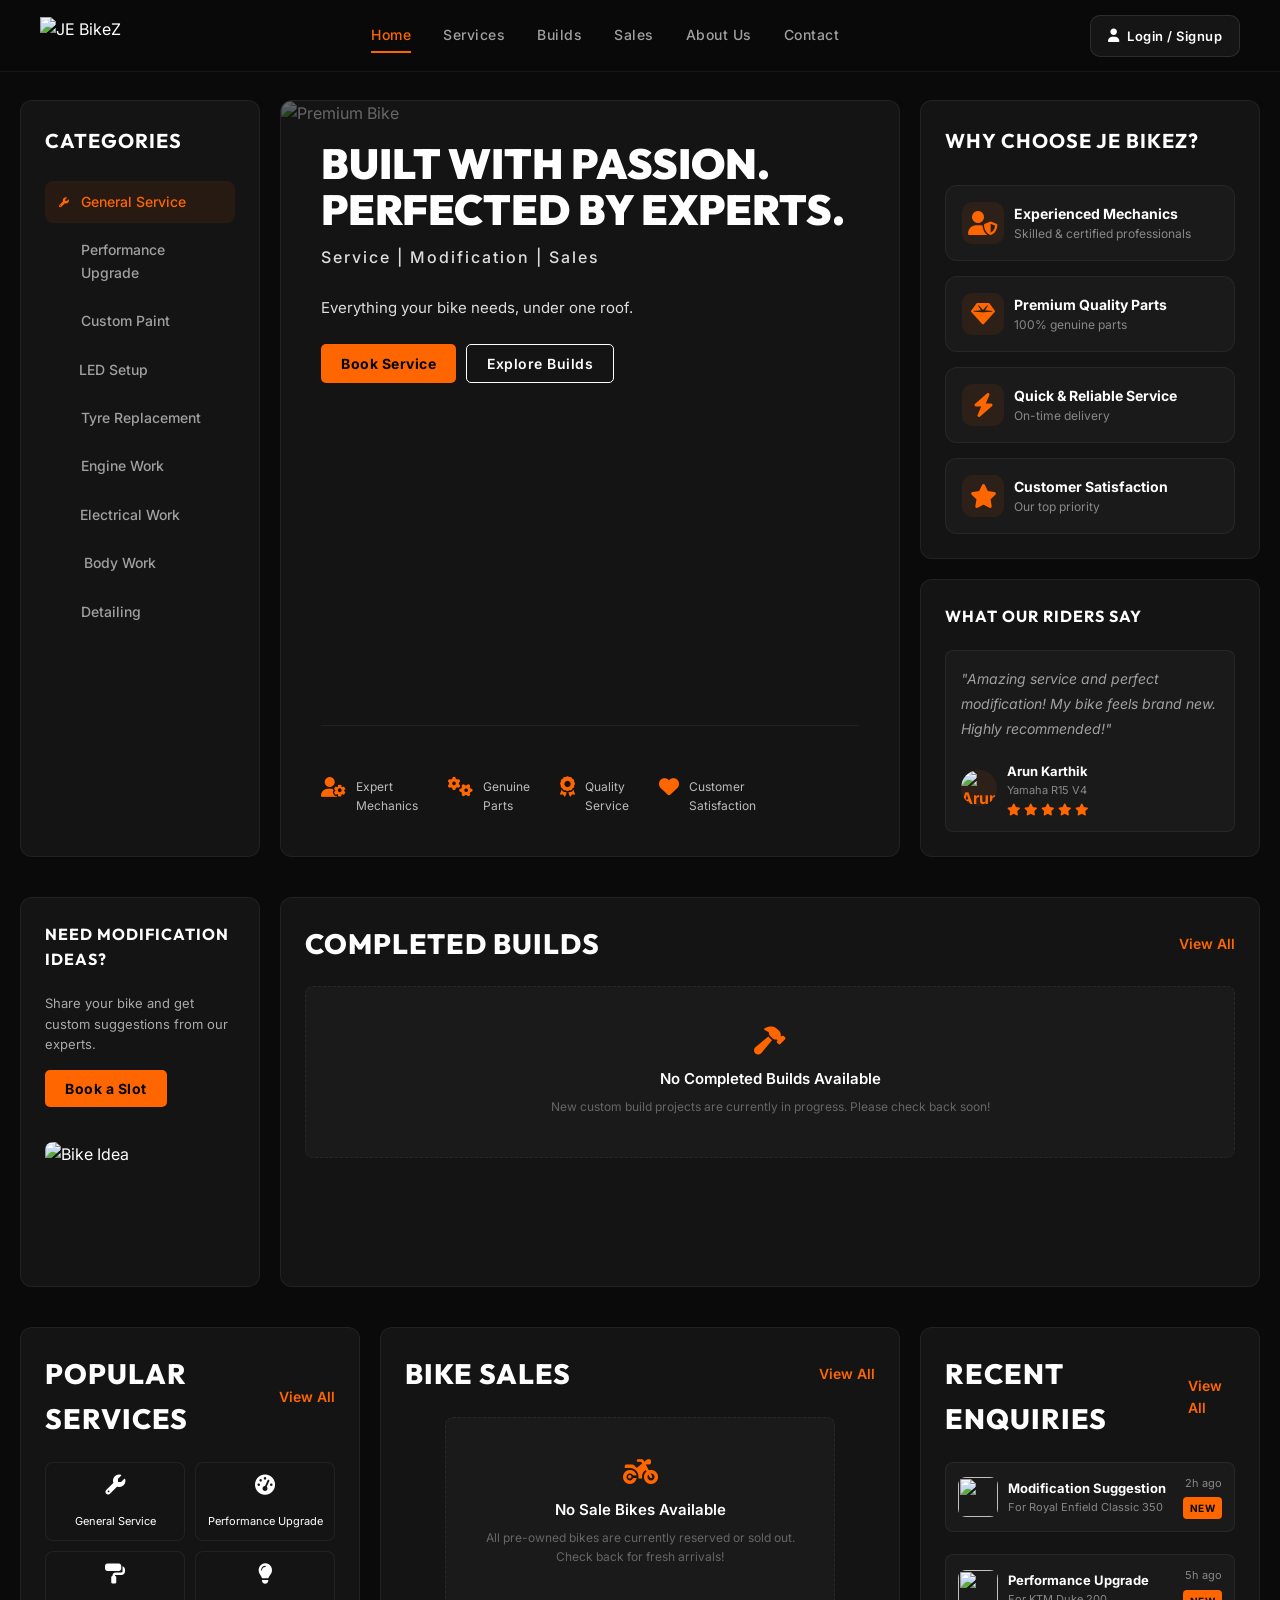
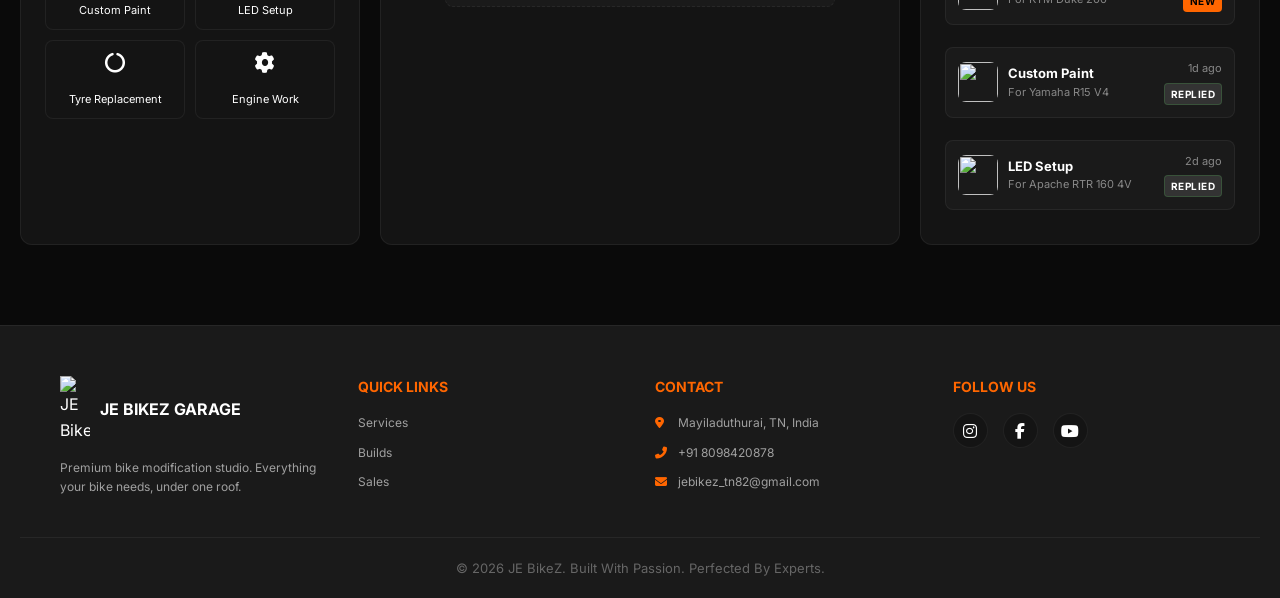
==== frontend/index.html @ 67dbbbb9 "Landing page fixes" ====
<!DOCTYPE html>
<html lang="en">

<head>
    <meta charset="UTF-8">
    <meta name="viewport" content="width=device-width, initial-scale=1.0">
    <meta name="description"
        content="JE BikeZ - Premium bike modification studio offering services, custom builds, LED upgrades, performance tuning, and bike sales.">

    <title>JE BikeZ | Built With Passion. Perfected By Experts.</title>

    <!-- ANTI-FLICKER: apply auth & theme state immediately before first paint -->
    <script>
        (function () {
            var loggedIn = localStorage.getItem('isLoggedIn') === 'true';
            document.documentElement.classList.add(loggedIn ? 'auth-logged-in' : 'auth-logged-out');
            var savedTheme = localStorage.getItem('theme');
            if (savedTheme === 'light') {
                document.documentElement.classList.add('light-mode');
            } else if (savedTheme === 'dark') {
                document.documentElement.classList.remove('light-mode');
            }
            var style = document.createElement('style');
            style.id = 'auth-anti-flicker';
            if (loggedIn) {
                style.textContent = '#loginSignupBtn{display:none!important;}#profileContainer{display:flex!important;}';
            } else {
                style.textContent = '#loginSignupBtn{display:inline-flex!important;}#profileContainer{display:none!important;}';
            }
            document.head.appendChild(style);
        })();
    </script>

    <link rel="icon" type="image/png"
        href="https://res.cloudinary.com/dzyrruoda/image/upload/v1773771899/fav-icon_korsio.png">

    <link rel="stylesheet" href="https://cdnjs.cloudflare.com/ajax/libs/font-awesome/6.4.0/css/all.min.css">
    <link rel="preload" href="./style.css" as="style">
    <link rel="stylesheet" href="./style.css">
    <link rel="stylesheet" href="./bike-service.css">
</head>

<body>
    <!-- ═══════════════════════════════════════════════════════════
     NAVBAR
    ═══════════════════════════════════════════════════════════ -->
    <header class="navbar" id="mainNav">
        <div class="navbar-container">
            <!-- LOGO -->
            <a href="index.html" class="logo">
                <img src="https://res.cloudinary.com/dzyrruoda/image/upload/v1773771899/fav-icon_korsio.png"
                    alt="JE BikeZ">
            </a>

            <!-- NAVIGATION -->
            <nav class="nav-links" id="navLinks">
                <a href="index.html" class="active">Home</a>
                <a href="service.html">Services</a>
                <a href="builds.html">Builds</a>
                <a href="sales.html">Sales</a>
                <a href="about.html">About Us</a>
                <a href="contact.html">Contact</a>
            </nav>

            <!-- AUTH / PROFILE CONTAINER -->
            <div id="profileMenuContainer" class="profile-menu-container">
                <button id="loginSignupBtn" type="button" class="nav-login-btn navbar-auth-btn"
                    aria-label="Login or Signup">
                    <i class="fas fa-user" aria-hidden="true"></i>
                    <span>Login / Signup</span>
                </button>
                <div id="profileContainer" class="profile-container">
                    <button id="profileAvatarBtn" type="button" class="profile-avatar-btn"
                        aria-label="Open profile menu" aria-expanded="false" aria-haspopup="true">
                        <div id="navProfileAvatar" class="nav-profile-avatar"><i class="fas fa-user"
                                aria-hidden="true"></i></div>
                        <i class="fas fa-chevron-down profile-chevron" aria-hidden="true"></i>
                    </button>
                    <div id="profileDropdown" class="profile-dropdown" role="menu" aria-hidden="true">
                        <div class="profile-dropdown-header">
                            <div id="dropdownProfileAvatar" class="dropdown-profile-avatar"><i class="fas fa-user"
                                    aria-hidden="true"></i></div>
                            <div class="profile-dropdown-user">
                                <strong id="dropdownProfileName">Account</strong>
                                <span id="dropdownProfileEmail">Manage your profile</span>
                            </div>
                        </div>
                        <div class="profile-dropdown-divider"></div>
                        <button id="editProfileBtn" type="button" class="profile-dropdown-btn" role="menuitem">
                            <span class="profile-menu-icon"><i class="fas fa-user-edit" aria-hidden="true"></i></span>
                            <span class="profile-menu-text">Edit Profile</span>
                            <i class="fas fa-chevron-right profile-menu-arrow" aria-hidden="true"></i>
                        </button>
                        <button id="logoutBtn" type="button" class="profile-dropdown-btn logout-dropdown-btn"
                            role="menuitem">
                            <span class="profile-menu-icon"><i class="fas fa-sign-out-alt"
                                    aria-hidden="true"></i></span>
                            <span class="profile-menu-text">Logout</span>
                            <i class="fas fa-chevron-right profile-menu-arrow" aria-hidden="true"></i>
                        </button>
                    </div>
                </div>
            </div>
        </div>
    </header>


    <!-- ═══════════════════════════════════════════════════════════
     LOGOUT CONFIRMATION DIALOG
═══════════════════════════════════════════════════════════ -->
    <div id="logoutConfirmDialog" class="dialog logout-dialog" aria-hidden="true" style="display: none;">
        <div class="dialog-box logout-confirm-box" role="dialog" aria-modal="true" aria-labelledby="logoutDialogTitle"
            aria-describedby="logoutDialogDescription">
            <!-- CLOSE -->
            <button id="cancelLogoutTop" type="button" class="logout-close-btn" aria-label="Close logout dialog"
                title="Close">
                <i class="fas fa-times" aria-hidden="true"></i>
            </button>

            <!-- DECORATIVE GLOW -->
            <div class="logout-glow" aria-hidden="true"></div>

            <!-- LOGOUT ICON -->
            <div class="logout-icon" aria-hidden="true">
                <i class="fas fa-sign-out-alt"></i>
            </div>

            <!-- CONTENT -->
            <div class="logout-content">
                <span class="logout-label">ACCOUNT ACTION</span>
                <h2 id="logoutDialogTitle">Sign Out?</h2>
                <p id="logoutDialogDescription">
                    Are you sure you want to log out from your account? Your active session will be ended safely.
                </p>
            </div>

            <!-- ACTIONS -->
            <div class="logout-actions">
                <button id="cancelLogoutBtn" type="button" class="cancel-btn">
                    <i class="fas fa-arrow-left" aria-hidden="true"></i>
                    <span>Stay Logged In</span>
                </button>
                <button id="confirmLogoutBtn" type="button" class="logout-confirm-btn">
                    <span>Yes, Log Out</span>
                    <i class="fas fa-sign-out-alt" aria-hidden="true"></i>
                </button>
            </div>

            <!-- SECURITY NOTE -->
            <div class="logout-note">
                <i class="fas fa-shield-alt" aria-hidden="true"></i>
                <span>You can sign back in anytime to access your bookings.</span>
            </div>
        </div>
    </div>

    <main class="main-content">

        <!-- ═══════════ ROW 1 ═══════════ -->
        <section class="section top-section pt-100">
            <div class="container-fluid">
                <div class="top-row-grid">

                    <!-- Left: Categories -->
                    <div class="panel-box categories-panel">
                        <h3 class="panel-title">CATEGORIES</h3>
                        <ul class="category-list">
                            <li class="active"><i class="fas fa-wrench"></i> General Service</li>
                            <li><i class="fas fa-tachometer-alt"></i> Performance Upgrade</li>
                            <li><i class="fas fa-paint-roller"></i> Custom Paint</li>
                            <li><i class="fas fa-lightbulb"></i> LED Setup</li>
                            <li><i class="fas fa-circle-notch"></i> Tyre Replacement</li>
                            <li><i class="fas fa-cog"></i> Engine Work</li>
                            <li><i class="fas fa-bolt"></i> Electrical Work</li>
                            <li><i class="fas fa-car-crash"></i> Body Work</li>
                            <li><i class="fas fa-spray-can"></i> Detailing</li>
                        </ul>
                    </div>

                    <!-- Center: Hero -->
                    <div class="panel-box hero-panel" style="color: white;">
                        <img src="https://res.cloudinary.com/dzyrruoda/image/upload/v1779903176/IMG_5389_gcrjn8.jpg"
                            alt="Premium Bike" class="hero-bg-img">
                        <div class="hero-content-inner"
                            style="display: flex; flex-direction: column; justify-content: space-between; height: 100%;">
                            <div class="hero-top-content">
                                <h2>BUILT WITH PASSION.<br><span class="highlight">PERFECTED BY EXPERTS.</span></h2>
                                <p class="hero-subtitle">Service | Modification | Sales</p>
                                <p class="hero-desc">Everything your bike needs, under one roof.</p>
                                <div class="hero-btns" style="display: flex; gap: 10px; margin-bottom: 20px;">
                                    <button class="btn-primary" id="bookServiceBtnHero"
                                        style="padding: 10px 20px; background: var(--accent); color: black; font-weight: bold; border-radius: 5px;">Book
                                        Service</button>
                                    <button class="btn-outline"
                                        style="padding: 10px 20px; background: transparent; border: 1px solid white; color: white; border-radius: 5px;">Explore
                                        Builds</button>
                                </div>
                            </div>
                            <div class="hero-stats">
                                <div class="hero-stat"><i class="fas fa-user-gear"></i><br>Expert<br>Mechanics</div>
                                <div class="hero-stat"><i class="fas fa-cogs"></i><br>Genuine<br>Parts</div>
                                <div class="hero-stat"><i class="fas fa-award"></i><br>Quality<br>Service</div>
                                <div class="hero-stat"><i class="fas fa-heart"></i><br>Customer<br>Satisfaction</div>
                            </div>
                        </div>
                    </div>

                    <!-- Right: Why Choose & Testimonial -->
                    <div class="right-col-wrap">
                        <div class="panel-box why-choose-panel">
                            <h3 class="panel-title">WHY CHOOSE JE BIKEZ?</h3>
                            <div class="why-choose-list" style="display: flex; flex-direction: column; gap: 15px;">
                                <div class="why-choose-item" style="display: flex; gap: 10px; align-items: center;">
                                    <div class="why-choose-icon" style="color: var(--accent); font-size: 24px;"><i
                                            class="fas fa-user-shield"></i></div>
                                    <div class="why-choose-text">
                                        <h4 style="margin:0; font-size: 14px;">Experienced Mechanics</h4>
                                        <p style="margin:0; font-size: 12px; color: #888;">Skilled & certified
                                            professionals</p>
                                    </div>
                                </div>
                                <div class="why-choose-item" style="display: flex; gap: 10px; align-items: center;">
                                    <div class="why-choose-icon" style="color: var(--accent); font-size: 24px;"><i
                                            class="fas fa-gem"></i></div>
                                    <div class="why-choose-text">
                                        <h4 style="margin:0; font-size: 14px;">Premium Quality Parts</h4>
                                        <p style="margin:0; font-size: 12px; color: #888;">100% genuine parts</p>
                                    </div>
                                </div>
                                <div class="why-choose-item" style="display: flex; gap: 10px; align-items: center;">
                                    <div class="why-choose-icon" style="color: var(--accent); font-size: 24px;"><i
                                            class="fas fa-bolt"></i></div>
                                    <div class="why-choose-text">
                                        <h4 style="margin:0; font-size: 14px;">Quick & Reliable Service</h4>
                                        <p style="margin:0; font-size: 12px; color: #888;">On-time delivery</p>
                                    </div>
                                </div>
                                <div class="why-choose-item" style="display: flex; gap: 10px; align-items: center;">
                                    <div class="why-choose-icon" style="color: var(--accent); font-size: 24px;"><i
                                            class="fas fa-star"></i></div>
                                    <div class="why-choose-text">
                                        <h4 style="margin:0; font-size: 14px;">Customer Satisfaction</h4>
                                        <p style="margin:0; font-size: 12px; color: #888;">Our top priority</p>
                                    </div>
                                </div>
                            </div>
                        </div>

                        <div class="panel-box testimonial-panel mt-3">
                            <h3 class="panel-title">WHAT OUR RIDERS SAY</h3>
                            <div class="testimonial-card">
                                <p class="testimonial-text">"Amazing service and perfect modification! My bike feels
                                    brand new. Highly recommended!"</p>
                                <div class="testimonial-author">
                                    <img src="https://res.cloudinary.com/dzyrruoda/image/upload/v1773771899/fav-icon_korsio.png"
                                        alt="Arun Karthik" class="testimonial-avatar">
                                    <div class="testimonial-info">
                                        <h5 style="margin:0;">Arun Karthik</h5>
                                        <p style="margin:0; color:#888;">Yamaha R15 V4</p>
                                        <div class="testimonial-stars" style="color: var(--accent); font-size: 12px;">
                                            <i class="fas fa-star"></i><i class="fas fa-star"></i><i
                                                class="fas fa-star"></i><i class="fas fa-star"></i><i
                                                class="fas fa-star"></i>
                                        </div>
                                    </div>
                                </div>
                            </div>
                        </div>
                    </div>

                </div>
            </div>
        </section>

        <!-- ═══════════ ROW 2 ═══════════ -->
        <section class="section middle-section pt-0">
            <div class="container-fluid">
                <div class="middle-row-grid">

                    <!-- Left: Ideas -->
                    <div class="panel-box ideas-panel">
                        <h3 class="panel-title">NEED MODIFICATION<br>IDEAS?</h3>
                        <p>Share your bike and get custom suggestions from our experts.</p>
                        <button class="btn-primary mb-3" onclick="openBookSlotDialog()"
                            style="padding: 10px 20px; background: var(--accent); color: black; font-weight: bold; border-radius: 5px; width: fit-content;">
                            Book a Slot</button>
                        <img src="https://res.cloudinary.com/dzyrruoda/image/upload/v1779903176/IMG_5388_i4fqri.jpg"
                            alt="Bike Idea">
                    </div>

                    <!-- Right: Completed Builds -->
                    <div class="panel-box builds-panel">
                        <div class="section-header"
                            style="display: flex; justify-content: space-between; margin-bottom: 20px;">
                            <h2 class="section-title" style="margin:0;">COMPLETED BUILDS</h2>
                            <a href="builds.html" class="view-all-btn" style="color: var(--accent);">View All</a>
                        </div>
                        <div class="builds-grid" id="landingBuildsGrid">
                            <!-- HARDCODED BUILDS (COMMENTED OUT - LOADED DYNAMICALLY VIA GET /build OR /api/builds)
                            <div class="build-card"
                                style="background: var(--bg-tertiary); border-radius: 8px; overflow: hidden;">
                                <div class="build-images" style="display:flex; height: 120px;">
                                    <div class="build-before" style="flex:1; position:relative;">
                                        <img src="https://res.cloudinary.com/dzyrruoda/image/upload/v1779904142/IMG_5393_z5ifnq.jpg"
                                            alt="Before" style="width:100%; height:100%; object-fit:cover;">
                                        <span class="build-label"
                                            style="position:absolute; top:5px; left:5px; background: rgba(0,0,0,0.5); font-size:10px; padding: 2px 5px;">Before</span>
                                    </div>
                                    <div class="build-after" style="flex:1; position:relative;">
                                        <img src="https://res.cloudinary.com/dzyrruoda/image/upload/v1779903176/IMG_5384_md6ioo.jpg"
                                            alt="After" style="width:100%; height:100%; object-fit:cover;">
                                        <span class="build-label"
                                            style="position:absolute; top:5px; right:5px; background: var(--accent); color: black; font-size:10px; padding: 2px 5px;">After</span>
                                    </div>
                                </div>
                                <div class="build-info" style="padding: 10px;">
                                    <h4 style="margin: 0 0 5px; font-size: 14px;">Royal Enfield Classic 350</h4>
                                    <p style="margin: 0 0 10px; font-size: 12px; color: #888;">Stage 2 Touring Build</p>
                                    <div class="build-meta"
                                        style="display: flex; justify-content: space-between; font-size: 12px;">
                                        <span class="build-price" style="color: var(--accent);">₹18,000</span>
                                        <span class="build-stats"><i class="fas fa-heart" style="color: #666;"></i>
                                            123</span>
                                    </div>
                                </div>
                            </div>
                            <div class="build-card"
                                style="background: var(--bg-tertiary); border-radius: 8px; overflow: hidden;">
                                <div class="build-images" style="display:flex; height: 120px;">
                                    <div class="build-before" style="flex:1; position:relative;">
                                        <img src="https://res.cloudinary.com/dzyrruoda/image/upload/v1779904142/IMG_5390_dj2edp.jpg"
                                            alt="Before" style="width:100%; height:100%; object-fit:cover;">
                                        <span class="build-label"
                                            style="position:absolute; top:5px; left:5px; background: rgba(0,0,0,0.5); font-size:10px; padding: 2px 5px;">Before</span>
                                    </div>
                                    <div class="build-after" style="flex:1; position:relative;">
                                        <img src="https://res.cloudinary.com/dzyrruoda/image/upload/v1779903176/IMG_5385_b8ttli.jpg"
                                            alt="After" style="width:100%; height:100%; object-fit:cover;">
                                        <span class="build-label"
                                            style="position:absolute; top:5px; right:5px; background: var(--accent); color: black; font-size:10px; padding: 2px 5px;">After</span>
                                    </div>
                                </div>
                                <div class="build-info" style="padding: 10px;">
                                    <h4 style="margin: 0 0 5px; font-size: 14px;">Yamaha FZ V3</h4>
                                    <p style="margin: 0 0 10px; font-size: 12px; color: #888;">Streetfighter Build</p>
                                    <div class="build-meta"
                                        style="display: flex; justify-content: space-between; font-size: 12px;">
                                        <span class="build-price" style="color: var(--accent);">₹15,500</span>
                                        <span class="build-stats"><i class="fas fa-heart" style="color: #666;"></i>
                                            96</span>
                                    </div>
                                </div>
                            </div>
                            <div class="build-card"
                                style="background: var(--bg-tertiary); border-radius: 8px; overflow: hidden;">
                                <div class="build-images" style="display:flex; height: 120px;">
                                    <div class="build-before" style="flex:1; position:relative;">
                                        <img src="https://res.cloudinary.com/dzyrruoda/image/upload/v1779904142/IMG_5391_rk4ebp.jpg"
                                            alt="Before" style="width:100%; height:100%; object-fit:cover;">
                                        <span class="build-label"
                                            style="position:absolute; top:5px; left:5px; background: rgba(0,0,0,0.5); font-size:10px; padding: 2px 5px;">Before</span>
                                    </div>
                                    <div class="build-after" style="flex:1; position:relative;">
                                        <img src="https://res.cloudinary.com/dzyrruoda/image/upload/v1779903176/IMG_5387_cyd0nf.jpg"
                                            alt="After" style="width:100%; height:100%; object-fit:cover;">
                                        <span class="build-label"
                                            style="position:absolute; top:5px; right:5px; background: var(--accent); color: black; font-size:10px; padding: 2px 5px;">After</span>
                                    </div>
                                </div>
                                <div class="build-info" style="padding: 10px;">
                                    <h4 style="margin: 0 0 5px; font-size: 14px;">KTM Duke 390</h4>
                                    <p style="margin: 0 0 10px; font-size: 12px; color: #888;">Track Build</p>
                                    <div class="build-meta"
                                        style="display: flex; justify-content: space-between; font-size: 12px;">
                                        <span class="build-price" style="color: var(--accent);">₹25,000</span>
                                        <span class="build-stats"><i class="fas fa-heart" style="color: #666;"></i>
                                            156</span>
                                    </div>
                                </div>
                            </div>
                            <div class="build-card"
                                style="background: var(--bg-tertiary); border-radius: 8px; overflow: hidden;">
                                <div class="build-images" style="display:flex; height: 120px;">
                                    <div class="build-before" style="flex:1; position:relative;">
                                        <img src="https://res.cloudinary.com/dzyrruoda/image/upload/v1779904141/IMG_5395_zex3rs.jpg"
                                            alt="Before" style="width:100%; height:100%; object-fit:cover;">
                                        <span class="build-label"
                                            style="position:absolute; top:5px; left:5px; background: rgba(0,0,0,0.5); font-size:10px; padding: 2px 5px;">Before</span>
                                    </div>
                                    <div class="build-after" style="flex:1; position:relative;">
                                        <img src="https://res.cloudinary.com/dzyrruoda/image/upload/v1779903176/IMG_5388_i4fqri.jpg"
                                            alt="After" style="width:100%; height:100%; object-fit:cover;">
                                        <span class="build-label"
                                            style="position:absolute; top:5px; right:5px; background: var(--accent); color: black; font-size:10px; padding: 2px 5px;">After</span>
                                    </div>
                                </div>
                                <div class="build-info" style="padding: 10px;">
                                    <h4 style="margin: 0 0 5px; font-size: 14px;">Bullet 350 ES</h4>
                                    <p style="margin: 0 0 10px; font-size: 12px; color: #888;">Bobber Build</p>
                                    <div class="build-meta"
                                        style="display: flex; justify-content: space-between; font-size: 12px;">
                                        <span class="build-price" style="color: var(--accent);">₹20,000</span>
                                        <span class="build-stats"><i class="fas fa-heart" style="color: #666;"></i>
                                            89</span>
                                    </div>
                                </div>
                            </div>
                            -->
                        </div>
                    </div>

                </div>
            </div>
        </section>

        <!-- ═══════════ ROW 3 ═══════════ -->
        <section class="section bottom-section pt-0">
            <div class="container-fluid">
                <div class="bottom-row-grid">

                    <!-- Popular Services -->
                    <div class="panel-box services-panel">
                        <div class="section-header"
                            style="display: flex; justify-content: space-between; align-items: center; margin-bottom: 20px;">
                            <h2 class="section-title"
                                style="margin:0; flex-grow: 1; min-width: 0; word-wrap: break-word;">POPULAR SERVICES
                            </h2>
                            <a href="#" class="view-all-btn"
                                style="color: var(--accent); white-space: nowrap; flex-shrink: 0; margin-left: 10px;">View
                                All</a>
                        </div>
                        <div class="popular-services-grid"
                            style="display: grid; grid-template-columns: repeat(2, 1fr); gap: 10px; overflow: hidden;">
                            <div class="service-card"
                                style="padding: 12px 10px; display: flex; flex-direction: column; justify-content: center; align-items: center; text-align: center; gap: 8px;">
                                <i class="fas fa-wrench" style="margin:0; font-size: 20px;"></i><span
                                    style="font-size: 11px; line-height: 1.2;">General Service</span>
                            </div>
                            <div class="service-card"
                                style="padding: 12px 10px; display: flex; flex-direction: column; justify-content: center; align-items: center; text-align: center; gap: 8px;">
                                <i class="fas fa-tachometer-alt" style="margin:0; font-size: 20px;"></i><span
                                    style="font-size: 11px; line-height: 1.2;">Performance Upgrade</span>
                            </div>
                            <div class="service-card"
                                style="padding: 12px 10px; display: flex; flex-direction: column; justify-content: center; align-items: center; text-align: center; gap: 8px;">
                                <i class="fas fa-paint-roller" style="margin:0; font-size: 20px;"></i><span
                                    style="font-size: 11px; line-height: 1.2;">Custom Paint</span>
                            </div>
                            <div class="service-card"
                                style="padding: 12px 10px; display: flex; flex-direction: column; justify-content: center; align-items: center; text-align: center; gap: 8px;">
                                <i class="fas fa-lightbulb" style="margin:0; font-size: 20px;"></i><span
                                    style="font-size: 11px; line-height: 1.2;">LED Setup</span>
                            </div>
                            <div class="service-card"
                                style="padding: 12px 10px; display: flex; flex-direction: column; justify-content: center; align-items: center; text-align: center; gap: 8px;">
                                <i class="fas fa-circle-notch" style="margin:0; font-size: 20px;"></i><span
                                    style="font-size: 11px; line-height: 1.2;">Tyre Replacement</span>
                            </div>
                            <div class="service-card"
                                style="padding: 12px 10px; display: flex; flex-direction: column; justify-content: center; align-items: center; text-align: center; gap: 8px;">
                                <i class="fas fa-cog" style="margin:0; font-size: 20px;"></i><span
                                    style="font-size: 11px; line-height: 1.2;">Engine Work</span>
                            </div>
                        </div>
                    </div>

                    <!-- Bike Sales -->
                    <div class="panel-box sales-panel">
                        <div class="section-header"
                            style="display: flex; justify-content: space-between; margin-bottom: 20px;">
                            <h2 class="section-title" style="margin:0;">BIKE SALES</h2>
                            <a href="sales.html" class="view-all-btn" style="color: var(--accent);">View All</a>
                        </div>
                        <div class="sales-grid" id="landingSalesGrid">
                            <!-- HARDCODED SALES (COMMENTED OUT - LOADED DYNAMICALLY VIA GET /sales OR /api/sales)
                            <div class="bike-sale-card"
                                style="background: var(--bg-tertiary); border-radius: 8px; overflow: hidden;">
                                <div class="bike-sale-image" style="height: 120px; position:relative;">
                                    <img src="https://res.cloudinary.com/dzyrruoda/image/upload/v1779731553/adv_n8l3dc.jpg"
                                        alt="Bike" style="width:100%; height:100%; object-fit:cover;">
                                    <i class="far fa-heart"
                                        style="position:absolute; top:10px; right:10px; color: white;"></i>
                                </div>
                                <div class="bike-sale-info" style="padding: 10px;">
                                    <h4 class="bike-sale-name" style="margin: 0 0 5px; font-size: 14px;">Apache RTR 200
                                        4V</h4>
                                    <div class="bike-sale-specs"
                                        style="font-size: 11px; color: #888; display: flex; gap: 10px; margin-bottom: 10px;">
                                        <span>2023</span><span>12,000 KM</span>
                                    </div>
                                    <div class="bike-sale-footer">
                                        <span class="bike-sale-price"
                                            style="color: var(--accent); font-weight: bold; font-size: 14px;">₹1,15,000</span>
                                    </div>
                                </div>
                            </div>
                            <div class="bike-sale-card"
                                style="background: var(--bg-tertiary); border-radius: 8px; overflow: hidden;">
                                <div class="bike-sale-image" style="height: 120px; position:relative;">
                                    <img src="https://res.cloudinary.com/dzyrruoda/image/upload/v1779731554/naked_a5hden.jpg"
                                        alt="Bike" style="width:100%; height:100%; object-fit:cover;">
                                    <i class="far fa-heart"
                                        style="position:absolute; top:10px; right:10px; color: white;"></i>
                                </div>
                                <div class="bike-sale-info" style="padding: 10px;">
                                    <h4 class="bike-sale-name" style="margin: 0 0 5px; font-size: 14px;">KTM Duke 250
                                    </h4>
                                    <div class="bike-sale-specs"
                                        style="font-size: 11px; color: #888; display: flex; gap: 10px; margin-bottom: 10px;">
                                        <span>2022</span><span>8,500 KM</span>
                                    </div>
                                    <div class="bike-sale-footer">
                                        <span class="bike-sale-price"
                                            style="color: var(--accent); font-weight: bold; font-size: 14px;">₹2,10,000</span>
                                    </div>
                                </div>
                            </div>
                            <div class="bike-sale-card"
                                style="background: var(--bg-tertiary); border-radius: 8px; overflow: hidden;">
                                <div class="bike-sale-image" style="height: 120px; position:relative;">
                                    <img src="https://res.cloudinary.com/dzyrruoda/image/upload/v1779731554/sports_zt8uwz.jpg"
                                        alt="Bike" style="width:100%; height:100%; object-fit:cover;">
                                    <i class="far fa-heart"
                                        style="position:absolute; top:10px; right:10px; color: white;"></i>
                                </div>
                                <div class="bike-sale-info" style="padding: 10px;">
                                    <h4 class="bike-sale-name" style="margin: 0 0 5px; font-size: 14px;">Yamaha R15 V4
                                    </h4>
                                    <div class="bike-sale-specs"
                                        style="font-size: 11px; color: #888; display: flex; gap: 10px; margin-bottom: 10px;">
                                        <span>2023</span><span>6,200 KM</span>
                                    </div>
                                    <div class="bike-sale-footer">
                                        <span class="bike-sale-price"
                                            style="color: var(--accent); font-weight: bold; font-size: 14px;">₹1,65,000</span>
                                    </div>
                                </div>
                            </div>
                            -->
                        </div>
                    </div>

                    <!-- Recent Enquiries -->
                    <div class="panel-box enquiries-panel">
                        <div class="section-header"
                            style="display: flex; justify-content: space-between; margin-bottom: 20px;">
                            <h2 class="section-title" style="margin:0;">RECENT ENQUIRIES</h2>
                            <a href="#" class="view-all-btn" style="color: var(--accent);">View All</a>
                        </div>
                        <div class="enquiries-list">
                            <div class="enquiry-item"
                                style="display: flex; justify-content: space-between; background: var(--bg-tertiary); margin-bottom: 10px; border-radius: 8px;">
                                <div class="enquiry-left" style="display: flex; gap: 10px; align-items: center;">
                                    <img src="https://res.cloudinary.com/dzyrruoda/image/upload/v1779904142/IMG_5393_z5ifnq.jpg"
                                        class="enquiry-img">
                                    <div class="enquiry-info">
                                        <h5 style="margin:0; font-size: 13px;">Modification Suggestion</h5>
                                        <p style="margin:0; font-size: 11px; color: #888;">For Royal Enfield Classic 350
                                        </p>
                                    </div>
                                </div>
                                <div class="enquiry-right"
                                    style="display: flex; flex-direction: column; align-items: flex-end; gap: 5px;">
                                    <span class="enquiry-time" style="font-size: 11px; color: #888;">2h ago</span>
                                    <span class="enquiry-badge new"
                                        style="background: var(--accent); color: black; font-size: 10px; padding: 2px 6px; border-radius: 4px;">New</span>
                                </div>
                            </div>
                            <div class="enquiry-item"
                                style="display: flex; justify-content: space-between; background: var(--bg-tertiary); margin-bottom: 10px; border-radius: 8px;">
                                <div class="enquiry-left" style="display: flex; gap: 10px; align-items: center;">
                                    <img src="https://res.cloudinary.com/dzyrruoda/image/upload/v1779904142/IMG_5391_rk4ebp.jpg"
                                        class="enquiry-img">
                                    <div class="enquiry-info">
                                        <h5 style="margin:0; font-size: 13px;">Performance Upgrade</h5>
                                        <p style="margin:0; font-size: 11px; color: #888;">For KTM Duke 200</p>
                                    </div>
                                </div>
                                <div class="enquiry-right"
                                    style="display: flex; flex-direction: column; align-items: flex-end; gap: 5px;">
                                    <span class="enquiry-time" style="font-size: 11px; color: #888;">5h ago</span>
                                    <span class="enquiry-badge new"
                                        style="background: var(--accent); color: black; font-size: 10px; padding: 2px 6px; border-radius: 4px;">New</span>
                                </div>
                            </div>
                            <div class="enquiry-item"
                                style="display: flex; justify-content: space-between; background: var(--bg-tertiary); margin-bottom: 10px; border-radius: 8px;">
                                <div class="enquiry-left" style="display: flex; gap: 10px; align-items: center;">
                                    <img src="https://res.cloudinary.com/dzyrruoda/image/upload/v1779731554/sports_zt8uwz.jpg"
                                        class="enquiry-img">
                                    <div class="enquiry-info">
                                        <h5 style="margin:0; font-size: 13px;">Custom Paint</h5>
                                        <p style="margin:0; font-size: 11px; color: #888;">For Yamaha R15 V4</p>
                                    </div>
                                </div>
                                <div class="enquiry-right"
                                    style="display: flex; flex-direction: column; align-items: flex-end; gap: 5px;">
                                    <span class="enquiry-time" style="font-size: 11px; color: #888;">1d ago</span>
                                    <span class="enquiry-badge replied"
                                        style="background: #333; color: white; font-size: 10px; padding: 2px 6px; border-radius: 4px;">Replied</span>
                                </div>
                            </div>
                            <div class="enquiry-item"
                                style="display: flex; justify-content: space-between; background: var(--bg-tertiary); margin-bottom: 10px; border-radius: 8px;">
                                <div class="enquiry-left" style="display: flex; gap: 10px; align-items: center;">
                                    <img src="https://res.cloudinary.com/dzyrruoda/image/upload/v1779731553/adv_n8l3dc.jpg"
                                        class="enquiry-img">
                                    <div class="enquiry-info">
                                        <h5 style="margin:0; font-size: 13px;">LED Setup</h5>
                                        <p style="margin:0; font-size: 11px; color: #888;">For Apache RTR 160 4V</p>
                                    </div>
                                </div>
                                <div class="enquiry-right"
                                    style="display: flex; flex-direction: column; align-items: flex-end; gap: 5px;">
                                    <span class="enquiry-time" style="font-size: 11px; color: #888;">2d ago</span>
                                    <span class="enquiry-badge replied"
                                        style="background: #333; color: white; font-size: 10px; padding: 2px 6px; border-radius: 4px;">Replied</span>
                                </div>
                            </div>
                        </div>
                    </div>
                </div>
            </div>
        </section>

        <!-- ═══════════ MODALS ═══════════ -->
        <div id="loginDialog" class="dialog">
            <div class="dialog-box"
                style="position: relative; margin: auto; width: 400px; background: #080808; border: 1px solid #222; border-radius: 12px; padding: 30px; animation: dialogPopup 0.4s var(--ease-out) forwards;">
                <button id="closeLoginDialog" type="button"
                    style="position: absolute; top: 15px; right: 15px; background: none; border: none; color: #666; font-size: 20px; cursor: pointer; line-height: 1; padding: 5px; transition: color 0.2s;"
                    onmouseover="this.style.color='white'" onmouseout="this.style.color='#666'">&times;</button>
                <h4 style="color: var(--accent); font-size: 14px; margin-bottom: 5px; text-transform: uppercase;">LOGIN
                </h4>
                <p style="font-size: 20px; color: white; margin-bottom: 25px;">Welcome Back!</p>

                <div id="loginAlert"
                    style="display: none; padding: 10px; border-radius: 5px; margin-bottom: 15px; font-size: 12px; text-align: center;">
                </div>

                <div style="margin-bottom: 15px;">
                    <label style="display: block; font-size: 12px; color: #888; margin-bottom: 8px;">Email
                        Address</label>
                    <input type="text" id="loginEmail" placeholder="johndoe@gmail.com"
                        style="width: 100%; background: #111; border: 1px solid #222; padding: 12px 15px; border-radius: 8px; color: white; font-size: 14px;">
                </div>

                <div style="margin-bottom: 10px;">
                    <label style="display: block; font-size: 12px; color: #888; margin-bottom: 8px;">Password</label>
                    <div style="position: relative;">
                        <input type="password" id="loginPwd" placeholder="••••••••"
                            style="width: 100%; background: #111; border: 1px solid #222; padding: 12px 15px; border-radius: 8px; color: white; font-size: 14px;">
                        <i class="far fa-eye" id="loginEye"
                            style="position: absolute; right: 15px; top: 15px; color: #666; cursor: pointer;"></i>
                    </div>
                </div>

                <a href="#" class="forgot-link"
                    style="display: block; text-align: right; color: var(--accent); font-size: 12px; margin-bottom: 25px; text-decoration: none;">Forgot
                    Password?</a>

                <button id="loginBtnAction"
                    style="width: 100%; background: var(--accent); color: black; border-radius: 8px; padding: 12px; font-weight: bold; border: none; cursor: pointer; font-size: 14px; margin-bottom: 20px;">Login</button>

                <!-- <div class="divider"
                    style="text-align: center; margin: 20px 0; position: relative; color: #666; font-size: 11px;">
                    <span style="background: #080808; padding: 0 10px; position: relative; z-index: 1;">or continue
                        with</span>
                    <div
                        style="position: absolute; top: 50%; left: 0; right: 0; height: 1px; background: #222; z-index: 0;">
                    </div>
                </div> -->

                <!-- <button
                    style="width: 100%; background: transparent; border: 1px solid #333; color: white; padding: 12px; border-radius: 8px; font-size: 14px; cursor: pointer; display: flex; align-items: center; justify-content: center; gap: 10px;">
                    <img src="https://res.cloudinary.com/dzyrruoda/image/upload/v1780843067/google-icon_vekdcw.svg"
                        alt="Google" style="width: 18px;"> Continue
                    with
                    Google
                </button> -->

                <p style="text-align: center; margin-top: 25px; font-size: 12px; color: #888;">Don't have an account? <a
                        href="#" id="goToSignup"
                        style="color: var(--accent); text-decoration: none; font-weight: bold;">Sign Up</a></p>
            </div>
        </div>

        <div id="signupDialog" class="dialog">
            <div class="dialog-box"
                style="position: relative; margin: auto; width: 400px; background: #080808; border: 1px solid #222; border-radius: 12px; padding: 30px; animation: dialogPopup 0.4s var(--ease-out) forwards;">
                <button id="closeSignupDialog" type="button"
                    style="position: absolute; top: 15px; right: 15px; background: none; border: none; color: #666; font-size: 20px; cursor: pointer; line-height: 1; padding: 5px; transition: color 0.2s;"
                    onmouseover="this.style.color='white'" onmouseout="this.style.color='#666'">&times;</button>
                <h4 style="color: var(--accent); font-size: 14px; margin-bottom: 5px; text-transform: uppercase;">SIGN
                    UP</h4>
                <p style="font-size: 20px; color: white; margin-bottom: 25px;">Create Account</p>

                <div id="signupAlert"
                    style="display: none; padding: 10px; border-radius: 5px; margin-bottom: 15px; font-size: 12px; text-align: center;">
                </div>

                <div style="margin-bottom: 15px;">
                    <label style="display: block; font-size: 12px; color: #888; margin-bottom: 8px;">Full Name</label>
                    <input type="text" id="signupName" placeholder="Enter your name"
                        style="width: 100%; background: #111; border: 1px solid #222; padding: 12px 15px; border-radius: 8px; color: white; font-size: 14px;">
                </div>

                <div style="margin-bottom: 15px;">
                    <label style="display: block; font-size: 12px; color: #888; margin-bottom: 8px;">Mobile
                        Number</label>
                    <input type="text" id="signupPhone" placeholder="+91 98765 43210"
                        style="width: 100%; background: #111; border: 1px solid #222; padding: 12px 15px; border-radius: 8px; color: white; font-size: 14px;">
                </div>

                <div style="margin-bottom: 15px;">
                    <label style="display: block; font-size: 12px; color: #888; margin-bottom: 8px;">Email
                        Address</label>
                    <input type="email" id="signupEmail" placeholder="Enter your email"
                        style="width: 100%; background: #111; border: 1px solid #222; padding: 12px 15px; border-radius: 8px; color: white; font-size: 14px;">
                </div>

                <div style="margin-bottom: 25px;">
                    <label style="display: block; font-size: 12px; color: #888; margin-bottom: 8px;">Password</label>
                    <div style="position: relative;">
                        <input type="password" id="signupPwd" placeholder="Enter password"
                            style="width: 100%; background: #111; border: 1px solid #222; padding: 12px 15px; border-radius: 8px; color: white; font-size: 14px;">
                        <i class="far fa-eye" id="signupEye"
                            style="position: absolute; right: 15px; top: 15px; color: #666; cursor: pointer;"></i>
                    </div>
                </div>

                <button id="signupBtnAction"
                    style="width: 100%; background: var(--accent); color: black; border-radius: 8px; padding: 12px; font-weight: bold; border: none; cursor: pointer; font-size: 14px; margin-bottom: 20px;">Sign
                    Up</button>

                <!-- <div class="divider"
                    style="text-align: center; margin: 20px 0; position: relative; color: #666; font-size: 11px;">
                    <span style="background: #080808; padding: 0 10px; position: relative; z-index: 1;">or continue
                        with</span>
                    <div
                        style="position: absolute; top: 50%; left: 0; right: 0; height: 1px; background: #222; z-index: 0;">
                    </div>
                </div>

                <button
                    style="width: 100%; background: transparent; border: 1px solid #333; color: white; padding: 12px; border-radius: 8px; font-size: 14px; cursor: pointer; display: flex; align-items: center; justify-content: center; gap: 10px;">
                    <img src="https://res.cloudinary.com/dzyrruoda/image/upload/v1780843067/google-icon_vekdcw.svg"
                        alt="Google" style="width: 18px;"> Continue
                    with
                    Google
                </button> -->

                <p style="text-align: center; margin-top: 25px; font-size: 12px; color: #888;">Already have an account?
                    <a href="#" id="goToLogin"
                        style="color: var(--accent); text-decoration: none; font-weight: bold;">Login</a>
                </p>
            </div>
        </div>

        <div id="profileDialog" class="dialog">
            <div class="dialog-box"
                style="position: relative; margin: auto; width: 400px; background: #080808; border: 1px solid #222; border-radius: 12px; padding: 30px; animation: dialogPopup 0.4s var(--ease-out) forwards;">
                <button id="closeProfileDialog" type="button"
                    style="position: absolute; top: 15px; right: 15px; background: none; border: none; color: #666; font-size: 20px; cursor: pointer; line-height: 1; padding: 5px; transition: color 0.2s;"
                    onmouseover="this.style.color='white'" onmouseout="this.style.color='#666'">&times;</button>
                <h4 style="color: var(--accent); font-size: 14px; margin-bottom: 5px; text-transform: uppercase;">
                    PROFILE SETTINGS</h4>

                <div id="profileAlert"
                    style="display: none; padding: 10px; border-radius: 5px; margin-bottom: 15px; font-size: 12px; text-align: center;">
                </div>
                <div style="text-align: center; margin-bottom: 20px;">
                    <div style="position: relative; display: inline-block;">
                        <div id="profileImagePreview"
                            style="width: 80px; height: 80px; border-radius: 50%; background: var(--avatar-bg); color: var(--avatar-color); display: flex; align-items: center; justify-content: center; border: 2px solid var(--accent); font-size: 32px;">
                            <i class="fas fa-user"></i>
                        </div>

                        <label for="profileImageInput"
                            style="position: absolute; bottom: 0; right: 0; background: var(--accent); color: black; border-radius: 50%; width: 24px; height: 24px; display: flex; align-items: center; justify-content: center; cursor: pointer; font-size: 12px;">
                            <i class="fas fa-camera"></i>
                        </label>

                        <input type="file" id="profileImageInput" accept="image/*" style="display: none;">
                    </div>
                </div>

                <!-- <div style="text-align: center; margin-bottom: 20px;">
                    <div style="position: relative; display: inline-block;">
                        <img id="profileImagePreview"
                            src="https://res.cloudinary.com/dzyrruoda/image/upload/v1773771899/fav-icon_korsio.png"
                            alt="Profile"
                            style="width: 80px; height: 80px; border-radius: 50%; object-fit: cover; border: 2px solid var(--accent);">
                        <label for="profileImageInput"
                            style="position: absolute; bottom: 0; right: 0; background: var(--accent); color: black; border-radius: 50%; width: 24px; height: 24px; display: flex; align-items: center; justify-content: center; cursor: pointer; font-size: 12px;">
                            <i class="fas fa-camera"></i>
                        </label>
                        <input type="file" id="profileImageInput" accept="image/*" style="display: none;">
                    </div>
                </div> -->

                <div style="margin-bottom: 15px;">
                    <label style="display: block; font-size: 12px; color: #888; margin-bottom: 8px;">Full Name</label>
                    <input type="text" id="profileName" placeholder="Enter your name"
                        style="width: 100%; background: #111; border: 1px solid #222; padding: 12px 15px; border-radius: 8px; color: white; font-size: 14px;">
                </div>

                <div style="margin-bottom: 25px;">
                    <label style="display: block; font-size: 12px; color: #888; margin-bottom: 8px;">Email
                        Address</label>
                    <input type="email" id="profileEmail" readonly
                        style="width: 100%; background: #111; border: 1px solid #222; padding: 12px 15px; border-radius: 8px; color: #666; font-size: 14px; cursor: not-allowed;">
                </div>

                <button id="saveProfileBtn"
                    style="width: 100%; background: var(--accent); color: black; border-radius: 8px; padding: 12px; font-weight: bold; border: none; cursor: pointer; font-size: 14px; margin-bottom: 15px;">Save
                    Changes</button>

                <button id="deleteAccountBtn"
                    style="width: 100%; background: transparent; color: #ff4444; border: 1px solid #ff4444; border-radius: 8px; padding: 12px; font-weight: bold; cursor: pointer; font-size: 14px;">Delete
                    Account</button>
            </div>
        </div>

        <div id="deleteConfirmDialog" class="dialog">
            <div class="dialog-box"
                style="position: relative; margin: auto; width: 350px; background: #080808; border: 1px solid #222; border-radius: 12px; padding: 30px; text-align: center; animation: dialogPopup 0.4s var(--ease-out) forwards;">
                <i class="fas fa-exclamation-triangle"
                    style="font-size: 40px; color: #ff4444; margin-bottom: 15px;"></i>
                <h4 style="color: white; font-size: 18px; margin-bottom: 10px;">Delete Account?</h4>
                <p style="font-size: 13px; color: #888; margin-bottom: 25px;">Are you sure you want to delete your
                    account? This action cannot be undone.</p>
                <div style="display: flex; gap: 10px;">
                    <button id="cancelDeleteBtn"
                        style="flex: 1; background: #222; color: white; border-radius: 8px; padding: 10px; font-weight: bold; border: none; cursor: pointer; font-size: 13px;">Cancel</button>
                    <button id="confirmDeleteBtn"
                        style="flex: 1; background: #ff4444; color: white; border-radius: 8px; padding: 10px; font-weight: bold; border: none; cursor: pointer; font-size: 13px;">Yes,
                        Delete</button>
                </div>
            </div>
        </div>
        <div id="addBikeDialog" class="dialog" aria-hidden="true">
            <div class="dialog-box"
                style="position:relative;margin:auto;width:400px;max-width:90%;max-height:85vh;overflow-y:auto;scrollbar-width:none;-ms-overflow-style:none;background:#080808;border:1px solid #222;border-radius:12px;padding:30px;">

                <button id="closeAddBikeDialog" type="button"
                    style="position:absolute;top:15px;right:15px;background:none;border:none;color:#666;font-size:20px;cursor:pointer;">
                    &times;
                </button>

                <h4 style="color:var(--accent);font-size:14px;margin-bottom:5px;text-transform:uppercase;">
                    BOOK SERVICE
                </h4>

                <p style="font-size:13px;color:#777;margin:0 0 25px;">
                    Add your bike details
                </p>

                <!-- Manufacturer -->
                <div class="bike-field">
                    <select id="manufacturer">
                        <option value="">Select Manufacturer</option>
                        <option>BMW</option>
                        <option>Yamaha</option>
                        <option>Kawasaki</option>
                        <option>KTM</option>
                        <option>Honda</option>
                        <option>Royal Enfield</option>
                        <option>TVS</option>
                        <option>Bajaj</option>
                        <option>Suzuki</option>
                    </select>
                </div>

                <!-- Model -->
                <div class="bike-field">
                    <select id="model">
                        <option value="">Select Model</option>
                    </select>
                </div>

                <!-- Variant -->
                <div class="bike-field">
                    <select id="variant">
                        <option value="">Select Variant</option>
                    </select>
                </div>

                <!-- Year + CC -->
                <div class="bike-row">

                    <div class="bike-field">
                        <select id="year">
                            <option value="">Select Year</option>
                            <option>2026</option>
                            <option>2025</option>
                            <option>2024</option>
                            <option>2023</option>
                            <option>2022</option>
                            <option>2021</option>
                            <option>2020</option>
                            <option>2019</option>
                        </select>
                    </div>

                    <div class="bike-field">
                        <select id="cc">
                            <option value="">Select CC</option>
                            <option>125 CC</option>
                            <option>150 CC</option>
                            <option>160 CC</option>
                            <option>200 CC</option>
                            <option>250 CC</option>
                            <option>300 CC</option>
                            <option>400 CC</option>
                            <option>500 CC</option>
                            <option>650 CC</option>
                            <option>1000 CC</option>
                            <option>1200 CC</option>
                        </select>
                    </div>

                </div>

                <!-- Service Type -->
                <div class="bike-field">
                    <select id="serviceType">
                        <option value="">Select Service Type</option>
                        <option>General Service</option>
                        <option>Oil Change</option>
                        <option>Engine Service</option>
                        <option>Brake Service</option>
                        <option>Chain & Sprocket</option>
                        <option>Tyre Service</option>
                        <option>Electrical Service</option>
                        <option>Custom Modification</option>
                        <option>Other</option>
                    </select>
                </div>

                <!-- Additional Notes -->
                <div style="margin-bottom:20px;">
                    <textarea id="additionalNotes" placeholder="Additional Notes" rows="4" maxlength="500"></textarea>

                    <small>
                        Describe the issue or custom requests (e.g., squeaky front brakes, chain noise above 60 km/h,
                        oil change)...
                    </small>
                </div>

                <!-- Bike Photo -->
                <div class="bike-upload">
                    <p>Upload Bike Photo</p>
                    <small>JPG, PNG, up to 5MB</small>
                </div>

                <button id="confirmBookingBtn" type="button" class="bike-submit">
                    Save & Continue
                </button>

                <a href="#" id="cancelAddBike" class="bike-cancel">
                    Skip for now
                </a>

            </div>
        </div>

        <link rel="stylesheet" href="bike-service.css">
        <script src="bike-service.js"></script>

        <!-- BOOK SLOT DIALOG -->
        <div id="bookSlotDialog" class="dialog">
            <div class="dialog-box"
                style="position: relative; margin: auto; width: 450px; background: #080808; border: 1px solid #222; border-radius: 12px; padding: 30px; animation: dialogPopup 0.4s var(--ease-out) forwards;">
                <button id="closeBookSlotDialog" type="button"
                    style="position: absolute; top: 15px; right: 15px; background: none; border: none; color: #666; font-size: 20px; cursor: pointer; line-height: 1; padding: 5px; transition: color 0.2s;"
                    onmouseover="this.style.color='white'" onmouseout="this.style.color='#666'">&times;</button>
                <h4 style="color: var(--accent); font-size: 14px; margin-bottom: 5px; text-transform: uppercase;">BOOK A
                    SLOT</h4>
                <p style="font-size: 14px; color: #aaa; margin-bottom: 25px;">Fill in the details below to book a
                    modification slot.</p>
                <form id="bookSlotForm">
                    <div style="margin-bottom: 15px;">
                        <label for="slotName"
                            style="display: block; font-size: 12px; color: #888; margin-bottom: 8px;">Full Name
                            *</label>
                        <input type="text" id="slotName" name="slotName" placeholder="e.g., Alex Morgan"
                            style="width: 100%; background: #111; border: 1px solid #222; padding: 12px 15px; border-radius: 8px; color: white; font-size: 14px; font-family: inherit; box-sizing: border-box;"
                            required>
                    </div>
                    <div style="margin-bottom: 15px;">
                        <label for="slotPhone"
                            style="display: block; font-size: 12px; color: #888; margin-bottom: 8px;">Phone Number /
                            WhatsApp</label>
                        <input type="tel" id="slotPhone" name="slotPhone" placeholder="e.g., +91 98765 43210"
                            style="width: 100%; background: #111; border: 1px solid #222; padding: 12px 15px; border-radius: 8px; color: white; font-size: 14px; font-family: inherit; box-sizing: border-box;">
                    </div>
                    <div style="margin-bottom: 15px;">
                        <label for="slotEmail"
                            style="display: block; font-size: 12px; color: #888; margin-bottom: 8px;">Email
                            Address</label>
                        <input type="email" id="slotEmail" name="slotEmail" placeholder="e.g., alex.morgan@gmail.com"
                            style="width: 100%; background: #111; border: 1px solid #222; padding: 12px 15px; border-radius: 8px; color: white; font-size: 14px; font-family: inherit; box-sizing: border-box;">
                    </div>
                    <p id="slotContactError"
                        style="color: #f44336; font-size: 12px; display: none; margin-top: -10px; margin-bottom: 10px;">
                        Please provide either a Phone Number or an Email Address.</p>
                    <div style="margin-bottom: 15px;">
                        <label for="slotBike"
                            style="display: block; font-size: 12px; color: #888; margin-bottom: 8px;">Bike Details &
                            Modification Description *</label>
                        <textarea id="slotBike" name="slotBike"
                            placeholder="e.g., Royal Enfield Classic 350 - Looking for a custom exhaust upgrade, alloy wheels, and matte black handlebar installation."
                            rows="4"
                            style="width: 100%; background: #111; border: 1px solid #222; padding: 12px 15px; border-radius: 8px; color: white; font-size: 14px; font-family: inherit; box-sizing: border-box; resize: none; word-wrap: break-word;"
                            required></textarea>
                    </div>
                    <button type="submit" class="btn-primary" id="slotSubmitBtn"
                        style="width: 100%; justify-content: center; margin-top: 15px; padding: 12px; font-weight: bold; border-radius: 8px; font-family: inherit;">
                        Submit Request
                    </button>
                </form>
            </div>
        </div>

        <!-- MODIFICATION SUCCESS DIALOG -->
        <div id="modificationSuccessDialog" class="dialog">
            <div class="dialog-box"
                style="margin: auto; width: 400px; background: #080808; border: 1px solid #222; border-radius: 12px; padding: 30px; animation: dialogPopup 0.4s var(--ease-out) forwards;">
                <h4
                    style="text-align: center; color: white; font-size: 15px; margin-bottom: 25px; font-weight: normal;">
                    BOOKING CONFIRMED</h4>
                <div
                    style="width: 64px; height: 64px; background: #4caf50; border-radius: 50%; display: flex; align-items: center; justify-content: center; font-size: 28px; color: white; margin: 0 auto 20px auto; box-shadow: 0 0 20px rgba(76, 175, 80, 0.2);">
                    <i class="fas fa-check"></i>
                </div>
                <p style="text-align: center; color: #aaa; font-size: 14px; line-height: 1.5;">Your modification request
                    has been received.<br>Our consultant will contact you shortly.</p>
            </div>
        </div>

        <div id="statusDialog" class="dialog">
            <div class="dialog-box"
                style="margin: auto; width: 400px; background: #080808; border: 1px solid #222; border-radius: 12px; padding: 30px; animation: dialogPopup 0.4s var(--ease-out) forwards;">
                <h4
                    style="text-align: center; color: white; font-size: 15px; margin-bottom: 25px; font-weight: normal;">
                    BOOKING CONFIRMED</h4>

                <div
                    style="width: 64px; height: 64px; background: #4caf50; border-radius: 50%; display: flex; align-items: center; justify-content: center; font-size: 28px; color: white; margin: 0 auto 20px auto; box-shadow: 0 0 20px rgba(76, 175, 80, 0.2);">
                    <i class="fas fa-check"></i>
                </div>

                <p style="text-align: center; color: #aaa; font-size: 14px; margin-bottom: 30px; line-height: 1.5;">Your
                    service has been<br>booked successfully!</p>

                <div style="margin-bottom: 30px;">
                    <div
                        style="display: flex; justify-content: space-between; padding: 12px 0; border-bottom: 1px solid #222; font-size: 13px;">
                        <span style="color: #888;">Service</span><span style="color: white;">General Service</span>
                    </div>
                    <div
                        style="display: flex; justify-content: space-between; padding: 12px 0; border-bottom: 1px solid #222; font-size: 13px;">
                        <span style="color: #888;">Date</span><span style="color: white;" id="bookedDateSpan">25 May
                            2024</span>
                    </div>
                    <div
                        style="display: flex; justify-content: space-between; padding: 12px 0; border-bottom: 1px solid #222; font-size: 13px;">
                        <span style="color: #888;">Time</span><span style="color: white;">10:00 AM - 11:00 AM</span>
                    </div>
                    <div style="display: flex; justify-content: space-between; padding: 12px 0; font-size: 13px;">
                        <span style="color: #888;">Total Amount</span><span style="color: white;">₹1,200</span>
                    </div>
                </div>

                <button id="closeStatusDialogBtn"
                    style="width: 100%; background: var(--accent); color: black; border-radius: 8px; padding: 12px; font-weight: bold; border: none; cursor: pointer; font-size: 14px; margin-bottom: 15px;">View
                    Booking</button>
                <a href="#"
                    style="display: block; text-align: center; color: #888; font-size: 12px; text-decoration: none;">Go
                    to Home</a>
            </div>
        </div>

        <div id="trackingDialog" class="dialog">
            <div class="dialog-box"
                style="position: relative; margin: auto; width: 400px; background: #080808; border: 1px solid #222; border-radius: 12px; padding: 30px; animation: dialogPopup 0.4s var(--ease-out) forwards;">
                <button id="closeTrackingDialog" type="button"
                    style="position: absolute; top: 15px; right: 15px; background: none; border: none; color: #666; font-size: 20px; cursor: pointer; line-height: 1; padding: 5px; transition: color 0.2s;"
                    onmouseover="this.style.color='white'" onmouseout="this.style.color='#666'">&times;</button>
                <h4 style="color: var(--accent); font-size: 14px; margin-bottom: 5px; text-transform: uppercase;">
                    BOOKING TRACKING</h4>
                <p style="font-size: 16px; color: white; margin-bottom: 30px;">Track Your Service</p>

                <div style="position: relative; margin-left: 10px;">
                    <div
                        style="position: absolute; left: 11px; top: 10px; bottom: 20px; width: 2px; background: #222; z-index: 0;">
                    </div>

                    <div style="display: flex; gap: 20px; margin-bottom: 25px; position: relative; z-index: 1;">
                        <div
                            style="width: 24px; height: 24px; border-radius: 50%; background: #4caf50; display: flex; align-items: center; justify-content: center; color: white; font-size: 10px; flex-shrink: 0;">
                            <i class="fas fa-check"></i>
                        </div>
                        <div>
                            <h5 style="color: white; margin: 0 0 5px 0; font-size: 14px; font-weight: normal;">Booking
                                Confirmed</h5>
                            <p style="color: #888; margin: 0; font-size: 11px;">25 May 2024 - 09:30 AM</p>
                        </div>
                    </div>

                    <div style="display: flex; gap: 20px; margin-bottom: 25px; position: relative; z-index: 1;">
                        <div
                            style="width: 24px; height: 24px; border-radius: 50%; background: #4caf50; display: flex; align-items: center; justify-content: center; color: white; font-size: 10px; flex-shrink: 0;">
                            <i class="fas fa-check"></i>
                        </div>
                        <div>
                            <h5 style="color: white; margin: 0 0 5px 0; font-size: 14px; font-weight: normal;">Bike
                                Received</h5>
                            <p style="color: #888; margin: 0; font-size: 11px;">25 May 2024 - 10:00 AM</p>
                        </div>
                    </div>

                    <div style="display: flex; gap: 20px; margin-bottom: 25px; position: relative; z-index: 1;">
                        <div
                            style="width: 24px; height: 24px; border-radius: 50%; background: #4caf50; display: flex; align-items: center; justify-content: center; color: white; font-size: 10px; flex-shrink: 0;">
                            <i class="fas fa-check"></i>
                        </div>
                        <div>
                            <h5 style="color: white; margin: 0 0 5px 0; font-size: 14px; font-weight: normal;">Service
                                Started</h5>
                            <p style="color: #888; margin: 0; font-size: 11px;">25 May 2024 - 10:30 AM</p>
                        </div>
                    </div>

                    <div style="display: flex; gap: 20px; margin-bottom: 25px; position: relative; z-index: 1;">
                        <div
                            style="width: 24px; height: 24px; border-radius: 50%; background: transparent; border: 2px solid var(--accent); display: flex; align-items: center; justify-content: center; flex-shrink: 0;">
                        </div>
                        <div>
                            <h5 style="color: white; margin: 0 0 5px 0; font-size: 14px; font-weight: normal;">Quality
                                Check</h5>
                            <p style="color: var(--accent); margin: 0; font-size: 11px;">In Progress</p>
                        </div>
                    </div>

                    <div style="display: flex; gap: 20px; position: relative; z-index: 1;">
                        <div
                            style="width: 24px; height: 24px; border-radius: 50%; background: transparent; border: 2px solid #555; display: flex; align-items: center; justify-content: center; flex-shrink: 0;">
                        </div>
                        <div>
                            <h5 style="color: #888; margin: 0 0 5px 0; font-size: 14px; font-weight: normal;">Ready for
                                Pickup</h5>
                            <p style="color: #666; margin: 0; font-size: 11px;">Pending</p>
                        </div>
                    </div>
                </div>
            </div>
        </div>

    </main>

    <!-- ═══════════ FOOTER ═══════════ -->
    <footer
        style="background: var(--bg-tertiary); border-top: 1px solid var(--border); padding: 50px 20px 20px; margin-top: 40px;">
        <div class="container-fluid"
            style="max-width: 1200px; margin: 0 auto; display: grid; grid-template-columns: repeat(auto-fit, minmax(200px, 1fr)); gap: 30px; margin-bottom: 40px;">
            <div>
                <div style="display: flex; align-items: center; gap: 10px; margin-bottom: 15px;">
                    <img src="https://res.cloudinary.com/dzyrruoda/image/upload/v1773771899/fav-icon_korsio.png"
                        alt="JE BikeZ" style="width: 30px;">
                    <h4 style="color: var(--text-primary); margin: 0; font-size: 16px;">JE BIKEZ GARAGE</h4>
                </div>
                <p style="color: var(--text-secondary); font-size: 12px; line-height: 1.6; margin: 0;">Premium bike
                    modification studio.
                    Everything your bike needs, under one roof.</p>
            </div>
            <div>
                <h4 style="color: var(--accent); font-size: 14px; margin-bottom: 15px; text-transform: uppercase;">Quick
                    Links</h4>
                <div style="display: flex; flex-direction: column; gap: 10px;">
                    <a href="service.html"
                        style="color: var(--text-secondary); text-decoration: none; font-size: 12px; transition: color 0.2s;"
                        onmouseover="this.style.color='var(--text-primary)'"
                        onmouseout="this.style.color='var(--text-secondary)'">Services</a>
                    <a href="builds.html"
                        style="color: var(--text-secondary); text-decoration: none; font-size: 12px; transition: color 0.2s;"
                        onmouseover="this.style.color='var(--text-primary)'"
                        onmouseout="this.style.color='var(--text-secondary)'">Builds</a>
                    <a href="sales.html"
                        style="color: var(--text-secondary); text-decoration: none; font-size: 12px; transition: color 0.2s;"
                        onmouseover="this.style.color='var(--text-primary)'"
                        onmouseout="this.style.color='var(--text-secondary)'">Sales</a>
                </div>
            </div>
            <div>
                <h4 style="color: var(--accent); font-size: 14px; margin-bottom: 15px; text-transform: uppercase;">
                    Contact</h4>
                <div
                    style="display: flex; flex-direction: column; gap: 10px; color: var(--text-secondary); font-size: 12px;">
                    <span><i class="fas fa-map-marker-alt" style="width: 20px; color: var(--accent);"></i>
                        Mayiladuthurai, TN, India</span>
                    <span><i class="fas fa-phone-alt" style="width: 20px; color: var(--accent);"></i> +91
                        8098420878</span>
                    <span><i class="fas fa-envelope" style="width: 20px; color: var(--accent);"></i>
                        jebikez_tn82@gmail.com</span>
                </div>
            </div>
            <div>
                <h4 style="color: var(--accent); font-size: 14px; margin-bottom: 15px; text-transform: uppercase;">
                    Follow Us</h4>
                <div style="display: flex; gap: 15px;">
                    <a href="https://www.instagram.com/jebikez?utm_source=ig_web_button_share_sheet&stkn=ZDNlZDc0MzIxNw=="
                        target="_blank" rel="noopener noreferrer"
                        style="width: 35px; height: 35px; border-radius: 50%; background: var(--bg-card); border: 1px solid var(--border); display: flex; align-items: center; justify-content: center; color: var(--text-primary); transition: all 0.3s;"
                        onmouseover="this.style.background='var(--accent)'; this.style.color='black';"
                        onmouseout="this.style.background='var(--bg-card)'; this.style.color='var(--text-primary)';">
                        <i class="fab fa-instagram"></i>
                    </a>
                    <a href="https://www.instagram.com/jebikez?utm_source=ig_web_button_share_sheet&stkn=ZDNlZDc0MzIxNw=="
                        target="_blank" rel="noopener noreferrer"
                        style="width: 35px; height: 35px; border-radius: 50%; background: var(--bg-card); border: 1px solid var(--border); display: flex; align-items: center; justify-content: center; color: var(--text-primary); transition: all 0.3s;"
                        onmouseover="this.style.background='var(--accent)'; this.style.color='black';"
                        onmouseout="this.style.background='var(--bg-card)'; this.style.color='var(--text-primary)';"><i
                            class="fab fa-facebook-f"></i></a>
                    <a href="https://www.instagram.com/jebikez?utm_source=ig_web_button_share_sheet&stkn=ZDNlZDc0MzIxNw=="
                        target="_blank" rel="noopener noreferrer"
                        style="width: 35px; height: 35px; border-radius: 50%; background: var(--bg-card); border: 1px solid var(--border); display: flex; align-items: center; justify-content: center; color: var(--text-primary); transition: all 0.3s;"
                        onmouseover="this.style.background='var(--accent)'; this.style.color='black';"
                        onmouseout="this.style.background='var(--bg-card)'; this.style.color='var(--text-primary)';"><i
                            class="fab fa-youtube"></i></a>
                </div>
            </div>
        </div>
        <div
            style="border-top: 1px solid var(--border); padding-top: 20px; text-align: center; color: var(--text-muted); font-size: 13px;">
            &copy; 2026 JE BikeZ. Built With Passion. Perfected By Experts.
        </div>
    </footer>

    <!-- ═══════════ BOTTOM NAV (MOBILE ONLY) ═══════════ -->
    <nav class="bottom-nav">
        <a href="index.html" class="bottom-nav-item active"><i class="fas fa-home"></i><span>Home</span></a>
        <a href="service.html" class="bottom-nav-item"><i class="fas fa-tools"></i><span>Services</span></a>
        <a href="builds.html" class="bottom-nav-item"><i class="fas fa-motorcycle"></i><span>Builds</span></a>
        <a href="sales.html" class="bottom-nav-item"><i class="fas fa-tags"></i><span>Sales</span></a>
        <a href="about.html" class="bottom-nav-item"><i class="fas fa-info-circle"></i><span>About</span></a>
        <a href="contact.html" class="bottom-nav-item"><i class="fas fa-envelope"></i><span>Contact</span></a>
    </nav>

    <script src="script.js"></script>
</body>

</html>
---- frontend/style.css ----
@import url('https://fonts.googleapis.com/css2?family=Inter:wght@300;400;500;600;700;800;900&family=Outfit:wght@300;400;500;600;700;800;900&display=swap');

/* ═══════════════════════════════════════════
   DESIGN SYSTEM — JE BIKEZ (Dark + Orange)
   ═══════════════════════════════════════════ */

:root {
    /* Core Colors */
    --bg-primary: #0a0a0a;
    --bg-secondary: #111111;
    --bg-tertiary: #1a1a1a;
    --bg-card: #141414;
    --bg-card-hover: #1c1c1c;
    --bg-navbar: rgba(10, 10, 10, 0.92);
    --bg-input: rgba(255, 255, 255, 0.05);

    /* Accent */
    --accent: #FF6600;
    --accent-hover: #FF8533;
    --accent-dark: #CC5200;
    --accent-glow: rgba(255, 102, 0, 0.3);
    --accent-subtle: rgba(255, 102, 0, 0.08);

    /* Text */
    --text-primary: #FFFFFF;
    --text-secondary: #A0A0A0;
    --text-muted: #666666;
    --text-dim: #444444;

    /* Borders */
    --border: rgba(255, 255, 255, 0.06);
    --border-light: rgba(255, 255, 255, 0.1);
    --border-accent: rgba(255, 102, 0, 0.3);

    /* Shadows */
    --shadow-sm: 0 2px 8px rgba(0, 0, 0, 0.3);
    --shadow-md: 0 8px 24px rgba(0, 0, 0, 0.4);
    --shadow-lg: 0 16px 48px rgba(0, 0, 0, 0.5);
    --shadow-accent: 0 4px 20px rgba(255, 102, 0, 0.25);

    /* Spacing */
    --section-padding: 80px 0;
    --container-width: 1280px;
    --container-padding: 0 40px;

    /* Transitions */
    --ease-out: cubic-bezier(0.16, 1, 0.3, 1);
    --ease-bounce: cubic-bezier(0.175, 0.885, 0.32, 1.275);
    --transition: 0.3s ease;
}

/* Light Mode Overrides */
:root.light-mode {
    --bg-primary: #f0f0f4;
    --bg-secondary: #ffffff;
    --bg-tertiary: #e9e9ed;
    --bg-card: #ffffff;
    --bg-card-hover: #f5f5f5;
    --bg-navbar: rgba(255, 255, 255, 0.95);
    --bg-input: rgba(0, 0, 0, 0.05);

    --text-primary: #111111;
    --text-secondary: #555555;
    --text-muted: #777777;
    --text-dim: #999999;

    --border: rgba(0, 0, 0, 0.1);
    --border-light: rgba(0, 0, 0, 0.15);

    --shadow-sm: 0 2px 8px rgba(0, 0, 0, 0.05);
    --shadow-md: 0 8px 24px rgba(0, 0, 0, 0.1);
    --shadow-lg: 0 16px 48px rgba(0, 0, 0, 0.15);
}

/* ═══════════════════════════════════════════
   RESET & BASE
   ═══════════════════════════════════════════ */

*,
*::before,
*::after {
    margin: 0;
    padding: 0;
    box-sizing: border-box;
}

* {
    scrollbar-width: thin;
    scrollbar-color: var(--accent) transparent;
}

::-webkit-scrollbar {
    width: 6px;
    height: 6px;
}

::-webkit-scrollbar-track {
    background: transparent;
}

::-webkit-scrollbar-thumb {
    background: var(--accent);
    border-radius: 3px;
}

html {
    scroll-behavior: smooth;
    font-size: 16px;
}

body {
    font-family: 'Inter', -apple-system, BlinkMacSystemFont, sans-serif;
    background: var(--bg-primary);
    color: var(--text-primary);
    overflow-x: hidden;
    line-height: 1.6;
    -webkit-font-smoothing: antialiased;
    -moz-osx-font-smoothing: grayscale;
}

html.no-scroll,
body.no-scroll {
    overflow: hidden !important;
}

a {
    text-decoration: none;
    color: inherit;
}

button {
    font-family: inherit;
    cursor: pointer;
    border: none;
    background: none;
    color: inherit;
}

img {
    max-width: 100%;
    display: block;
}

/* Container */
.container {
    max-width: var(--container-width);
    margin: 0 auto;
    padding: var(--container-padding);
}

/* ═══════════════════════════════════════════
   PRELOADER
   ═══════════════════════════════════════════ */

.premium-loader {
    position: fixed;
    inset: 0;
    z-index: 99999;
    display: flex;
    justify-content: center;
    align-items: center;
    pointer-events: none;
}

.loader-curtain {
    position: absolute;
    left: 0;
    width: 100%;
    height: 50vh;
    background: #050505;
    z-index: 1;
    transition: transform 0.8s var(--ease-out);
}

.loader-curtain-top {
    top: 0;
}

.loader-curtain-bottom {
    bottom: 0;
}

.loader-center {
    position: relative;
    z-index: 2;
    display: flex;
    flex-direction: column;
    align-items: center;
    transition: opacity 0.4s ease, transform 0.4s ease;
}

.loader-logo {
    height: 70px;
    margin-bottom: 30px;
    filter: drop-shadow(0 0 20px var(--accent-glow));
    animation: engineThrob 0.5s infinite alternate;
}

.loader-line-track {
    width: 200px;
    height: 2px;
    background: rgba(255, 255, 255, 0.08);
    border-radius: 2px;
    overflow: hidden;
    margin-bottom: 12px;
}

.loader-line-fill {
    height: 100%;
    width: 0%;
    background: var(--accent);
    box-shadow: 0 0 10px var(--accent);
    animation: speedLoad 1.5s ease-out forwards;
}

.loader-text {
    font-family: 'Outfit', sans-serif;
    font-size: 11px;
    font-weight: 700;
    letter-spacing: 4px;
    color: var(--accent);
    text-transform: uppercase;
    animation: textFlicker 2s infinite;
}

@keyframes engineThrob {
    0% {
        transform: scale(0.98);
        filter: drop-shadow(0 0 15px rgba(255, 102, 0, 0.4));
    }

    100% {
        transform: scale(1.02);
        filter: drop-shadow(0 0 30px rgba(255, 102, 0, 0.8));
    }
}

@keyframes speedLoad {
    0% {
        width: 0%;
    }

    40% {
        width: 60%;
    }

    80% {
        width: 85%;
    }

    100% {
        width: 100%;
    }
}

@keyframes textFlicker {

    0%,
    100% {
        opacity: 1;
    }

    50% {
        opacity: 0.5;
    }
}

.premium-loader.loaded .loader-center {
    opacity: 0;
    transform: scale(1.2);
}

.premium-loader.loaded .loader-curtain-top {
    transform: translateY(-100%);
}

.premium-loader.loaded .loader-curtain-bottom {
    transform: translateY(100%);
}

/* ═══════════════════════════════════════════
   AUTH ANTI-FLICKER CORE STYLES
   ═══════════════════════════════════════════ */
html.auth-logged-in #loginSignupBtn {
    display: none !important;
}

html.auth-logged-in #profileContainer {
    display: flex !important;
}

html.auth-logged-out #loginSignupBtn {
    display: inline-flex !important;
}

html.auth-logged-out #profileContainer {
    display: none !important;
}

/* ═══════════════════════════════════════════
   NAVBAR
   ═══════════════════════════════════════════ */

.navbar {
    position: fixed;
    top: 0;
    left: 0;
    width: 100%;
    background: var(--bg-navbar);
    backdrop-filter: blur(20px);
    -webkit-backdrop-filter: blur(20px);
    height: 72px;
    z-index: 10000;
    border-bottom: 1px solid var(--border);
    padding: 0;
}

.navbar-container {
    width: 100%;
    max-width: 100%;
    height: 100%;
    margin: 0 auto;
    padding: 0 40px;
    display: flex;
    align-items: center;
    justify-content: space-between;
}

.nav-left {
    display: flex;
    align-items: center;
    gap: 50px;
}

.logo {
    display: flex;
    align-items: center;
    gap: 10px;
    flex-shrink: 0;
}

.logo a {
    display: flex;
    align-items: center;
    gap: 10px;
}

.logo img {
    height: 38px;
    width: auto;
    object-fit: contain;
}

.logo-text {
    font-family: 'Outfit', sans-serif;
    font-weight: 800;
    font-size: 22px;
    color: var(--text-primary);
    letter-spacing: 1px;
}

.logo-text span {
    color: var(--accent);
}

.nav-links {
    display: flex;
    align-items: center;
    gap: 32px;
}

.nav-links a {
    font-size: 14px;
    font-weight: 500;
    color: var(--text-secondary);
    letter-spacing: 0.5px;
    transition: color var(--transition);
    position: relative;
    padding: 4px 0;
}

.nav-links a::after {
    content: '';
    position: absolute;
    bottom: -2px;
    left: 0;
    width: 0;
    height: 2px;
    background: var(--accent);
    transition: width var(--transition);
}

.nav-links a:hover,
.nav-links a.active {
    color: var(--accent);
}

.nav-links a:hover::after,
.nav-links a.active::after {
    width: 100%;
}

.nav-right {
    display: flex;
    align-items: center;
    gap: 20px;
}

.nav-icon-btn {
    width: 40px;
    height: 40px;
    display: flex;
    align-items: center;
    justify-content: center;
    border-radius: 50%;
    color: var(--text-secondary);
    transition: all var(--transition);
    font-size: 16px;
}

.nav-icon-btn:hover {
    color: var(--text-primary);
    background: var(--accent-subtle);
}

.nav-login-btn {
    padding: 10px 24px;
    border: 1.5px solid var(--accent);
    border-radius: 8px;
    color: var(--accent);
    font-size: 13px;
    font-weight: 600;
    letter-spacing: 0.5px;
    transition: all var(--transition);
}

.nav-login-btn:hover {
    background: var(--accent);
    color: #000;
    box-shadow: var(--shadow-accent);
}

/* Hamburger */
.hamburger-btn {
    display: none;
    background: none;
    border: none;
    cursor: pointer;
    color: var(--text-primary);
    padding: 4px;
}

.nav-mobile-controls {
    display: none;
}

/* ═══════════════════════════════════════════
   HERO SECTION
   ═══════════════════════════════════════════ */

.hero {
    position: relative;
    min-height: 100vh;
    display: flex;
    align-items: center;
    padding-top: 72px;
    overflow: hidden;
}

.hero-bg {
    position: absolute;
    inset: 0;
    z-index: 0;
}

.hero-bg img {
    width: 100%;
    height: 100%;
    object-fit: cover;
    filter: brightness(0.4);
}

.hero-bg::after {
    content: '';
    position: absolute;
    inset: 0;
    background: linear-gradient(135deg,
            rgba(10, 10, 10, 0.85) 0%,
            rgba(10, 10, 10, 0.4) 50%,
            rgba(10, 10, 10, 0.7) 100%);
}

.hero-content {
    position: relative;
    z-index: 2;
    max-width: var(--container-width);
    margin: 0 auto;
    padding: 0 40px;
    display: grid;
    grid-template-columns: 1fr 1fr;
    gap: 60px;
    align-items: center;
}

.hero-text {
    max-width: 580px;
}

.hero-badge {
    display: inline-flex;
    align-items: center;
    gap: 8px;
    padding: 6px 16px;
    background: var(--accent-subtle);
    border: 1px solid var(--border-accent);
    border-radius: 50px;
    font-size: 12px;
    font-weight: 600;
    color: var(--accent);
    letter-spacing: 1px;
    text-transform: uppercase;
    margin-bottom: 24px;
}

.hero-text h1 {
    font-family: 'Outfit', sans-serif;
    font-weight: 900;
    font-size: clamp(36px, 5vw, 64px);
    line-height: 1.1;
    text-transform: uppercase;
    margin-bottom: 8px;
    color: var(--text-primary);
}

.hero-text h1 .highlight {
    color: var(--accent);
    display: block;
}

.hero-subtitle {
    font-size: 16px;
    font-weight: 500;
    color: var(--text-secondary);
    margin-bottom: 8px;
    letter-spacing: 2px;
}

.hero-desc {
    font-size: 15px;
    color: var(--text-muted);
    line-height: 1.7;
    margin-bottom: 32px;
    max-width: 460px;
}

.hero-btns {
    display: flex;
    gap: 16px;
    flex-wrap: wrap;
}

.btn-primary {
    padding: 14px 32px;
    background: var(--accent);
    color: #000;
    font-size: 14px;
    font-weight: 700;
    letter-spacing: 0.5px;
    border-radius: 8px;
    transition: all var(--transition);
    display: inline-flex;
    align-items: center;
    gap: 8px;
}

.btn-primary:hover {
    background: var(--accent-hover);
    transform: translateY(-2px);
    box-shadow: var(--shadow-accent);
}

.btn-outline {
    padding: 14px 32px;
    background: transparent;
    border: 1.5px solid var(--border-light);
    color: var(--text-primary);
    font-size: 14px;
    font-weight: 600;
    letter-spacing: 0.5px;
    border-radius: 8px;
    transition: all var(--transition);
    display: inline-flex;
    align-items: center;
    gap: 8px;
}

.btn-outline:hover {
    border-color: var(--accent);
    color: var(--accent);
    transform: translateY(-2px);
}

.hero-stats {
    display: flex;
    gap: 40px;
    margin-top: 48px;
    padding-top: 32px;
    border-top: 1px solid var(--border);
}

.hero-stat {
    text-align: center;
}

.hero-stat-icon {
    width: 44px;
    height: 44px;
    display: flex;
    align-items: center;
    justify-content: center;
    background: var(--accent-subtle);
    border-radius: 10px;
    margin: 0 auto 10px;
    color: var(--accent);
    font-size: 18px;
}

.hero-stat-label {
    font-size: 12px;
    color: var(--text-muted);
    font-weight: 500;
}

.hero-image {
    position: relative;
    display: flex;
    justify-content: center;
    align-items: center;
}

.hero-image img {
    max-width: 100%;
    height: auto;
    filter: drop-shadow(0 20px 60px rgba(255, 102, 0, 0.15));
    animation: heroFloat 6s ease-in-out infinite;
}

@keyframes heroFloat {

    0%,
    100% {
        transform: translateY(0);
    }

    50% {
        transform: translateY(-15px);
    }
}

/* ═══════════════════════════════════════════
   SECTION COMMON
   ═══════════════════════════════════════════ */

.section {
    padding: var(--section-padding);
}

.section-header {
    display: flex;
    justify-content: space-between;
    align-items: center;
    margin-bottom: 40px;
}

.section-title {
    font-family: 'Outfit', sans-serif;
    font-size: 28px;
    font-weight: 800;
    text-transform: uppercase;
    letter-spacing: 1px;
}

.section-title .accent {
    color: var(--accent);
}

.view-all-btn {
    display: inline-flex;
    align-items: center;
    gap: 6px;
    color: var(--accent);
    font-size: 14px;
    font-weight: 600;
    transition: all var(--transition);
}

.view-all-btn:hover {
    gap: 10px;
    color: var(--accent-hover);
}

/* ═══════════════════════════════════════════
   CATEGORIES + WHY CHOOSE (3-column layout)
   ═══════════════════════════════════════════ */

.services-section {
    background: var(--bg-secondary);
    border-top: 1px solid var(--border);
    border-bottom: 1px solid var(--border);
}

.services-grid {
    display: grid;
    grid-template-columns: 220px 1fr 320px;
    gap: 40px;
    align-items: start;
}

/* Categories List */
.categories-panel {
    padding: 0;
}

.categories-panel h3 {
    font-family: 'Outfit', sans-serif;
    font-size: 20px;
    font-weight: 700;
    margin-bottom: 24px;
    text-transform: uppercase;
    letter-spacing: 1px;
}

.category-list {
    list-style: none;
    display: flex;
    flex-direction: column;
    gap: 6px;
}

.category-list li {
    display: flex;
    align-items: center;
    gap: 12px;
    padding: 10px 14px;
    border-radius: 8px;
    color: var(--text-secondary);
    font-size: 14px;
    font-weight: 500;
    cursor: pointer;
    transition: all var(--transition);
}

.category-list li:hover,
.category-list li.active {
    background: var(--accent-subtle);
    color: var(--accent);
}

.category-list li i {
    font-size: 10px;
    color: var(--accent);
    opacity: 0;
    transition: opacity var(--transition);
}

.category-list li:hover i,
.category-list li.active i {
    opacity: 1;
}

/* Center Service Highlight */
.service-highlight {
    position: relative;
    border-radius: 20px;
    overflow: hidden;
    height: 420px;
    display: flex;
    align-items: flex-end;
}

.service-highlight img {
    position: absolute;
    inset: 0;
    width: 100%;
    height: 100%;
    object-fit: cover;
    transition: transform 0.6s ease;
}

.service-highlight:hover img {
    transform: scale(1.05);
}

.service-highlight-content {
    position: relative;
    z-index: 2;
    padding: 40px;
    background: linear-gradient(to top, rgba(0, 0, 0, 0.9) 0%, transparent 100%);
    width: 100%;
}

.service-highlight-content h2 {
    font-family: 'Outfit', sans-serif;
    font-size: 36px;
    font-weight: 900;
    text-transform: uppercase;
    line-height: 1.15;
    margin-bottom: 12px;
}

.service-highlight-content h2 .highlight {
    color: var(--accent);
}

.service-highlight-content p {
    font-size: 14px;
    color: var(--text-secondary);
    margin-bottom: 20px;
    max-width: 380px;
}

/* Why Choose Panel */
.why-choose-panel h3 {
    font-family: 'Outfit', sans-serif;
    font-size: 20px;
    font-weight: 700;
    margin-bottom: 28px;
    text-transform: uppercase;
    letter-spacing: 1px;
}

.why-choose-list {
    display: flex;
    flex-direction: column;
    gap: 20px;
}

.why-choose-item {
    display: flex;
    align-items: flex-start;
    gap: 16px;
    padding: 16px;
    background: var(--bg-tertiary);
    border-radius: 12px;
    border: 1px solid var(--border);
    transition: all var(--transition);
}

.why-choose-item:hover {
    border-color: var(--border-accent);
    background: var(--accent-subtle);
}

.why-choose-icon {
    width: 42px;
    height: 42px;
    min-width: 42px;
    display: flex;
    align-items: center;
    justify-content: center;
    background: var(--accent-subtle);
    border-radius: 10px;
    color: var(--accent);
    font-size: 16px;
}


.dialog-box::-webkit-scrollbar {
    display: none;
}

.why-choose-text h4 {
    font-size: 14px;
    font-weight: 700;
    margin-bottom: 4px;
}

.why-choose-text p {
    font-size: 12px;
    color: var(--text-muted);
    line-height: 1.5;
}

/* ═══════════════════════════════════════════
   TESTIMONIALS
   ═══════════════════════════════════════════ */
.dialog-box::-webkit-scrollbar {
    display: none;
}

.testimonials-section {
    background: var(--bg-secondary);
}

.testimonial-card {
    background: var(--bg-tertiary);
    border: 1px solid var(--border);
    border-radius: 16px;
    padding: 32px;
    position: relative;
    max-width: 500px;
}

.testimonial-quote {
    font-size: 30px;
    color: var(--accent);
    margin-bottom: 12px;
    font-family: serif;
    line-height: 1;
}

.testimonial-text {
    font-size: 14px;
    color: var(--text-secondary);
    line-height: 1.8;
    margin-bottom: 20px;
    font-style: italic;
}

.testimonial-author {
    display: flex;
    align-items: center;
    gap: 14px;
}

.testimonial-avatar {
    width: 44px;
    height: 44px;
    border-radius: 50%;
    background: var(--accent-subtle);
    display: flex;
    align-items: center;
    justify-content: center;
    color: var(--accent);
    font-weight: 700;
    font-size: 16px;
}

.testimonial-info h5 {
    font-size: 14px;
    font-weight: 700;
    margin-bottom: 2px;
}

.testimonial-info p {
    font-size: 12px;
    color: var(--text-muted);
}

.testimonial-stars {
    display: flex;
    gap: 3px;
    margin-top: 4px;
}

.testimonial-stars i {
    color: var(--accent);
    font-size: 12px;
}

/* ═══════════════════════════════════════════
   COMPLETED BUILDS
   ═══════════════════════════════════════════ */

.builds-section {
    background: var(--bg-primary);
}

.builds-grid {
    display: grid;
    grid-template-columns: repeat(4, 1fr);
    gap: 20px;
}

.build-card {
    background: var(--bg-card);
    border-radius: 16px;
    overflow: hidden;
    border: 1px solid var(--border);
    transition: all 0.4s var(--ease-out);
}

.build-card:hover {
    transform: translateY(-6px);
    border-color: var(--border-accent);
    box-shadow: 0 12px 40px rgba(255, 102, 0, 0.1);
}

.build-images {
    position: relative;
    height: 180px;
    display: flex;
    overflow: hidden;
}

.build-before,
.build-after {
    width: 50%;
    height: 100%;
    position: relative;
}

.build-before img,
.build-after img {
    width: 100%;
    height: 100%;
    object-fit: cover;
}

.build-label {
    position: absolute;
    top: 8px;
    padding: 3px 10px;
    font-size: 10px;
    font-weight: 700;
    text-transform: uppercase;
    letter-spacing: 1px;
    border-radius: 4px;
}

.build-before .build-label {
    left: 8px;
    background: rgba(255, 255, 255, 0.15);
    backdrop-filter: blur(8px);
    color: var(--text-primary);
}

.build-after .build-label {
    right: 8px;
    background: var(--accent);
    color: #000;
}

.build-divider {
    position: absolute;
    top: 0;
    left: 50%;
    transform: translateX(-50%);
    width: 2px;
    height: 100%;
    background: var(--accent);
    z-index: 2;
}

.build-info {
    padding: 16px;
}

.build-info h4 {
    font-size: 15px;
    font-weight: 700;
    margin-bottom: 4px;
}

.build-info p {
    font-size: 12px;
    color: var(--text-muted);
    margin-bottom: 8px;
}

.build-meta {
    display: flex;
    justify-content: space-between;
    align-items: center;
}

.build-price {
    color: var(--accent);
    font-weight: 700;
    font-size: 15px;
}

.build-stats {
    display: flex;
    align-items: center;
    gap: 8px;
    color: var(--text-muted);
    font-size: 12px;
}

.build-stats i {
    font-size: 11px;
}

/* ═══════════════════════════════════════════
   MODIFICATION CONSULTATION
   ═══════════════════════════════════════════ */

.consult-card {
    background: linear-gradient(135deg, var(--bg-tertiary) 0%, var(--bg-card) 100%);
    border: 1px solid var(--border);
    border-radius: 16px;
    padding: 32px;
    display: flex;
    align-items: center;
    gap: 24px;
    margin-bottom: 40px;
}

.consult-icon {
    width: 60px;
    height: 60px;
    min-width: 60px;
    background: var(--accent-subtle);
    border-radius: 14px;
    display: flex;
    align-items: center;
    justify-content: center;
    color: var(--accent);
    font-size: 24px;
}

.consult-text h3 {
    font-family: 'Outfit', sans-serif;
    font-size: 18px;
    font-weight: 700;
    margin-bottom: 6px;
    text-transform: uppercase;
}

.consult-text p {
    font-size: 13px;
    color: var(--text-muted);
    margin-bottom: 12px;
}

.btn-small {
    padding: 10px 24px;
    background: var(--accent);
    color: #000;
    font-size: 12px;
    font-weight: 700;
    letter-spacing: 0.5px;
    border-radius: 8px;
    transition: all var(--transition);
    display: inline-flex;
    align-items: center;
    gap: 6px;
}

.btn-small:hover {
    background: var(--accent-hover);
    transform: translateY(-1px);
    box-shadow: var(--shadow-accent);
}

/* ═══════════════════════════════════════════
   POPULAR SERVICES
   ═══════════════════════════════════════════ */

.popular-services-grid {
    display: grid;
    grid-template-columns: repeat(6, 1fr);
    gap: 16px;
}

.service-card {
    background: var(--bg-card);
    border: 1px solid var(--border);
    border-radius: 14px;
    padding: 24px 16px;
    text-align: center;
    transition: all var(--transition);
    cursor: pointer;
}

.service-card:hover {
    background: var(--accent-subtle);
    border-color: var(--border-accent);
    transform: translateY(-4px);
}

.service-card-icon {
    width: 48px;
    height: 48px;
    margin: 0 auto 12px;
    background: var(--accent-subtle);
    border-radius: 12px;
    display: flex;
    align-items: center;
    justify-content: center;
    color: var(--accent);
    font-size: 20px;
    transition: all var(--transition);
}

.service-card:hover .service-card-icon {
    background: var(--accent);
    color: #000;
}

.service-card-name {
    font-size: 12px;
    font-weight: 600;
    color: var(--text-secondary);
    line-height: 1.4;
}

/* ═══════════════════════════════════════════
   BIKE SALES
   ═══════════════════════════════════════════ */

.sales-grid-home {
    display: grid;
    grid-template-columns: repeat(3, 1fr);
    gap: 24px;
}

.bike-sale-card {
    background: var(--bg-card);
    border: 1px solid var(--border);
    border-radius: 16px;
    overflow: hidden;
    transition: all 0.4s var(--ease-out);
}

.bike-sale-card:hover {
    transform: translateY(-6px);
    border-color: var(--border-accent);
    box-shadow: 0 12px 40px rgba(255, 102, 0, 0.1);
}

.bike-sale-image {
    position: relative;
    height: 200px;
    overflow: hidden;
}

.bike-sale-image img {
    width: 100%;
    height: 100%;
    object-fit: cover;
    transition: transform 0.6s ease;
}

.bike-sale-card:hover .bike-sale-image img {
    transform: scale(1.08);
}

.bike-sale-badge {
    position: absolute;
    top: 12px;
    left: 12px;
    padding: 4px 10px;
    background: var(--accent);
    color: #000;
    font-size: 10px;
    font-weight: 700;
    border-radius: 4px;
    text-transform: uppercase;
    letter-spacing: 0.5px;
}

.bike-sale-heart {
    position: absolute;
    top: 12px;
    right: 12px;
    width: 34px;
    height: 34px;
    background: rgba(0, 0, 0, 0.5);
    backdrop-filter: blur(8px);
    border-radius: 50%;
    display: flex;
    align-items: center;
    justify-content: center;
    color: var(--text-secondary);
    cursor: pointer;
    transition: all var(--transition);
    border: none;
    font-size: 14px;
}

.bike-sale-heart:hover {
    color: #ff4444;
    background: rgba(255, 68, 68, 0.15);
}

.bike-sale-info {
    padding: 16px 20px 20px;
}

.bike-sale-name {
    font-size: 16px;
    font-weight: 700;
    margin-bottom: 6px;
}

.bike-sale-specs {
    font-size: 12px;
    color: var(--text-muted);
    margin-bottom: 12px;
    display: flex;
    gap: 10px;
}

.bike-sale-specs span {
    display: flex;
    align-items: center;
    gap: 4px;
}

.bike-sale-footer {
    display: flex;
    justify-content: space-between;
    align-items: center;
}

.bike-sale-price {
    font-size: 18px;
    font-weight: 800;
    color: var(--accent);
}

.bike-sale-price .currency {
    font-size: 14px;
}

/* ═══════════════════════════════════════════
   RECENT ENQUIRIES
   ═══════════════════════════════════════════ */

.enquiries-list {
    display: flex;
    flex-direction: column;
    gap: 12px;
}

.enquiry-item {
    display: flex;
    align-items: center;
    justify-content: space-between;
    padding: 16px 20px;
    background: var(--bg-card);
    border: 1px solid var(--border);
    border-radius: 12px;
    transition: all var(--transition);
}

.enquiry-item:hover {
    border-color: var(--border-accent);
    background: var(--accent-subtle);
}

.enquiry-left {
    display: flex;
    align-items: center;
    gap: 14px;
}

.enquiry-icon {
    width: 40px;
    height: 40px;
    min-width: 40px;
    background: var(--accent-subtle);
    border-radius: 10px;
    display: flex;
    align-items: center;
    justify-content: center;
    color: var(--accent);
    font-size: 15px;
}

.enquiry-info h5 {
    font-size: 13px;
    font-weight: 700;
    margin-bottom: 2px;
}

.enquiry-info p {
    font-size: 11px;
    color: var(--text-muted);
}

.enquiry-right {
    display: flex;
    flex-direction: column;
    align-items: flex-end;
    gap: 4px;
}

.enquiry-time {
    font-size: 11px;
    color: var(--text-dim);
}

.enquiry-badge {
    padding: 3px 10px;
    border-radius: 50px;
    font-size: 10px;
    font-weight: 700;
    text-transform: uppercase;
    letter-spacing: 0.5px;
}

.enquiry-badge.new {
    background: rgba(255, 102, 0, 0.15);
    color: var(--accent);
    border: 1px solid var(--border-accent);
}

.enquiry-badge.replied {
    background: rgba(76, 175, 80, 0.1);
    color: #4caf50;
    border: 1px solid rgba(76, 175, 80, 0.25);
}

/* ═══════════════════════════════════════════
   BOTTOM ROW (3-column: services, sales, enquiries)
   ═══════════════════════════════════════════ */

.bottom-row {
    display: grid;
    grid-template-columns: 1fr 1.4fr 1fr;
    gap: 40px;
}

/* ═══════════════════════════════════════════
   FOOTER
   ═══════════════════════════════════════════ */

.site-footer {
    background: var(--bg-secondary);
    border-top: 1px solid var(--border);
    padding: 60px 0 0;
}

.footer-grid {
    max-width: var(--container-width);
    margin: 0 auto;
    padding: 0 40px;
    display: grid;
    grid-template-columns: 1.5fr 1fr 1fr 1fr;
    gap: 60px;
    margin-bottom: 50px;
}

.footer-brand h3 {
    font-family: 'Outfit', sans-serif;
    font-size: 24px;
    font-weight: 800;
    margin-bottom: 16px;
}

.footer-brand h3 span {
    color: var(--accent);
}

.footer-brand p {
    font-size: 14px;
    color: var(--text-muted);
    line-height: 1.8;
    margin-bottom: 20px;
}

.footer-social {
    display: flex;
    gap: 12px;
}

.footer-social a {
    width: 38px;
    height: 38px;
    display: flex;
    align-items: center;
    justify-content: center;
    background: var(--bg-tertiary);
    border: 1px solid var(--border);
    border-radius: 10px;
    color: var(--text-secondary);
    font-size: 15px;
    transition: all var(--transition);
}

.footer-social a:hover {
    background: var(--accent);
    color: #000;
    border-color: var(--accent);
    transform: translateY(-2px);
}

.footer-col h4 {
    font-family: 'Outfit', sans-serif;
    font-size: 15px;
    font-weight: 700;
    margin-bottom: 20px;
    text-transform: uppercase;
    letter-spacing: 1px;
    color: var(--accent);
}

.footer-col ul {
    list-style: none;
    display: flex;
    flex-direction: column;
    gap: 12px;
}

.footer-col ul li a {
    font-size: 14px;
    color: var(--text-muted);
    transition: all var(--transition);
    display: flex;
    align-items: center;
    gap: 6px;
}

.footer-col ul li a:hover {
    color: var(--text-primary);
    padding-left: 4px;
}

.footer-bottom {
    text-align: center;
    padding: 20px 40px;
    border-top: 1px solid var(--border);
    font-size: 13px;
    color: var(--text-dim);
}

.footer-bottom span {
    color: var(--accent);
}

/* ═══════════════════════════════════════════
   DIALOGS / MODALS
   ═══════════════════════════════════════════ */

.dialog {
    display: none;
    position: fixed;
    inset: 0;
    background: rgba(0, 0, 0, 0.85);
    backdrop-filter: blur(8px);
    justify-content: center;
    align-items: center;
    z-index: 20000;
}

.dialog-box {
    background: var(--bg-tertiary);
    color: var(--text-primary);
    padding: 40px;
    border-radius: 20px;
    width: 400px;
    max-width: 90vw;
    position: relative;
    box-shadow: var(--shadow-lg), 0 0 0 1px var(--border);
    animation: dialogPopup 0.4s var(--ease-out) forwards;
}

.dialog-box h2 {
    font-family: 'Outfit', sans-serif;
    margin-top: 0;
    font-size: 22px;
    letter-spacing: 1px;
    color: var(--accent);
    text-transform: uppercase;
    margin-bottom: 8px;
}

.dialog-box p {
    color: var(--text-secondary);
    font-size: 14px;
    line-height: 1.6;
}

@keyframes dialogPopup {
    0% {
        opacity: 0;
        transform: scale(0.9) translateY(30px);
    }

    100% {
        opacity: 1;
        transform: scale(1) translateY(0);
    }
}

.close-btn {
    position: absolute;
    top: 16px;
    right: 16px;
    border: none;
    background: var(--accent-subtle);
    color: var(--text-primary);
    border-radius: 50%;
    width: 36px;
    height: 36px;
    font-size: 20px;
    display: flex;
    justify-content: center;
    align-items: center;
    cursor: pointer;
    transition: all var(--transition);
}

.close-btn:hover {
    background: var(--accent);
    color: #000;
    transform: rotate(90deg);
}

.form-group {
    display: flex;
    flex-direction: column;
    gap: 14px;
    margin-top: 20px;
}

input {
    width: 100%;
    padding: 14px 18px;
    background: var(--bg-input);
    border: 1px solid var(--border-light);
    border-radius: 10px;
    color: var(--text-primary);
    font-size: 14px;
    font-family: 'Inter', sans-serif;
    box-sizing: border-box;
    transition: all var(--transition);
}

input::placeholder {
    color: var(--text-dim);
}

input:focus {
    outline: none;
    border-color: var(--accent);
    box-shadow: 0 0 0 3px var(--accent-glow);
}

input[type="date"]::-webkit-calendar-picker-indicator {
    filter: invert(1);
    opacity: 0.5;
    cursor: pointer;
}

input[type="date"]::-webkit-calendar-picker-indicator:hover {
    opacity: 1;
}

/* Autofill styling */
input:-webkit-autofill,
input:-webkit-autofill:hover,
input:-webkit-autofill:focus,
input:-webkit-autofill:active {
    -webkit-box-shadow: 0 0 0 30px var(--bg-tertiary) inset !important;
    -webkit-text-fill-color: var(--text-primary) !important;
    transition: background-color 5000s ease-in-out 0s;
}

.submit-btn {
    width: 100%;
    margin-top: 20px;
    padding: 14px;
    background: var(--accent);
    border: none;
    color: #000;
    font-size: 14px;
    font-weight: 700;
    letter-spacing: 1px;
    text-transform: uppercase;
    border-radius: 10px;
    cursor: pointer;
    transition: all var(--transition);
}

.submit-btn:hover:not(:disabled) {
    background: var(--accent-hover);
    transform: translateY(-2px);
    box-shadow: var(--shadow-accent);
}

.submit-btn:disabled {
    background: var(--text-dim);
    cursor: not-allowed;
    opacity: 0.6;
}

.spinner {
    display: inline-block;
    width: 14px;
    height: 14px;
    border: 3px solid rgba(0, 0, 0, 0.2);
    border-top-color: #000;
    border-radius: 50%;
    margin-left: 10px;
    vertical-align: middle;
    animation: spin 1s linear infinite;
}

@keyframes spin {
    to {
        transform: rotate(360deg);
    }
}

/* ═══════════════════════════════════════════
   SCROLL ANIMATIONS
   ═══════════════════════════════════════════ */

.fade-in {
    opacity: 0;
    transform: translateY(30px);
    transition: opacity 0.6s ease, transform 0.6s ease;
}

.fade-in.visible {
    opacity: 1;
    transform: translateY(0);
}

.fade-in-left {
    opacity: 0;
    transform: translateX(-30px);
    transition: opacity 0.6s ease, transform 0.6s ease;
}

.fade-in-left.visible {
    opacity: 1;
    transform: translateX(0);
}

.fade-in-right {
    opacity: 0;
    transform: translateX(30px);
    transition: opacity 0.6s ease, transform 0.6s ease;
}

.fade-in-right.visible {
    opacity: 1;
    transform: translateX(0);
}

/* ═══════════════════════════════════════════
   SALES CATEGORY PAGE
   ═══════════════════════════════════════════ */

.sales-page-hero {
    padding: 120px 40px 40px;
    text-align: center;
    background: linear-gradient(to bottom, var(--bg-secondary), var(--bg-primary));
}

.sales-page-hero h1 {
    font-family: 'Outfit', sans-serif;
    font-size: 42px;
    font-weight: 900;
    text-transform: uppercase;
    letter-spacing: 2px;
    margin-bottom: 10px;
}

.sales-page-hero p {
    color: var(--text-secondary);
    font-size: 16px;
}

.sales-section {
    padding: 40px 0 80px;
}

.sales-section h2 {
    font-family: 'Outfit', sans-serif;
    font-weight: 800;
    font-size: 36px;
    text-transform: uppercase;
    margin-bottom: 40px;
    text-align: center;
    letter-spacing: 2px;
}

.sales-grid {
    display: grid;
    grid-template-columns: repeat(auto-fill, minmax(300px, 1fr));
    gap: 24px;
    max-width: var(--container-width);
    margin: 0 auto;
    padding: 0 40px;
}

.sale-card {
    background: var(--bg-card);
    border: 1px solid var(--border);
    border-radius: 16px;
    overflow: hidden;
    transition: all 0.4s var(--ease-out);
    cursor: pointer;
    position: relative;
}

.sale-card:hover {
    transform: translateY(-8px);
    border-color: var(--border-accent);
    box-shadow: 0 12px 40px rgba(255, 102, 0, 0.12);
}

.sale-card-main img {
    width: 100%;
    height: 220px;
    object-fit: cover;
    transition: transform 0.6s ease;
}

.sale-card:hover .sale-card-main img {
    transform: scale(1.05);
}

.sale-card-main h3 {
    font-family: 'Outfit', sans-serif;
    margin: 18px 20px 6px;
    font-size: 18px;
    font-weight: 700;
}

.sale-card-main .price {
    margin: 0 20px 18px;
    font-size: 17px;
    color: var(--accent);
    font-weight: 800;
}

/* Hover Dialog */
.sale-hover-dialog {
    position: absolute;
    inset: 0;
    background: rgba(10, 10, 10, 0.95);
    backdrop-filter: blur(12px);
    opacity: 0;
    visibility: hidden;
    display: flex;
    flex-direction: column;
    justify-content: center;
    align-items: center;
    padding: 24px;
    box-sizing: border-box;
    transition: all 0.4s ease;
    transform: scale(0.95);
    z-index: 10;
}

.sale-card:hover .sale-hover-dialog {
    opacity: 1;
    visibility: visible;
    transform: scale(1);
}

.hover-images {
    display: flex;
    gap: 8px;
    margin-bottom: 20px;
    overflow-x: auto;
    width: 100%;
    padding-bottom: 8px;
}

.hover-images img {
    width: 60px;
    height: 42px;
    object-fit: cover;
    border-radius: 6px;
    flex-shrink: 0;
    border: 1px solid var(--border-light);
}

.hover-details {
    text-align: left;
    width: 100%;
}

.hover-details h4 {
    margin: 0 0 10px;
    color: var(--accent);
    font-size: 16px;
    font-family: 'Outfit', sans-serif;
    text-transform: uppercase;
}

.hover-details p {
    margin: 5px 0;
    font-size: 13px;
    color: var(--text-secondary);
    display: flex;
    justify-content: space-between;
}

.hover-details strong {
    color: var(--text-primary);
}

.hover-details .book-btn {
    margin-top: 16px;
    width: 100%;
    padding: 12px;
    display: block;
    text-align: center;
}

/* Category Showcase (for index page) */
.category-showcase {
    display: flex;
    width: 100%;
    max-width: var(--container-width);
    height: 380px;
    margin: 0 auto;
    padding: 0 40px;
    gap: 12px;
}

.cat-card {
    flex: 1;
    position: relative;
    border-radius: 16px;
    overflow: hidden;
    cursor: pointer;
    transition: flex 0.6s var(--ease-out);
}

.cat-card img {
    width: 100%;
    height: 100%;
    object-fit: cover;
    transition: transform 0.6s ease;
    filter: brightness(0.5);
}

.cat-card:hover {
    flex: 3;
}

.cat-card:hover img {
    transform: scale(1.05);
    filter: brightness(0.8);
}

.cat-content {
    position: absolute;
    bottom: 0;
    left: 0;
    right: 0;
    padding: 28px;
    background: linear-gradient(to top, rgba(0, 0, 0, 0.85) 0%, transparent 100%);
    display: flex;
    flex-direction: column;
    align-items: center;
    justify-content: flex-end;
    height: 100%;
    opacity: 0.8;
    transition: opacity 0.4s ease;
}

.cat-card:hover .cat-content {
    opacity: 1;
}

.cat-content h3 {
    margin: 0 0 12px;
    font-family: 'Outfit', sans-serif;
    font-size: 20px;
    font-weight: 800;
    text-transform: uppercase;
    letter-spacing: 1px;
    white-space: nowrap;
}

.cat-content .book-btn {
    opacity: 0;
    transform: translateY(16px);
    transition: all 0.4s ease;
}

.cat-card:hover .cat-content .book-btn {
    opacity: 1;
    transform: translateY(0);
}

/* Shared book-btn */
.book-btn {
    padding: 12px 28px;
    background: var(--accent);
    border-radius: 8px;
    color: #000;
    font-weight: 700;
    font-size: 13px;
    letter-spacing: 0.5px;
    border: none;
    cursor: pointer;
    transition: all var(--transition);
}

.book-btn:hover {
    background: var(--accent-hover);
    transform: translateY(-2px);
    box-shadow: var(--shadow-accent);
}

/* Category Filters */
.category-filters {
    display: flex;
    justify-content: center;
    gap: 12px;
    margin-bottom: 40px;
    flex-wrap: wrap;
    padding: 0 20px;
}

.filter-btn {
    background: transparent;
    border: 1px solid var(--border-light);
    color: var(--text-primary);
    padding: 10px 24px;
    border-radius: 8px;
    cursor: pointer;
    font-family: 'Inter', sans-serif;
    font-size: 13px;
    font-weight: 600;
    text-transform: uppercase;
    letter-spacing: 0.5px;
    transition: all var(--transition);
}

.filter-btn:hover,
.filter-btn.active {
    background: var(--accent);
    border-color: var(--accent);
    color: #000;
}

/* ═══════════════════════════════════════════
   MOBILE RESPONSIVE
   ═══════════════════════════════════════════ */

@media (max-width: 1024px) {
    .services-grid {
        grid-template-columns: 1fr 1fr;
        gap: 24px;
    }

    .categories-panel {
        display: none;
    }

    .builds-grid {
        grid-template-columns: repeat(2, 1fr);
    }

    .bottom-row {
        grid-template-columns: 1fr 1fr;
        gap: 24px;
    }

    .bottom-row> :last-child {
        grid-column: 1 / -1;
    }

    .hero-content {
        grid-template-columns: 1fr;
        text-align: center;
        gap: 40px;
    }

    .hero-text {
        max-width: 100%;
    }

    .hero-desc {
        margin-left: auto;
        margin-right: auto;
    }

    .hero-btns {
        justify-content: center;
    }

    .hero-stats {
        justify-content: center;
    }

    .footer-grid {
        grid-template-columns: 1fr 1fr;
        gap: 40px;
    }
}

@media (max-width: 768px) {
    :root {
        --section-padding: 50px 0;
        --container-padding: 0 20px;
    }

    /* Navbar Mobile */
    .navbar {
        padding: 0 20px;
        height: 64px;
    }

    .nav-links {
        display: none;
        position: fixed;
        top: 0;
        right: 0;
        width: 280px;
        height: 100vh;
        background: var(--bg-secondary);
        flex-direction: column;
        padding: 80px 30px 40px;
        gap: 0;
        z-index: 10001;
        border-left: 1px solid var(--border);
        box-shadow: -8px 0 30px rgba(0, 0, 0, 0.5);
        transform: translateX(100%);
        transition: transform 0.4s var(--ease-out);
    }

    .nav-links.open {
        display: flex;
        transform: translateX(0);
    }

    .nav-links a {
        font-size: 16px;
        padding: 16px 0;
        border-bottom: 1px solid var(--border);
        width: 100%;
    }

    .nav-links a::after {
        display: none;
    }

    .hamburger-btn {
        display: flex;
        align-items: center;
    }

    .nav-mobile-controls {
        display: flex;
        align-items: center;
        gap: 12px;
    }

    .nav-right .nav-login-btn:not(.navbar-auth-btn),
    .nav-right .nav-icon-btn {
        display: none;
    }

    .mobile-login-btn {
        display: inline-flex;
        padding: 8px 16px;
        border: 1px solid var(--accent);
        border-radius: 6px;
        color: var(--accent);
        font-size: 12px;
        font-weight: 600;
    }

    /* Menu Overlay */
    .menu-overlay {
        display: none;
        position: fixed;
        inset: 0;
        background: rgba(0, 0, 0, 0.6);
        z-index: 10000;
    }

    .menu-overlay.open {
        display: block;
    }

    /* Hero */
    .hero {
        min-height: auto;
        padding: 100px 0 60px;
    }

    .hero-content {
        padding: 0 20px;
    }

    .hero-image {
        display: none;
    }

    .hero-text h1 {
        font-size: 32px;
    }

    .hero-stats {
        gap: 20px;
        flex-wrap: wrap;
    }

    /* Services */
    .services-grid {
        grid-template-columns: 1fr;
    }

    .service-highlight {
        height: 300px;
    }

    .why-choose-panel {
        order: 3;
    }

    /* Builds */
    .builds-grid {
        grid-template-columns: 1fr;
    }

    .consult-card {
        flex-direction: column;
        text-align: center;
    }

    /* Popular Services */
    .popular-services-grid {
        grid-template-columns: repeat(3, 1fr);
    }

    /* Sales */
    .sales-grid-home {
        grid-template-columns: 1fr;
    }

    /* Bottom Row */
    .bottom-row {
        grid-template-columns: 1fr;
    }

    /* Footer */
    .footer-grid {
        grid-template-columns: 1fr;
        gap: 30px;
        text-align: center;
    }

    .footer-social {
        justify-content: center;
    }

    .footer-col ul {
        align-items: center;
    }

    /* Category showcase */
    .category-showcase {
        flex-direction: column;
        height: auto;
        padding: 0 20px;
    }

    .cat-card {
        height: 200px;
        flex: none;
    }

    .cat-card:hover {
        flex: none;
    }

    .cat-content .book-btn {
        opacity: 1;
        transform: translateY(0);
    }

    /* Sales Grid */
    .sales-grid {
        grid-template-columns: 1fr;
        padding: 0 20px;
    }

    .sales-section h2 {
        font-size: 28px;
    }

    .sales-page-hero {
        padding: 100px 20px 30px;
    }

    .sales-page-hero h1 {
        font-size: 28px;
    }

    /* Dialogs */
    .dialog-box {
        width: 100%;
        max-width: 360px;
        padding: 28px 24px;
        border-radius: 16px;
    }
}

@media (max-width: 480px) {
    .popular-services-grid {
        grid-template-columns: repeat(2, 1fr);
    }

    .hero-text h1 {
        font-size: 26px;
    }

    .hero-stats {
        gap: 16px;
    }

    .hero-stat {
        flex: 1;
    }

    .section-title {
        font-size: 22px;
    }
}

/* ═══════════════════════════════════════════
   NEW DESIGN CSS ADDITIONS
   ═══════════════════════════════════════════ */
.container-fluid {
    width: 100%;
    max-width: 1920px;
    margin: 0 auto;
    padding: 0 20px;
}

.section {
    padding: 40px 0;
}

.pt-100 {
    padding-top: 100px;
}

.pt-0 {
    padding-top: 0;
}

.pb-4 {
    padding-bottom: 40px;
}

.w-100 {
    width: 100%;
}

.mb-3 {
    margin-bottom: 20px;
}

/* Grid Layouts */
.top-row-grid {
    display: grid;
    grid-template-columns: 240px 1fr 340px;
    gap: 20px;
}

.middle-row-grid {
    display: grid;
    grid-template-columns: 240px 1fr;
    gap: 20px;
}

.bottom-row-grid {
    display: grid;
    grid-template-columns: 340px 1fr 340px;
    gap: 20px;
}

.widgets-row-grid {
    display: grid;
    grid-template-columns: repeat(6, 1fr);
    gap: 15px;
}

/* Panels */
.panel-box {
    background: var(--bg-card);
    border: 1px solid var(--border);
    border-radius: 12px;
    padding: 24px;
}

.panel-title {
    font-family: 'Outfit', sans-serif;
    font-size: 16px;
    color: var(--text-primary);
    margin-bottom: 20px;
    text-transform: uppercase;
    letter-spacing: 1px;
}

/* Row 1 Overrides */
.hero-panel {
    position: relative;
    padding: 0;
    overflow: hidden;
    display: flex;
    align-items: center;
}

.hero-bg-img {
    position: absolute;
    inset: 0;
    width: 100%;
    height: 100%;
    object-fit: cover;
    filter: brightness(0.4);
}

.hero-content-inner {
    position: relative;
    z-index: 2;
    padding: 40px;
    width: 100%;
}

.hero-content-inner h2 {
    font-family: 'Outfit', sans-serif;
    font-size: 42px;
    font-weight: 900;
    text-transform: uppercase;
    line-height: 1.1;
    margin-bottom: 12px;
}

.hero-content-inner p {
    margin-bottom: 24px;
    color: #ddd;
}

.hero-stats {
    display: flex;
    gap: 30px;
    margin-top: 40px;
}

.hero-stat {
    display: flex;
    align-items: center;
    gap: 10px;
    font-size: 12px;
    color: #bbb;
    text-align: left;
}

.hero-stat i {
    font-size: 20px;
    color: var(--accent);
}

.right-col-wrap {
    display: flex;
    flex-direction: column;
    gap: 20px;
}

.testimonial-card {
    padding: 15px;
    border-radius: 8px;
    background: var(--bg-tertiary);
}

.testimonial-author {
    display: flex;
    align-items: center;
    gap: 10px;
    margin-top: 10px;
}

.testimonial-avatar {
    width: 36px;
    height: 36px;
    border-radius: 50%;
}

.testimonial-info h5 {
    font-size: 13px;
}

.testimonial-info p {
    font-size: 11px;
    margin-bottom: 4px;
}

/* Row 2 Overrides */
.ideas-panel {
    text-align: left;
    display: flex;
    flex-direction: column;
}

.ideas-panel p {
    font-size: 13px;
    color: #aaa;
    margin-bottom: 15px;
}

.ideas-panel img {
    width: 100%;
    border-radius: 8px;
    margin-top: 15px;
    object-fit: cover;
    height: 120px;
}

.builds-grid {
    display: grid;
    grid-template-columns: repeat(4, 1fr);
    gap: 15px;
}

/* Row 3 Overrides */
.popular-services-grid {
    display: grid;
    grid-template-columns: repeat(2, 1fr);
    gap: 10px;
}

.popular-services-grid .service-card {
    padding: 15px;
    display: flex;
    align-items: center;
    gap: 12px;
    text-align: left;
    background: var(--bg-card);
    border-radius: 8px;
}

.popular-services-grid .service-card i {
    margin: 0;
    width: 32px;
    height: 32px;
    font-size: 14px;
}

.sales-grid {
    display: grid;
    grid-template-columns: repeat(3, 1fr);
    gap: 15px;
}

.enquiry-img {
    width: 40px;
    height: 40px;
    border-radius: 8px;
    object-fit: cover;
}

.enquiry-item {
    padding: 12px;
}

/* Widgets Overrides */
.widget-box {
    background: var(--bg-card);
    border: 1px solid var(--border);
    border-radius: 12px;
    padding: 20px;
    display: flex;
    flex-direction: column;
}

.widget-box h3,
.widget-box h4 {
    font-family: 'Outfit', sans-serif;
    color: var(--accent);
    margin-bottom: 5px;
    font-size: 16px;
}

.widget-box p {
    font-size: 12px;
    color: #aaa;
    margin-bottom: 15px;
}

.welcome-widget h3 {
    font-size: 20px;
    color: white;
}

.welcome-widget h3 span {
    color: var(--accent);
}

.welcome-widget img {
    margin-top: auto;
    border-radius: 8px;
    width: 100%;
    height: 100px;
    object-fit: cover;
}

.form-widget input,
.form-widget select {
    margin-bottom: 10px;
    padding: 10px;
    font-size: 13px;
    background: #1a1a1a;
    border: 1px solid #333;
    color: white;
    border-radius: 6px;
    width: 100%;
}

.forgot-link {
    font-size: 11px;
    color: var(--accent);
    align-self: flex-end;
    margin-bottom: 10px;
}

.divider {
    text-align: center;
    font-size: 11px;
    color: #666;
    margin: 15px 0;
    position: relative;
}

.divider::before,
.divider::after {
    content: "";
    position: absolute;
    top: 50%;
    width: 30%;
    height: 1px;
    background: #333;
}

.divider::before {
    left: 0;
}

.divider::after {
    right: 0;
}

.btn-google {
    background: #1a1a1a;
    border: 1px solid #333;
    color: white;
    padding: 10px;
    border-radius: 6px;
    font-size: 13px;
    cursor: pointer;
    display: flex;
    align-items: center;
    justify-content: center;
    gap: 8px;
}

.signup-link {
    text-align: center;
    margin-top: 15px;
    font-size: 12px;
}

.signup-link a {
    color: var(--accent);
}

.upload-box {
    border: 1px dashed #444;
    padding: 20px;
    text-align: center;
    border-radius: 6px;
    margin-bottom: 15px;
    cursor: pointer;
    display: flex;
    flex-direction: column;
    align-items: center;
    gap: 5px;
}

.upload-box i {
    font-size: 20px;
    color: #666;
}

.upload-box span {
    font-size: 12px;
    color: white;
}

.upload-box small {
    font-size: 10px;
    color: #666;
}

.skip-link {
    text-align: center;
    font-size: 12px;
    color: #888;
    margin-top: 10px;
    display: block;
}

.status-widget {
    text-align: center;
    align-items: center;
}

.status-icon {
    width: 48px;
    height: 48px;
    background: #4caf50;
    border-radius: 50%;
    display: flex;
    align-items: center;
    justify-content: center;
    font-size: 20px;
    color: white;
    margin-bottom: 15px;
}

.status-details {
    width: 100%;
    margin-bottom: 20px;
}

.detail-row {
    display: flex;
    justify-content: space-between;
    padding: 8px 0;
    border-bottom: 1px solid #333;
    font-size: 12px;
}

.detail-row span:last-child {
    color: white;
}

.tracking-widget .timeline {
    display: flex;
    flex-direction: column;
    gap: 15px;
    position: relative;
}

.timeline::before {
    content: "";
    position: absolute;
    left: 7px;
    top: 5px;
    bottom: 5px;
    width: 2px;
    background: #333;
}

.timeline-item {
    display: flex;
    gap: 15px;
    position: relative;
}

.timeline-dot {
    width: 16px;
    height: 16px;
    border-radius: 50%;
    background: #333;
    z-index: 1;
    border: 3px solid var(--bg-card);
}

.timeline-item.done .timeline-dot {
    background: #4caf50;
}

.timeline-item.active .timeline-dot {
    background: var(--accent);
    box-shadow: 0 0 0 3px rgba(255, 102, 0, 0.3);
}

.timeline-content h5 {
    font-size: 13px;
    margin: 0;
    color: white;
}

.timeline-content span {
    font-size: 10px;
    color: #888;
}

.timeline-item.done .timeline-content h5 {
    color: #4caf50;
}

.timeline-item.active .timeline-content h5 {
    color: var(--accent);
}

.cart-wrapper {
    position: relative;
}

.cart-badge {
    position: absolute;
    top: -5px;
    right: -5px;
    background: var(--accent);
    color: black;
    font-size: 10px;
    font-weight: bold;
    width: 16px;
    height: 16px;
    border-radius: 50%;
    display: flex;
    align-items: center;
    justify-content: center;
}

.dialog {
    position: fixed;
    inset: 0;
    background: rgba(0, 0, 0, 0.7);
    display: none;
    align-items: center;
    justify-content: center;
    z-index: 9999;
    overflow: auto;
}

.dialog.show {
    display: flex !important;
    z-index: 10000;
}

/* ═══════════════════════════════════════════
   MOBILE RESPONSIVE (MAX-WIDTH: 768PX)
   ═══════════════════════════════════════════ */
@media (max-width: 768px) {

    /* Navbar adjustments */
    .navbar {
        height: 64px !important;
        padding: 0 !important;
        display: flex !important;
        justify-content: space-between !important;
        align-items: center !important;
        position: fixed !important;
        top: 0 !important;
        left: 0 !important;
        width: 100% !important;
        z-index: 1000 !important;
    }

    .navbar-container {
        height: 100% !important;
        min-height: 64px !important;
        padding: 0 16px !important;
        display: flex !important;
        align-items: center !important;
        justify-content: space-between !important;
        width: 100% !important;
    }

    .nav-left {
        display: flex !important;
        align-items: center !important;
        gap: 10px !important;
    }

    .logo {
        display: flex !important;
        align-items: center !important;
    }

    .logo a {
        display: flex !important;
        align-items: center !important;
        gap: 8px !important;
    }

    .logo img {
        height: 36px !important;
        width: auto !important;
    }

    .logo-text {
        font-size: 18px !important;
        display: inline-block !important;
    }

    #navLinks,
    .nav-links {
        display: none !important;
    }

    .nav-login-btn:not(.navbar-auth-btn) {
        display: none !important;
    }

    .nav-right {
        display: flex !important;
        align-items: center !important;
        gap: 8px !important;
    }

    .navbar-auth-btn,
    .nav-login-btn {
        height: 38px !important;
        padding: 0 14px !important;
        font-size: 12px !important;
        display: inline-flex !important;
        align-items: center !important;
        justify-content: center !important;
    }

    .hamburger-btn,
    .nav-mobile-controls {
        display: none !important;
    }

    .nav-right .nav-icon-btn i.fa-shopping-cart {
        display: none;
    }

    .cart-wrapper {
        display: none;
    }

    /* Grid stacking */
    .top-row-grid,
    .middle-row-grid,
    .bottom-row-grid,
    .footer-grid {
        display: flex !important;
        flex-direction: column !important;
        gap: 20px !important;
    }

    /* Section paddings & Clearance for fixed navbar */
    .section {
        padding-top: 30px !important;
        padding-bottom: 30px !important;
    }

    .section.top-section,
    .top-section,
    .pt-100 {
        padding-top: 80px !important;
    }

    /* Hero Section */
    .hero-panel {
        min-height: 480px;
        padding: 24px 16px;
        display: flex;
        flex-direction: column;
        justify-content: center;
        align-items: center;
        text-align: center;
        border-radius: 16px;
        margin: 0;
        position: relative;
        overflow: hidden;
    }

    .hero-bg-img {
        position: absolute;
        inset: 0;
        width: 100%;
        height: 100%;
        object-fit: cover;
        border-radius: 16px;
        filter: brightness(0.35);
    }

    .hero-content-inner {
        padding: 24px 16px;
        background: rgba(0, 0, 0, 0.45);
        border-radius: 14px;
        backdrop-filter: blur(2px);
        width: 100%;
        height: auto !important;
        position: relative;
        z-index: 2;
        display: flex;
        flex-direction: column;
        align-items: center;
        justify-content: center;
        box-sizing: border-box;
    }

    .hero-content-inner h2 {
        font-size: 26px;
        line-height: 1.2;
        margin-bottom: 10px;
        color: #ffffff;
    }

    .hero-subtitle {
        font-size: 14px;
        color: var(--accent, #ff6600);
        margin-bottom: 6px;
    }

    .hero-desc {
        font-size: 13px;
        color: #ddd;
        margin-bottom: 18px;
    }

    .hero-btns {
        display: flex !important;
        flex-direction: column !important;
        gap: 12px !important;
        width: 100%;
        max-width: 320px;
        margin: 0 auto;
    }

    .hero-btns button {
        width: 100%;
        padding: 12px 20px !important;
        font-size: 15px !important;
        border-radius: 8px;
    }

    .hero-stats {
        display: none !important;
    }

    /* Hide desktop specific side panels on mobile */
    .categories-panel,
    .why-choose-panel {
        display: none !important;
    }

    /* Builds & Sales Grid */
    .builds-grid {
        grid-template-columns: 1fr;
    }

    .sales-grid {
        grid-template-columns: 1fr !important;
    }

    /* Bottom Navigation Bar */
    .bottom-nav {
        display: flex !important;
        position: fixed;
        bottom: 0;
        left: 0;
        width: 100%;
        background: #0d0d11;
        border-top: 1px solid rgba(255, 255, 255, 0.1);
        justify-content: space-around;
        padding: 8px 0 max(8px, env(safe-area-inset-bottom));
        z-index: 10000;
        box-shadow: 0 -4px 20px rgba(0, 0, 0, 0.3);
    }

    .bottom-nav-item {
        display: flex;
        flex-direction: column;
        align-items: center;
        color: #888;
        text-decoration: none;
        font-size: 10px;
        gap: 4px;
        flex: 1;
        min-width: 0;
        transition: color 0.2s ease;
    }

    .bottom-nav-item.active {
        color: var(--accent, #ff6600) !important;
    }

    .bottom-nav-item i {
        font-size: 18px;
    }

    /* Light mode bottom nav overrides */
    .light-mode .bottom-nav,
    .svc-body .bottom-nav {
        background: rgba(255, 255, 255, 0.96) !important;
        border-top: 1px solid rgba(0, 0, 0, 0.08) !important;
        box-shadow: 0 -4px 15px rgba(0, 0, 0, 0.06) !important;
    }

    .light-mode .bottom-nav-item,
    .svc-body .bottom-nav-item {
        color: #6c7280 !important;
    }

    .light-mode .bottom-nav-item.active,
    .svc-body .bottom-nav-item.active {
        color: #ff6600 !important;
    }

    /* Ensure body has padding for bottom nav */
    body,
    .svc-body {
        padding-bottom: 70px !important;
    }
}

/* Hide bottom nav on desktop */
.bottom-nav {
    display: none;
}

/* ═══════════════════════════════════════════
   LIGHT MODE — DIALOG OVERRIDES
   ═══════════════════════════════════════════ */

/* Dialog backdrop */
.light-mode .dialog {
    background: rgba(0, 0, 0, 0.35) !important;
    backdrop-filter: blur(4px);
}

/* Dialog box container */
.light-mode .dialog .dialog-box {
    background: #ffffff !important;
    border-color: var(--border) !important;
    box-shadow: 0 20px 60px rgba(0, 0, 0, 0.15), 0 0 0 1px rgba(0, 0, 0, 0.05) !important;
}

/* Headings & text inside dialogs */
.light-mode .dialog .dialog-box h4 {
    color: var(--accent) !important;
}

.light-mode .dialog .dialog-box h5 {
    color: var(--text-primary) !important;
}

.light-mode .dialog .dialog-box p {
    color: var(--text-primary) !important;
}

.light-mode .dialog .dialog-box small {
    color: var(--text-muted) !important;
}

/* Labels */
.light-mode .dialog .dialog-box label {
    color: var(--text-secondary) !important;
}

/* Input fields */
.light-mode .dialog .dialog-box input[type="text"],
.light-mode .dialog .dialog-box input[type="email"],
.light-mode .dialog .dialog-box input[type="password"],
.light-mode .dialog .dialog-box input[type="tel"],
.light-mode .dialog .dialog-box input[type="number"],
.light-mode .dialog .dialog-box input[type="date"],
.light-mode .dialog .dialog-box input[type="time"],
.light-mode .dialog .dialog-box textarea {
    background: var(--bg-input) !important;
    border-color: var(--border) !important;
    color: var(--text-primary) !important;
}

.light-mode .dialog .dialog-box input::placeholder,
.light-mode .dialog .dialog-box textarea::placeholder {
    color: var(--text-dim) !important;
}

/* Read-only input (profile email) */
.light-mode .dialog .dialog-box input[readonly] {
    background: var(--bg-tertiary) !important;
    color: var(--text-muted) !important;
}

/* Select dropdowns */
.light-mode .dialog .dialog-box select {
    background: var(--bg-input) !important;
    border-color: var(--border) !important;
    color: var(--text-secondary) !important;
}

/* Close button */
.light-mode .dialog .dialog-box button[id^="close"] {
    color: var(--text-muted) !important;
}

.light-mode .dialog .dialog-box button[id^="close"]:hover {
    color: var(--text-primary) !important;
}

/* Eye icon (password toggle) */
.light-mode .dialog .dialog-box .fa-eye,
.light-mode .dialog .dialog-box .fa-eye-slash {
    color: var(--text-muted) !important;
}

/* Divider line & text ("or continue with") */
.light-mode .dialog .dialog-box .divider span {
    background: #ffffff !important;
    color: var(--text-muted) !important;
}

.light-mode .dialog .dialog-box .divider div {
    background: var(--border) !important;
}

/* Google / social button */
.light-mode .dialog .dialog-box button[style*="border: 1px solid #333"] {
    border-color: var(--border) !important;
    color: var(--text-primary) !important;
    background: var(--bg-tertiary) !important;
}

/* Muted paragraph text (e.g. "Don't have an account?", "Already have...") */
.light-mode .dialog .dialog-box p[style*="color: #888"] {
    color: var(--text-secondary) !important;
}

/* Status/detail spans */
.light-mode .dialog .dialog-box span[style*="color: #888"] {
    color: var(--text-secondary) !important;
}

.light-mode .dialog .dialog-box span[style*="color: white"] {
    color: var(--text-primary) !important;
}

/* Delete confirm dialog — cancel button */
.light-mode #deleteConfirmDialog #cancelDeleteBtn {
    background: var(--bg-tertiary) !important;
    color: var(--text-primary) !important;
}

/* Tracking dialog vertical line */
.light-mode #trackingDialog .dialog-box div[style*="background: #222"] {
    background: var(--border) !important;
}

/* Tracking step borders */
.light-mode .dialog .dialog-box div[style*="border-bottom: 1px solid #222"] {
    border-bottom-color: var(--border) !important;
}

/* Dashed upload area (add bike dialog) */
.light-mode .dialog .dialog-box div[style*="border: 1px dashed #333"] {
    border-color: var(--border-light) !important;
}

.light-mode .dialog .dialog-box div[style*="border: 1px dashed #333"] p {
    color: var(--text-secondary) !important;
}

/* Chevron icons in selects */
.light-mode .dialog .dialog-box .fa-chevron-down {
    color: var(--text-muted) !important;
}

/* Alert boxes inside dialogs */
.light-mode .dialog .dialog-box div[id$="Alert"] {
    background: var(--bg-tertiary) !important;
    color: var(--text-primary) !important;
}

/* Link colors (forgot password, skip, go to home, etc.) */
.light-mode .dialog .dialog-box a[style*="color: #888"] {
    color: var(--text-secondary) !important;
}


/* ============================================================
   LOGOUT CONFIRMATION DIALOG
   Modern / Professional UI
============================================================ */

.logout-dialog {
    position: fixed;
    inset: 0;
    display: flex;
    align-items: center;
    justify-content: center;
    padding: 20px;
    background: rgba(0, 0, 0, 0.78);
    backdrop-filter: blur(12px);
    -webkit-backdrop-filter: blur(12px);
    z-index: 9999;
}

/* ============================================================
   DIALOG BOX
============================================================ */
.logout-confirm-box {
    position: relative;
    width: min(440px, calc(100vw - 40px));
    padding: 40px 32px 28px;
    overflow: hidden;
    text-align: center;
    background: linear-gradient(145deg, #161616 0%, #0d0d0d 100%);
    border: 1px solid rgba(255, 255, 255, 0.08);
    border-radius: 20px;
    box-shadow:
        0 30px 80px rgba(0, 0, 0, 0.8),
        0 0 35px rgba(255, 102, 0, 0.08);
    animation: logoutDialogIn 0.25s cubic-bezier(0.16, 1, 0.3, 1);
}

/* ============================================================
   TOP ACCENT LINE
============================================================ */
.logout-confirm-box::before {
    content: "";
    position: absolute;
    top: 0;
    left: 0;
    right: 0;
    height: 4px;
    background: linear-gradient(90deg, #FF6600, #ff4444, #FF8533);
}

/* ============================================================
   DECORATIVE GLOW
============================================================ */
.logout-glow {
    position: absolute;
    top: -80px;
    left: 50%;
    width: 200px;
    height: 200px;
    transform: translateX(-50%);
    background: rgba(255, 102, 0, 0.12);
    border-radius: 50%;
    filter: blur(40px);
    pointer-events: none;
}

/* ============================================================
   CLOSE BUTTON
============================================================ */
.logout-close-btn {
    position: absolute;
    top: 16px;
    right: 16px;
    width: 34px;
    height: 34px;
    display: flex;
    align-items: center;
    justify-content: center;
    padding: 0;
    border: 1px solid rgba(255, 255, 255, 0.1);
    border-radius: 50%;
    background: #1c1c1c;
    color: #a0a0a0;
    font-size: 13px;
    line-height: 1;
    cursor: pointer;
    z-index: 5;
    transition: background 0.2s ease, color 0.2s ease, border-color 0.2s ease, transform 0.2s ease;
}

.logout-close-btn i {
    color: inherit;
    font-size: 13px;
}

.logout-close-btn:hover {
    background: #282828;
    color: #ffffff;
    border-color: rgba(255, 102, 0, 0.4);
    transform: rotate(90deg);
}

.logout-close-btn:focus-visible {
    outline: 3px solid rgba(255, 102, 0, 0.3);
    outline-offset: 2px;
}

/* ============================================================
   LOGOUT ICON
============================================================ */
.logout-icon {
    position: relative;
    width: 72px;
    height: 72px;
    margin: 4px auto 20px;
    display: flex;
    align-items: center;
    justify-content: center;
    background: radial-gradient(circle, rgba(255, 102, 0, 0.16) 0%, rgba(255, 68, 68, 0.08) 100%);
    color: #FF6600;
    border: 1px solid rgba(255, 102, 0, 0.35);
    border-radius: 50%;
    font-size: 26px;
    box-shadow: 0 8px 25px rgba(255, 102, 0, 0.2);
    z-index: 2;
}

.logout-icon::after {
    content: "";
    position: absolute;
    inset: -6px;
    border: 1px solid rgba(255, 102, 0, 0.15);
    border-radius: 50%;
}

.logout-icon i {
    color: #FF6600;
}

/* ============================================================
   CONTENT
============================================================ */
.logout-content {
    position: relative;
    z-index: 2;
}

.logout-label {
    display: inline-block;
    margin-bottom: 8px;
    font-size: 11px;
    font-weight: 700;
    letter-spacing: 2px;
    color: #FF6600;
    text-transform: uppercase;
}

.logout-confirm-box h2 {
    margin: 0 0 10px;
    color: #ffffff;
    font-size: 24px;
    font-weight: 700;
    letter-spacing: -0.3px;
    font-family: 'Outfit', 'Inter', sans-serif;
}

.logout-confirm-box p {
    max-width: 340px;
    margin: 0 auto 26px;
    color: #a0a0a0;
    font-size: 13.5px;
    line-height: 1.6;
}

/* ============================================================
   ACTION BUTTONS
============================================================ */
.logout-actions {
    position: relative;
    z-index: 2;
    display: flex;
    gap: 12px;
    width: 100%;
}

.logout-actions button {
    flex: 1;
    min-height: 46px;
    display: flex;
    align-items: center;
    justify-content: center;
    gap: 8px;
    padding: 12px 18px;
    border-radius: 10px;
    font-family: inherit;
    font-size: 13.5px;
    font-weight: 600;
    cursor: pointer;
    transition: all 0.2s ease;
}

.logout-actions button i {
    font-size: 13px;
}

/* ============================================================
   STAY LOGGED IN BUTTON
============================================================ */
.logout-actions .cancel-btn {
    background: rgba(255, 255, 255, 0.06);
    color: #ffffff;
    border: 1px solid rgba(255, 255, 255, 0.12);
}

.logout-actions .cancel-btn span {
    color: #ffffff;
}

.logout-actions .cancel-btn i {
    color: #a0a0a0;
}

.logout-actions .cancel-btn:hover {
    background: rgba(255, 255, 255, 0.12);
    border-color: rgba(255, 255, 255, 0.25);
    transform: translateY(-1px);
}

/* ============================================================
   CONFIRM LOGOUT BUTTON
============================================================ */
.logout-actions .logout-confirm-btn {
    background: linear-gradient(135deg, #FF6600, #e65100);
    color: #ffffff;
    border: 1px solid #FF6600;
    box-shadow: 0 4px 18px rgba(255, 102, 0, 0.35);
}

.logout-actions .logout-confirm-btn span,
.logout-actions .logout-confirm-btn i {
    color: #ffffff;
}

.logout-actions .logout-confirm-btn:hover {
    background: linear-gradient(135deg, #ff7a1a, #f55a00);
    box-shadow: 0 6px 22px rgba(255, 102, 0, 0.5);
    transform: translateY(-1px);
}

.logout-actions .logout-confirm-btn:active {
    transform: translateY(0);
}

/* ============================================================
   SECURITY NOTE
============================================================ */
.logout-note {
    position: relative;
    z-index: 2;
    display: flex;
    align-items: center;
    justify-content: center;
    gap: 7px;
    margin-top: 18px;
    color: #777777;
    font-size: 12px;
}

.logout-note i {
    color: #FF6600;
    font-size: 12px;
}

/* ============================================================
   DISABLED STATE
============================================================ */
.logout-actions button:disabled {
    opacity: 0.55;
    cursor: not-allowed;
    transform: none !important;
    box-shadow: none !important;
}

/* ============================================================
   KEYBOARD ACCESSIBILITY
============================================================ */
.logout-actions button:focus-visible {
    outline: 3px solid rgba(255, 102, 0, 0.3);
    outline-offset: 2px;
}

/* ============================================================
   LIGHT MODE OVERRIDES FOR LOGOUT
============================================================ */
:root.light-mode .logout-confirm-box {
    background: #ffffff;
    border-color: rgba(0, 0, 0, 0.1);
    box-shadow: 0 20px 60px rgba(0, 0, 0, 0.18);
}

:root.light-mode .logout-confirm-box h2 {
    color: #111111;
}

:root.light-mode .logout-confirm-box p {
    color: #555555;
}

:root.light-mode .logout-close-btn {
    background: #f0f0f0;
    border-color: #ddd;
    color: #444;
}

:root.light-mode .logout-actions .cancel-btn {
    background: #f3f3f3;
    border-color: #d0d0d0;
    color: #222222;
}

:root.light-mode .logout-actions .cancel-btn span {
    color: #222222;
}


/* ============================================================
   ANIMATION
============================================================ */

@keyframes logoutDialogIn {

    from {
        opacity: 0;
        transform: translateY(12px) scale(0.97);
    }

    to {
        opacity: 1;
        transform: translateY(0) scale(1);
    }
}


/* ============================================================
   MOBILE
============================================================ */

@media (max-width: 480px) {

    .logout-dialog {
        padding: 15px;
    }

    .logout-confirm-box {
        width: 100%;

        padding: 38px 20px 24px;

        border-radius: 18px;
    }

    .logout-close-btn {
        top: 13px;
        right: 13px;

        width: 34px;
        height: 34px;
    }

    .logout-icon {
        width: 68px;
        height: 68px;

        margin-bottom: 18px;

        font-size: 25px;
    }

    .logout-confirm-box h2 {
        font-size: 25px;
    }

    .logout-confirm-box p {
        font-size: 13px;

        margin-bottom: 24px;
    }

    .logout-actions {
        flex-direction: column;

        gap: 10px;
    }

    .logout-actions button {
        width: 100%;

        min-height: 48px;
    }

    .logout-note {
        margin-top: 16px;
    }
}

/* ============================================================
   NAVBAR PROFILE SYSTEM
============================================================ */


/* ============================================================
   PROFILE CONTAINER
============================================================ */

.profile-menu-container {
    position: relative;

    display: flex;
    align-items: center;

    margin: 0;
    padding: 0;
}


/* ============================================================
   LOGIN / SIGNUP BUTTON
============================================================ */

.navbar-auth-btn {
    height: 42px;

    display: inline-flex;
    align-items: center;
    justify-content: center;

    gap: 8px;

    padding: 0 17px;

    border: 1px solid var(--border-light);
    border-radius: 10px;

    background: var(--bg-input);

    color: var(--text-primary);

    font-family: inherit;
    font-size: 13px;
    font-weight: 600;

    cursor: pointer;

    transition:
        background 0.2s ease,
        border-color 0.2s ease,
        transform 0.2s ease;
}


.navbar-auth-btn i {
    font-size: 13px;
}


.navbar-auth-btn:hover {
    background: var(--accent-subtle);

    border-color: var(--border-accent);

    transform: translateY(-1px);
}


.navbar-auth-btn:focus-visible {
    outline: 2px solid var(--border-accent);

    outline-offset: 3px;
}


/* ============================================================
   PROFILE CONTAINER
============================================================ */

.profile-container {
    position: relative;

    display: flex;
    align-items: center;

    margin: 0;
    padding: 0;
}


/* ============================================================
   PROFILE AVATAR BUTTON
============================================================ */

.profile-avatar-btn {
    width: 42px;
    height: 42px;

    display: flex;
    align-items: center;
    justify-content: center;

    margin: 0;
    padding: 0;

    background: transparent;

    border: none;
    border-radius: 50%;

    outline: none;

    cursor: pointer;

    box-shadow: none;

    transition: transform 0.2s ease;
}


/*
   IMPORTANT:
   No rectangular hover background.
*/

.profile-avatar-btn:hover,
.profile-avatar-btn:focus,
.profile-avatar-btn:active {
    background: transparent;
    border: none;
    outline: none;
    box-shadow: none;
}


/* ============================================================
   AVATAR
============================================================ */

.nav-profile-avatar {
    width: 40px;
    height: 40px;

    display: flex;
    align-items: center;
    justify-content: center;

    overflow: hidden;

    border-radius: 50%;

    background: #151515;

    border: 1px solid rgba(255, 255, 255, 0.14);

    color: #ffffff;

    font-size: 15px;

    transition:
        transform 0.2s ease,
        border-color 0.2s ease,
        box-shadow 0.2s ease;
}


.profile-avatar-btn:hover .nav-profile-avatar {
    transform: scale(1.04);

    border-color: rgba(255, 255, 255, 0.30);

    box-shadow:
        0 4px 14px rgba(0, 0, 0, 0.20);
}


.profile-avatar-btn:focus-visible .nav-profile-avatar {
    outline: 2px solid rgba(255, 255, 255, 0.35);

    outline-offset: 3px;
}


/* ============================================================
   AVATAR IMAGE
============================================================ */

.nav-profile-avatar img {
    width: 100%;
    height: 100%;

    display: block;

    object-fit: cover;

    border-radius: 50%;
}


/* ============================================================
   PROFILE DROPDOWN
============================================================ */

.profile-dropdown {
    position: absolute;

    top: calc(100% + 12px);
    right: 0;

    width: 260px;

    display: none;

    padding: 8px;

    background:
        linear-gradient(145deg,
            #171717,
            #101010);

    border: 1px solid rgba(255, 255, 255, 0.10);

    border-radius: 14px;

    box-shadow:
        0 18px 50px rgba(0, 0, 0, 0.45),
        0 5px 18px rgba(0, 0, 0, 0.25);

    z-index: 9998;

    animation: profileDropdownIn 0.18s ease-out;
}


/*
   Small visual connector.
*/

.profile-dropdown::before {
    content: "";

    position: absolute;

    top: -5px;
    right: 14px;

    width: 10px;
    height: 10px;

    background: #171717;

    border-left: 1px solid rgba(255, 255, 255, 0.10);
    border-top: 1px solid rgba(255, 255, 255, 0.10);

    transform: rotate(45deg);
}


/* ============================================================
   DROPDOWN HEADER
============================================================ */

.profile-dropdown-header {
    display: flex;
    align-items: center;

    gap: 12px;

    padding: 12px 10px;
}


/* ============================================================
   DROPDOWN AVATAR
============================================================ */

.dropdown-profile-avatar {
    width: 42px;
    height: 42px;

    flex: 0 0 42px;

    display: flex;
    align-items: center;
    justify-content: center;

    overflow: hidden;

    border-radius: 50%;

    background: #202020;

    border: 1px solid rgba(255, 255, 255, 0.12);

    color: #ffffff;

    font-size: 14px;
}


.dropdown-profile-avatar img {
    width: 100%;
    height: 100%;

    display: block;

    object-fit: cover;

    border-radius: 50%;
}


/* ============================================================
   USER INFORMATION
============================================================ */

.profile-dropdown-user {
    min-width: 0;

    display: flex;
    flex-direction: column;

    gap: 3px;
}


.profile-dropdown-user strong {
    overflow: hidden;

    color: #ffffff;

    font-size: 14px;
    font-weight: 700;

    white-space: nowrap;
    text-overflow: ellipsis;
}


.profile-dropdown-user span {
    overflow: hidden;

    color: #888888;

    font-size: 11px;

    white-space: nowrap;
    text-overflow: ellipsis;
}


/* ============================================================
   DIVIDER
============================================================ */

.profile-dropdown-divider {
    height: 1px;

    margin: 4px 4px 7px;

    background: rgba(255, 255, 255, 0.08);
}


/* ============================================================
   DROPDOWN BUTTON
============================================================ */

.profile-dropdown-btn {
    width: 100%;
    min-height: 44px;

    display: flex;
    align-items: center;

    gap: 11px;

    margin: 2px 0;
    padding: 9px 10px;

    border: none;
    border-radius: 9px;

    background: transparent;

    color: #eeeeee;

    font-family: inherit;
    font-size: 13px;
    font-weight: 600;

    text-align: left;

    cursor: pointer;

    transition:
        background 0.18s ease,
        color 0.18s ease;
}


.profile-dropdown-btn:hover {
    background: rgba(255, 255, 255, 0.07);

    color: #ffffff;
}


.profile-dropdown-btn:focus-visible {
    outline: 2px solid rgba(255, 255, 255, 0.25);

    outline-offset: -2px;
}


/* ============================================================
   MENU ICON
============================================================ */

.profile-menu-icon {
    width: 32px;
    height: 32px;

    flex: 0 0 32px;

    display: flex;
    align-items: center;
    justify-content: center;

    border-radius: 8px;

    background: rgba(255, 255, 255, 0.06);

    color: #cccccc;

    font-size: 13px;

    transition:
        background 0.18s ease,
        color 0.18s ease;
}


.profile-dropdown-btn:hover .profile-menu-icon {
    background: rgba(255, 255, 255, 0.10);

    color: #ffffff;
}


/* ============================================================
   MENU TEXT
============================================================ */

.profile-menu-text {
    flex: 1;

    color: inherit;
}


/* ============================================================
   LOGOUT
============================================================ */

.logout-dropdown-btn {
    color: #ff6b6b;
}


.logout-dropdown-btn .profile-menu-icon {
    color: #ff6b6b;

    background: rgba(255, 70, 70, 0.08);
}


.logout-dropdown-btn:hover {
    background: rgba(255, 70, 70, 0.08);

    color: #ff7777;
}


.logout-dropdown-btn:hover .profile-menu-icon {
    background: rgba(255, 70, 70, 0.13);

    color: #ff7777;
}


/* ============================================================
   NO ARROWS
============================================================ */

.profile-chevron,
.profile-menu-arrow {
    display: none !important;
}


/* ============================================================
   DROPDOWN ANIMATION
============================================================ */

@keyframes profileDropdownIn {

    from {
        opacity: 0;
        transform: translateY(-5px) scale(0.98);
    }

    to {
        opacity: 1;
        transform: translateY(0) scale(1);
    }

}


/* ============================================================
   LOGOUT DIALOG
============================================================ */

.logout-dialog {
    position: fixed;

    inset: 0;

    display: flex;
    align-items: center;
    justify-content: center;

    padding: 20px;

    background: rgba(0, 0, 0, 0.68);

    backdrop-filter: blur(10px);
    -webkit-backdrop-filter: blur(10px);

    z-index: 9999;
}


/* ============================================================
   LOGOUT BOX
============================================================ */

.logout-confirm-box {
    position: relative;

    width: min(440px, calc(100vw - 40px));

    padding: 42px 34px 28px;

    overflow: hidden;

    text-align: center;

    background:
        linear-gradient(145deg,
            #ffffff,
            #fafafa);

    border: 1px solid rgba(0, 0, 0, 0.08);

    border-radius: 22px;

    box-shadow:
        0 30px 80px rgba(0, 0, 0, 0.30),
        0 8px 30px rgba(0, 0, 0, 0.12);

    animation: logoutDialogIn 0.25s ease-out;
}


.logout-confirm-box::before {
    content: "";

    position: absolute;

    top: 0;
    left: 0;
    right: 0;

    height: 4px;

    background:
        linear-gradient(90deg,
            #ff7043,
            #ff4444,
            #ff6b6b);
}


/* ============================================================
   LOGOUT CLOSE
============================================================ */

.logout-close-btn {
    position: absolute;

    top: 16px;
    right: 16px;

    width: 36px;
    height: 36px;

    display: flex;
    align-items: center;
    justify-content: center;

    padding: 0;

    border: 1px solid #e5e5e5;
    border-radius: 50%;

    background: #ffffff;

    color: #333333;

    cursor: pointer;

    z-index: 5;

    transition:
        background 0.2s ease,
        color 0.2s ease,
        border-color 0.2s ease,
        transform 0.2s ease;
}


.logout-close-btn:hover {
    background: #fff1f1;

    color: #ff4444;

    border-color: #ffcccc;

    transform: rotate(90deg);
}


/* ============================================================
   LOGOUT GLOW
============================================================ */

.logout-glow {
    position: absolute;

    top: -90px;
    left: 50%;

    width: 190px;
    height: 190px;

    transform: translateX(-50%);

    background: rgba(255, 68, 68, 0.08);

    border-radius: 50%;

    filter: blur(35px);

    pointer-events: none;
}


/* ============================================================
   LOGOUT ICON
============================================================ */

.logout-icon {
    position: relative;

    width: 76px;
    height: 76px;

    margin: 8px auto 22px;

    display: flex;
    align-items: center;
    justify-content: center;

    background:
        linear-gradient(145deg,
            #fff4f4,
            #ffe9e9);

    color: #ff4444;

    border: 1px solid rgba(255, 68, 68, 0.22);

    border-radius: 50%;

    font-size: 28px;

    box-shadow:
        0 8px 25px rgba(255, 68, 68, 0.12);
}


.logout-icon::after {
    content: "";

    position: absolute;

    inset: -7px;

    border: 1px solid rgba(255, 68, 68, 0.10);

    border-radius: 50%;
}


/* ============================================================
   LOGOUT CONTENT
============================================================ */

.logout-content {
    position: relative;
    z-index: 2;
}


.logout-label {
    display: inline-block;

    margin-bottom: 7px;

    color: #ff5a45;

    font-size: 10px;
    font-weight: 700;

    letter-spacing: 1.8px;
}


.logout-confirm-box h2 {
    margin: 0 0 12px;

    color: #181818;

    font-size: 28px;
    font-weight: 750;
}


.logout-confirm-box p {
    max-width: 340px;

    margin: 0 auto 30px;

    color: #666666;

    font-size: 14px;

    line-height: 1.65;
}


/* ============================================================
   LOGOUT ACTIONS
============================================================ */

.logout-actions {
    position: relative;
    z-index: 2;

    display: flex;

    gap: 12px;

    width: 100%;
}


.logout-actions button {
    flex: 1;

    min-height: 48px;

    display: flex;
    align-items: center;
    justify-content: center;

    gap: 8px;

    padding: 12px 16px;

    border-radius: 10px;

    font-family: inherit;

    font-size: 14px;
    font-weight: 700;

    cursor: pointer;

    transition:
        background 0.2s ease,
        color 0.2s ease,
        border-color 0.2s ease,
        transform 0.2s ease,
        box-shadow 0.2s ease;
}


/* ============================================================
   STAY LOGGED IN
============================================================ */

.logout-actions .cancel-btn {
    background: #ffffff;

    color: #292929;

    border: 1px solid #d8d8d8;

    box-shadow:
        0 2px 5px rgba(0, 0, 0, 0.04);
}


.logout-actions .cancel-btn:hover {
    background: #f7f7f7;

    border-color: #bdbdbd;

    transform: translateY(-1px);
}


/* ============================================================
   CONFIRM LOGOUT
============================================================ */

.logout-actions .logout-confirm-btn {
    background:
        linear-gradient(135deg,
            #ff4b4b,
            #f23838);

    color: #ffffff;

    border: 1px solid #ff4b4b;

    box-shadow:
        0 6px 16px rgba(255, 68, 68, 0.22);
}


.logout-actions .logout-confirm-btn span,
.logout-actions .logout-confirm-btn i {
    color: #ffffff;
}


.logout-actions .logout-confirm-btn:hover {
    background:
        linear-gradient(135deg,
            #f23838,
            #df2929);

    transform: translateY(-1px);

    box-shadow:
        0 9px 22px rgba(255, 68, 68, 0.30);
}


/* ============================================================
   SECURITY NOTE
============================================================ */

.logout-note {
    display: flex;
    align-items: center;
    justify-content: center;

    gap: 7px;

    margin-top: 20px;

    color: #999999;

    font-size: 11px;
}


.logout-note i {
    color: #999999;

    font-size: 11px;
}


/* ============================================================
   DISABLED
============================================================ */

.logout-actions button:disabled {
    opacity: 0.55;

    cursor: not-allowed;

    transform: none !important;

    box-shadow: none !important;
}


/* ============================================================
   LOGOUT ANIMATION
============================================================ */

@keyframes logoutDialogIn {

    from {
        opacity: 0;
        transform: translateY(12px) scale(0.97);
    }

    to {
        opacity: 1;
        transform: translateY(0) scale(1);
    }

}


/* ============================================================
   MOBILE
============================================================ */

@media (max-width: 480px) {

    .navbar-auth-btn {
        height: 40px;

        padding: 0 13px;

        font-size: 12px;
    }


    .profile-avatar-btn {
        width: 40px;
        height: 40px;
    }


    .nav-profile-avatar {
        width: 38px;
        height: 38px;
    }


    .profile-dropdown {
        right: -4px;

        width: 245px;
    }


    .logout-dialog {
        padding: 15px;
    }


    .logout-confirm-box {
        width: 100%;

        padding: 38px 20px 24px;

        border-radius: 18px;
    }


    .logout-close-btn {
        top: 13px;
        right: 13px;

        width: 34px;
        height: 34px;
    }


    .logout-icon {
        width: 68px;
        height: 68px;

        margin-bottom: 18px;

        font-size: 25px;
    }


    .logout-confirm-box h2 {
        font-size: 25px;
    }


    .logout-confirm-box p {
        font-size: 13px;

        margin-bottom: 24px;
    }


    .logout-actions {
        flex-direction: column;

        gap: 10px;
    }


    .logout-actions button {
        width: 100%;

        min-height: 48px;
    }


    .logout-note {
        margin-top: 16px;
    }

}

/* ═══════════════════════════════════════════
   FULL PAGE LOADER
   ═══════════════════════════════════════════ */
.page-loader {
    position: fixed;
    top: 0;
    left: 0;
    width: 100vw;
    height: 100vh;
    background: #0a0a0a;
    display: flex;
    align-items: center;
    justify-content: center;
    z-index: 999999;
    opacity: 0;
    visibility: hidden;
    pointer-events: none;
    transition: opacity 0.3s ease, visibility 0.3s ease;
}

.page-loader.active {
    opacity: 1;
    visibility: visible;
    pointer-events: all;
}

.page-loader-content {
    display: flex;
    flex-direction: column;
    align-items: center;
    justify-content: center;
    text-align: center;
}

.page-loader-spinner {
    position: relative;
    width: 80px;
    height: 80px;
    display: flex;
    align-items: center;
    justify-content: center;
    margin-bottom: 22px;
}

.loader-ring {
    position: absolute;
    inset: 0;
    border-radius: 50%;
    border: 3px solid rgba(255, 102, 0, 0.15);
    border-top-color: #FF6600;
    border-right-color: #FF8533;
    animation: loaderSpin 0.9s cubic-bezier(0.55, 0.15, 0.45, 0.85) infinite;
    box-shadow: 0 0 25px rgba(255, 102, 0, 0.25);
}

.loader-ring-inner {
    position: absolute;
    inset: 9px;
    border-radius: 50%;
    border: 2px dashed rgba(255, 255, 255, 0.2);
    border-bottom-color: #FF6600;
    animation: loaderSpinReverse 1.4s linear infinite;
}

.loader-icon {
    font-size: 26px;
    color: #FF6600;
    animation: loaderPulse 1.4s ease-in-out infinite;
    filter: drop-shadow(0 0 10px rgba(255, 102, 0, 0.6));
}

.loader-brand {
    font-family: 'Outfit', 'Inter', sans-serif;
    font-size: 1.35rem;
    font-weight: 800;
    letter-spacing: 2.5px;
    color: #FFFFFF;
    text-transform: uppercase;
    margin-bottom: 14px;
}

.loader-brand span {
    color: #FF6600;
}

.loader-bar {
    width: 140px;
    height: 3px;
    background: rgba(255, 255, 255, 0.1);
    border-radius: 99px;
    overflow: hidden;
    position: relative;
}

.loader-bar-fill {
    position: absolute;
    top: 0;
    left: 0;
    height: 100%;
    width: 45%;
    background: linear-gradient(90deg, #FF6600, #FFA366);
    border-radius: 99px;
    animation: loaderBarMove 1.2s cubic-bezier(0.65, 0, 0.35, 1) infinite;
}

@keyframes loaderSpin {
    0% {
        transform: rotate(0deg);
    }

    100% {
        transform: rotate(360deg);
    }
}

@keyframes loaderSpinReverse {
    0% {
        transform: rotate(360deg);
    }

    100% {
        transform: rotate(0deg);
    }
}

@keyframes loaderPulse {

    0%,
    100% {
        transform: scale(0.92);
        opacity: 0.85;
    }

    50% {
        transform: scale(1.08);
        opacity: 1;
    }
}

@keyframes loaderBarMove {
    0% {
        transform: translateX(-100%);
    }

    100% {
        transform: translateX(320%);
    }
}
---- frontend/style.css ----
@import url('https://fonts.googleapis.com/css2?family=Inter:wght@300;400;500;600;700;800;900&family=Outfit:wght@300;400;500;600;700;800;900&display=swap');

/* ═══════════════════════════════════════════
   DESIGN SYSTEM — JE BIKEZ (Dark + Orange)
   ═══════════════════════════════════════════ */

:root {
    /* Core Colors */
    --bg-primary: #0a0a0a;
    --bg-secondary: #111111;
    --bg-tertiary: #1a1a1a;
    --bg-card: #141414;
    --bg-card-hover: #1c1c1c;
    --bg-navbar: rgba(10, 10, 10, 0.92);
    --bg-input: rgba(255, 255, 255, 0.05);

    /* Accent */
    --accent: #FF6600;
    --accent-hover: #FF8533;
    --accent-dark: #CC5200;
    --accent-glow: rgba(255, 102, 0, 0.3);
    --accent-subtle: rgba(255, 102, 0, 0.08);

    /* Text */
    --text-primary: #FFFFFF;
    --text-secondary: #A0A0A0;
    --text-muted: #666666;
    --text-dim: #444444;

    /* Borders */
    --border: rgba(255, 255, 255, 0.06);
    --border-light: rgba(255, 255, 255, 0.1);
    --border-accent: rgba(255, 102, 0, 0.3);

    /* Shadows */
    --shadow-sm: 0 2px 8px rgba(0, 0, 0, 0.3);
    --shadow-md: 0 8px 24px rgba(0, 0, 0, 0.4);
    --shadow-lg: 0 16px 48px rgba(0, 0, 0, 0.5);
    --shadow-accent: 0 4px 20px rgba(255, 102, 0, 0.25);

    /* Spacing */
    --section-padding: 80px 0;
    --container-width: 1280px;
    --container-padding: 0 40px;

    /* Transitions */
    --ease-out: cubic-bezier(0.16, 1, 0.3, 1);
    --ease-bounce: cubic-bezier(0.175, 0.885, 0.32, 1.275);
    --transition: 0.3s ease;
}

/* Light Mode Overrides */
:root.light-mode {
    --bg-primary: #f0f0f4;
    --bg-secondary: #ffffff;
    --bg-tertiary: #e9e9ed;
    --bg-card: #ffffff;
    --bg-card-hover: #f5f5f5;
    --bg-navbar: rgba(255, 255, 255, 0.95);
    --bg-input: rgba(0, 0, 0, 0.05);

    --text-primary: #111111;
    --text-secondary: #555555;
    --text-muted: #777777;
    --text-dim: #999999;

    --border: rgba(0, 0, 0, 0.1);
    --border-light: rgba(0, 0, 0, 0.15);

    --shadow-sm: 0 2px 8px rgba(0, 0, 0, 0.05);
    --shadow-md: 0 8px 24px rgba(0, 0, 0, 0.1);
    --shadow-lg: 0 16px 48px rgba(0, 0, 0, 0.15);
}

/* ═══════════════════════════════════════════
   RESET & BASE
   ═══════════════════════════════════════════ */

*,
*::before,
*::after {
    margin: 0;
    padding: 0;
    box-sizing: border-box;
}

* {
    scrollbar-width: thin;
    scrollbar-color: var(--accent) transparent;
}

::-webkit-scrollbar {
    width: 6px;
    height: 6px;
}

::-webkit-scrollbar-track {
    background: transparent;
}

::-webkit-scrollbar-thumb {
    background: var(--accent);
    border-radius: 3px;
}

html {
    scroll-behavior: smooth;
    font-size: 16px;
}

body {
    font-family: 'Inter', -apple-system, BlinkMacSystemFont, sans-serif;
    background: var(--bg-primary);
    color: var(--text-primary);
    overflow-x: hidden;
    line-height: 1.6;
    -webkit-font-smoothing: antialiased;
    -moz-osx-font-smoothing: grayscale;
}

html.no-scroll,
body.no-scroll {
    overflow: hidden !important;
}

a {
    text-decoration: none;
    color: inherit;
}

button {
    font-family: inherit;
    cursor: pointer;
    border: none;
    background: none;
    color: inherit;
}

img {
    max-width: 100%;
    display: block;
}

/* Container */
.container {
    max-width: var(--container-width);
    margin: 0 auto;
    padding: var(--container-padding);
}

/* ═══════════════════════════════════════════
   PRELOADER
   ═══════════════════════════════════════════ */

.premium-loader {
    position: fixed;
    inset: 0;
    z-index: 99999;
    display: flex;
    justify-content: center;
    align-items: center;
    pointer-events: none;
}

.loader-curtain {
    position: absolute;
    left: 0;
    width: 100%;
    height: 50vh;
    background: #050505;
    z-index: 1;
    transition: transform 0.8s var(--ease-out);
}

.loader-curtain-top {
    top: 0;
}

.loader-curtain-bottom {
    bottom: 0;
}

.loader-center {
    position: relative;
    z-index: 2;
    display: flex;
    flex-direction: column;
    align-items: center;
    transition: opacity 0.4s ease, transform 0.4s ease;
}

.loader-logo {
    height: 70px;
    margin-bottom: 30px;
    filter: drop-shadow(0 0 20px var(--accent-glow));
    animation: engineThrob 0.5s infinite alternate;
}

.loader-line-track {
    width: 200px;
    height: 2px;
    background: rgba(255, 255, 255, 0.08);
    border-radius: 2px;
    overflow: hidden;
    margin-bottom: 12px;
}

.loader-line-fill {
    height: 100%;
    width: 0%;
    background: var(--accent);
    box-shadow: 0 0 10px var(--accent);
    animation: speedLoad 1.5s ease-out forwards;
}

.loader-text {
    font-family: 'Outfit', sans-serif;
    font-size: 11px;
    font-weight: 700;
    letter-spacing: 4px;
    color: var(--accent);
    text-transform: uppercase;
    animation: textFlicker 2s infinite;
}

@keyframes engineThrob {
    0% {
        transform: scale(0.98);
        filter: drop-shadow(0 0 15px rgba(255, 102, 0, 0.4));
    }

    100% {
        transform: scale(1.02);
        filter: drop-shadow(0 0 30px rgba(255, 102, 0, 0.8));
    }
}

@keyframes speedLoad {
    0% {
        width: 0%;
    }

    40% {
        width: 60%;
    }

    80% {
        width: 85%;
    }

    100% {
        width: 100%;
    }
}

@keyframes textFlicker {

    0%,
    100% {
        opacity: 1;
    }

    50% {
        opacity: 0.5;
    }
}

.premium-loader.loaded .loader-center {
    opacity: 0;
    transform: scale(1.2);
}

.premium-loader.loaded .loader-curtain-top {
    transform: translateY(-100%);
}

.premium-loader.loaded .loader-curtain-bottom {
    transform: translateY(100%);
}

/* ═══════════════════════════════════════════
   AUTH ANTI-FLICKER CORE STYLES
   ═══════════════════════════════════════════ */
html.auth-logged-in #loginSignupBtn {
    display: none !important;
}

html.auth-logged-in #profileContainer {
    display: flex !important;
}

html.auth-logged-out #loginSignupBtn {
    display: inline-flex !important;
}

html.auth-logged-out #profileContainer {
    display: none !important;
}

/* ═══════════════════════════════════════════
   NAVBAR
   ═══════════════════════════════════════════ */

.navbar {
    position: fixed;
    top: 0;
    left: 0;
    width: 100%;
    background: var(--bg-navbar);
    backdrop-filter: blur(20px);
    -webkit-backdrop-filter: blur(20px);
    height: 72px;
    z-index: 10000;
    border-bottom: 1px solid var(--border);
    padding: 0;
}

.navbar-container {
    width: 100%;
    max-width: 100%;
    height: 100%;
    margin: 0 auto;
    padding: 0 40px;
    display: flex;
    align-items: center;
    justify-content: space-between;
}

.nav-left {
    display: flex;
    align-items: center;
    gap: 50px;
}

.logo {
    display: flex;
    align-items: center;
    gap: 10px;
    flex-shrink: 0;
}

.logo a {
    display: flex;
    align-items: center;
    gap: 10px;
}

.logo img {
    height: 38px;
    width: auto;
    object-fit: contain;
}

.logo-text {
    font-family: 'Outfit', sans-serif;
    font-weight: 800;
    font-size: 22px;
    color: var(--text-primary);
    letter-spacing: 1px;
}

.logo-text span {
    color: var(--accent);
}

.nav-links {
    display: flex;
    align-items: center;
    gap: 32px;
}

.nav-links a {
    font-size: 14px;
    font-weight: 500;
    color: var(--text-secondary);
    letter-spacing: 0.5px;
    transition: color var(--transition);
    position: relative;
    padding: 4px 0;
}

.nav-links a::after {
    content: '';
    position: absolute;
    bottom: -2px;
    left: 0;
    width: 0;
    height: 2px;
    background: var(--accent);
    transition: width var(--transition);
}

.nav-links a:hover,
.nav-links a.active {
    color: var(--accent);
}

.nav-links a:hover::after,
.nav-links a.active::after {
    width: 100%;
}

.nav-right {
    display: flex;
    align-items: center;
    gap: 20px;
}

.nav-icon-btn {
    width: 40px;
    height: 40px;
    display: flex;
    align-items: center;
    justify-content: center;
    border-radius: 50%;
    color: var(--text-secondary);
    transition: all var(--transition);
    font-size: 16px;
}

.nav-icon-btn:hover {
    color: var(--text-primary);
    background: var(--accent-subtle);
}

.nav-login-btn {
    padding: 10px 24px;
    border: 1.5px solid var(--accent);
    border-radius: 8px;
    color: var(--accent);
    font-size: 13px;
    font-weight: 600;
    letter-spacing: 0.5px;
    transition: all var(--transition);
}

.nav-login-btn:hover {
    background: var(--accent);
    color: #000;
    box-shadow: var(--shadow-accent);
}

/* Hamburger */
.hamburger-btn {
    display: none;
    background: none;
    border: none;
    cursor: pointer;
    color: var(--text-primary);
    padding: 4px;
}

.nav-mobile-controls {
    display: none;
}

/* ═══════════════════════════════════════════
   HERO SECTION
   ═══════════════════════════════════════════ */

.hero {
    position: relative;
    min-height: 100vh;
    display: flex;
    align-items: center;
    padding-top: 72px;
    overflow: hidden;
}

.hero-bg {
    position: absolute;
    inset: 0;
    z-index: 0;
}

.hero-bg img {
    width: 100%;
    height: 100%;
    object-fit: cover;
    filter: brightness(0.4);
}

.hero-bg::after {
    content: '';
    position: absolute;
    inset: 0;
    background: linear-gradient(135deg,
            rgba(10, 10, 10, 0.85) 0%,
            rgba(10, 10, 10, 0.4) 50%,
            rgba(10, 10, 10, 0.7) 100%);
}

.hero-content {
    position: relative;
    z-index: 2;
    max-width: var(--container-width);
    margin: 0 auto;
    padding: 0 40px;
    display: grid;
    grid-template-columns: 1fr 1fr;
    gap: 60px;
    align-items: center;
}

.hero-text {
    max-width: 580px;
}

.hero-badge {
    display: inline-flex;
    align-items: center;
    gap: 8px;
    padding: 6px 16px;
    background: var(--accent-subtle);
    border: 1px solid var(--border-accent);
    border-radius: 50px;
    font-size: 12px;
    font-weight: 600;
    color: var(--accent);
    letter-spacing: 1px;
    text-transform: uppercase;
    margin-bottom: 24px;
}

.hero-text h1 {
    font-family: 'Outfit', sans-serif;
    font-weight: 900;
    font-size: clamp(36px, 5vw, 64px);
    line-height: 1.1;
    text-transform: uppercase;
    margin-bottom: 8px;
    color: var(--text-primary);
}

.hero-text h1 .highlight {
    color: var(--accent);
    display: block;
}

.hero-subtitle {
    font-size: 16px;
    font-weight: 500;
    color: var(--text-secondary);
    margin-bottom: 8px;
    letter-spacing: 2px;
}

.hero-desc {
    font-size: 15px;
    color: var(--text-muted);
    line-height: 1.7;
    margin-bottom: 32px;
    max-width: 460px;
}

.hero-btns {
    display: flex;
    gap: 16px;
    flex-wrap: wrap;
}

.btn-primary {
    padding: 14px 32px;
    background: var(--accent);
    color: #000;
    font-size: 14px;
    font-weight: 700;
    letter-spacing: 0.5px;
    border-radius: 8px;
    transition: all var(--transition);
    display: inline-flex;
    align-items: center;
    gap: 8px;
}

.btn-primary:hover {
    background: var(--accent-hover);
    transform: translateY(-2px);
    box-shadow: var(--shadow-accent);
}

.btn-outline {
    padding: 14px 32px;
    background: transparent;
    border: 1.5px solid var(--border-light);
    color: var(--text-primary);
    font-size: 14px;
    font-weight: 600;
    letter-spacing: 0.5px;
    border-radius: 8px;
    transition: all var(--transition);
    display: inline-flex;
    align-items: center;
    gap: 8px;
}

.btn-outline:hover {
    border-color: var(--accent);
    color: var(--accent);
    transform: translateY(-2px);
}

.hero-stats {
    display: flex;
    gap: 40px;
    margin-top: 48px;
    padding-top: 32px;
    border-top: 1px solid var(--border);
}

.hero-stat {
    text-align: center;
}

.hero-stat-icon {
    width: 44px;
    height: 44px;
    display: flex;
    align-items: center;
    justify-content: center;
    background: var(--accent-subtle);
    border-radius: 10px;
    margin: 0 auto 10px;
    color: var(--accent);
    font-size: 18px;
}

.hero-stat-label {
    font-size: 12px;
    color: var(--text-muted);
    font-weight: 500;
}

.hero-image {
    position: relative;
    display: flex;
    justify-content: center;
    align-items: center;
}

.hero-image img {
    max-width: 100%;
    height: auto;
    filter: drop-shadow(0 20px 60px rgba(255, 102, 0, 0.15));
    animation: heroFloat 6s ease-in-out infinite;
}

@keyframes heroFloat {

    0%,
    100% {
        transform: translateY(0);
    }

    50% {
        transform: translateY(-15px);
    }
}

/* ═══════════════════════════════════════════
   SECTION COMMON
   ═══════════════════════════════════════════ */

.section {
    padding: var(--section-padding);
}

.section-header {
    display: flex;
    justify-content: space-between;
    align-items: center;
    margin-bottom: 40px;
}

.section-title {
    font-family: 'Outfit', sans-serif;
    font-size: 28px;
    font-weight: 800;
    text-transform: uppercase;
    letter-spacing: 1px;
}

.section-title .accent {
    color: var(--accent);
}

.view-all-btn {
    display: inline-flex;
    align-items: center;
    gap: 6px;
    color: var(--accent);
    font-size: 14px;
    font-weight: 600;
    transition: all var(--transition);
}

.view-all-btn:hover {
    gap: 10px;
    color: var(--accent-hover);
}

/* ═══════════════════════════════════════════
   CATEGORIES + WHY CHOOSE (3-column layout)
   ═══════════════════════════════════════════ */

.services-section {
    background: var(--bg-secondary);
    border-top: 1px solid var(--border);
    border-bottom: 1px solid var(--border);
}

.services-grid {
    display: grid;
    grid-template-columns: 220px 1fr 320px;
    gap: 40px;
    align-items: start;
}

/* Categories List */
.categories-panel {
    padding: 0;
}

.categories-panel h3 {
    font-family: 'Outfit', sans-serif;
    font-size: 20px;
    font-weight: 700;
    margin-bottom: 24px;
    text-transform: uppercase;
    letter-spacing: 1px;
}

.category-list {
    list-style: none;
    display: flex;
    flex-direction: column;
    gap: 6px;
}

.category-list li {
    display: flex;
    align-items: center;
    gap: 12px;
    padding: 10px 14px;
    border-radius: 8px;
    color: var(--text-secondary);
    font-size: 14px;
    font-weight: 500;
    cursor: pointer;
    transition: all var(--transition);
}

.category-list li:hover,
.category-list li.active {
    background: var(--accent-subtle);
    color: var(--accent);
}

.category-list li i {
    font-size: 10px;
    color: var(--accent);
    opacity: 0;
    transition: opacity var(--transition);
}

.category-list li:hover i,
.category-list li.active i {
    opacity: 1;
}

/* Center Service Highlight */
.service-highlight {
    position: relative;
    border-radius: 20px;
    overflow: hidden;
    height: 420px;
    display: flex;
    align-items: flex-end;
}

.service-highlight img {
    position: absolute;
    inset: 0;
    width: 100%;
    height: 100%;
    object-fit: cover;
    transition: transform 0.6s ease;
}

.service-highlight:hover img {
    transform: scale(1.05);
}

.service-highlight-content {
    position: relative;
    z-index: 2;
    padding: 40px;
    background: linear-gradient(to top, rgba(0, 0, 0, 0.9) 0%, transparent 100%);
    width: 100%;
}

.service-highlight-content h2 {
    font-family: 'Outfit', sans-serif;
    font-size: 36px;
    font-weight: 900;
    text-transform: uppercase;
    line-height: 1.15;
    margin-bottom: 12px;
}

.service-highlight-content h2 .highlight {
    color: var(--accent);
}

.service-highlight-content p {
    font-size: 14px;
    color: var(--text-secondary);
    margin-bottom: 20px;
    max-width: 380px;
}

/* Why Choose Panel */
.why-choose-panel h3 {
    font-family: 'Outfit', sans-serif;
    font-size: 20px;
    font-weight: 700;
    margin-bottom: 28px;
    text-transform: uppercase;
    letter-spacing: 1px;
}

.why-choose-list {
    display: flex;
    flex-direction: column;
    gap: 20px;
}

.why-choose-item {
    display: flex;
    align-items: flex-start;
    gap: 16px;
    padding: 16px;
    background: var(--bg-tertiary);
    border-radius: 12px;
    border: 1px solid var(--border);
    transition: all var(--transition);
}

.why-choose-item:hover {
    border-color: var(--border-accent);
    background: var(--accent-subtle);
}

.why-choose-icon {
    width: 42px;
    height: 42px;
    min-width: 42px;
    display: flex;
    align-items: center;
    justify-content: center;
    background: var(--accent-subtle);
    border-radius: 10px;
    color: var(--accent);
    font-size: 16px;
}


.dialog-box::-webkit-scrollbar {
    display: none;
}

.why-choose-text h4 {
    font-size: 14px;
    font-weight: 700;
    margin-bottom: 4px;
}

.why-choose-text p {
    font-size: 12px;
    color: var(--text-muted);
    line-height: 1.5;
}

/* ═══════════════════════════════════════════
   TESTIMONIALS
   ═══════════════════════════════════════════ */
.dialog-box::-webkit-scrollbar {
    display: none;
}

.testimonials-section {
    background: var(--bg-secondary);
}

.testimonial-card {
    background: var(--bg-tertiary);
    border: 1px solid var(--border);
    border-radius: 16px;
    padding: 32px;
    position: relative;
    max-width: 500px;
}

.testimonial-quote {
    font-size: 30px;
    color: var(--accent);
    margin-bottom: 12px;
    font-family: serif;
    line-height: 1;
}

.testimonial-text {
    font-size: 14px;
    color: var(--text-secondary);
    line-height: 1.8;
    margin-bottom: 20px;
    font-style: italic;
}

.testimonial-author {
    display: flex;
    align-items: center;
    gap: 14px;
}

.testimonial-avatar {
    width: 44px;
    height: 44px;
    border-radius: 50%;
    background: var(--accent-subtle);
    display: flex;
    align-items: center;
    justify-content: center;
    color: var(--accent);
    font-weight: 700;
    font-size: 16px;
}

.testimonial-info h5 {
    font-size: 14px;
    font-weight: 700;
    margin-bottom: 2px;
}

.testimonial-info p {
    font-size: 12px;
    color: var(--text-muted);
}

.testimonial-stars {
    display: flex;
    gap: 3px;
    margin-top: 4px;
}

.testimonial-stars i {
    color: var(--accent);
    font-size: 12px;
}

/* ═══════════════════════════════════════════
   COMPLETED BUILDS
   ═══════════════════════════════════════════ */

.builds-section {
    background: var(--bg-primary);
}

.builds-grid {
    display: grid;
    grid-template-columns: repeat(4, 1fr);
    gap: 20px;
}

.build-card {
    background: var(--bg-card);
    border-radius: 16px;
    overflow: hidden;
    border: 1px solid var(--border);
    transition: all 0.4s var(--ease-out);
}

.build-card:hover {
    transform: translateY(-6px);
    border-color: var(--border-accent);
    box-shadow: 0 12px 40px rgba(255, 102, 0, 0.1);
}

.build-images {
    position: relative;
    height: 180px;
    display: flex;
    overflow: hidden;
}

.build-before,
.build-after {
    width: 50%;
    height: 100%;
    position: relative;
}

.build-before img,
.build-after img {
    width: 100%;
    height: 100%;
    object-fit: cover;
}

.build-label {
    position: absolute;
    top: 8px;
    padding: 3px 10px;
    font-size: 10px;
    font-weight: 700;
    text-transform: uppercase;
    letter-spacing: 1px;
    border-radius: 4px;
}

.build-before .build-label {
    left: 8px;
    background: rgba(255, 255, 255, 0.15);
    backdrop-filter: blur(8px);
    color: var(--text-primary);
}

.build-after .build-label {
    right: 8px;
    background: var(--accent);
    color: #000;
}

.build-divider {
    position: absolute;
    top: 0;
    left: 50%;
    transform: translateX(-50%);
    width: 2px;
    height: 100%;
    background: var(--accent);
    z-index: 2;
}

.build-info {
    padding: 16px;
}

.build-info h4 {
    font-size: 15px;
    font-weight: 700;
    margin-bottom: 4px;
}

.build-info p {
    font-size: 12px;
    color: var(--text-muted);
    margin-bottom: 8px;
}

.build-meta {
    display: flex;
    justify-content: space-between;
    align-items: center;
}

.build-price {
    color: var(--accent);
    font-weight: 700;
    font-size: 15px;
}

.build-stats {
    display: flex;
    align-items: center;
    gap: 8px;
    color: var(--text-muted);
    font-size: 12px;
}

.build-stats i {
    font-size: 11px;
}

/* ═══════════════════════════════════════════
   MODIFICATION CONSULTATION
   ═══════════════════════════════════════════ */

.consult-card {
    background: linear-gradient(135deg, var(--bg-tertiary) 0%, var(--bg-card) 100%);
    border: 1px solid var(--border);
    border-radius: 16px;
    padding: 32px;
    display: flex;
    align-items: center;
    gap: 24px;
    margin-bottom: 40px;
}

.consult-icon {
    width: 60px;
    height: 60px;
    min-width: 60px;
    background: var(--accent-subtle);
    border-radius: 14px;
    display: flex;
    align-items: center;
    justify-content: center;
    color: var(--accent);
    font-size: 24px;
}

.consult-text h3 {
    font-family: 'Outfit', sans-serif;
    font-size: 18px;
    font-weight: 700;
    margin-bottom: 6px;
    text-transform: uppercase;
}

.consult-text p {
    font-size: 13px;
    color: var(--text-muted);
    margin-bottom: 12px;
}

.btn-small {
    padding: 10px 24px;
    background: var(--accent);
    color: #000;
    font-size: 12px;
    font-weight: 700;
    letter-spacing: 0.5px;
    border-radius: 8px;
    transition: all var(--transition);
    display: inline-flex;
    align-items: center;
    gap: 6px;
}

.btn-small:hover {
    background: var(--accent-hover);
    transform: translateY(-1px);
    box-shadow: var(--shadow-accent);
}

/* ═══════════════════════════════════════════
   POPULAR SERVICES
   ═══════════════════════════════════════════ */

.popular-services-grid {
    display: grid;
    grid-template-columns: repeat(6, 1fr);
    gap: 16px;
}

.service-card {
    background: var(--bg-card);
    border: 1px solid var(--border);
    border-radius: 14px;
    padding: 24px 16px;
    text-align: center;
    transition: all var(--transition);
    cursor: pointer;
}

.service-card:hover {
    background: var(--accent-subtle);
    border-color: var(--border-accent);
    transform: translateY(-4px);
}

.service-card-icon {
    width: 48px;
    height: 48px;
    margin: 0 auto 12px;
    background: var(--accent-subtle);
    border-radius: 12px;
    display: flex;
    align-items: center;
    justify-content: center;
    color: var(--accent);
    font-size: 20px;
    transition: all var(--transition);
}

.service-card:hover .service-card-icon {
    background: var(--accent);
    color: #000;
}

.service-card-name {
    font-size: 12px;
    font-weight: 600;
    color: var(--text-secondary);
    line-height: 1.4;
}

/* ═══════════════════════════════════════════
   BIKE SALES
   ═══════════════════════════════════════════ */

.sales-grid-home {
    display: grid;
    grid-template-columns: repeat(3, 1fr);
    gap: 24px;
}

.bike-sale-card {
    background: var(--bg-card);
    border: 1px solid var(--border);
    border-radius: 16px;
    overflow: hidden;
    transition: all 0.4s var(--ease-out);
}

.bike-sale-card:hover {
    transform: translateY(-6px);
    border-color: var(--border-accent);
    box-shadow: 0 12px 40px rgba(255, 102, 0, 0.1);
}

.bike-sale-image {
    position: relative;
    height: 200px;
    overflow: hidden;
}

.bike-sale-image img {
    width: 100%;
    height: 100%;
    object-fit: cover;
    transition: transform 0.6s ease;
}

.bike-sale-card:hover .bike-sale-image img {
    transform: scale(1.08);
}

.bike-sale-badge {
    position: absolute;
    top: 12px;
    left: 12px;
    padding: 4px 10px;
    background: var(--accent);
    color: #000;
    font-size: 10px;
    font-weight: 700;
    border-radius: 4px;
    text-transform: uppercase;
    letter-spacing: 0.5px;
}

.bike-sale-heart {
    position: absolute;
    top: 12px;
    right: 12px;
    width: 34px;
    height: 34px;
    background: rgba(0, 0, 0, 0.5);
    backdrop-filter: blur(8px);
    border-radius: 50%;
    display: flex;
    align-items: center;
    justify-content: center;
    color: var(--text-secondary);
    cursor: pointer;
    transition: all var(--transition);
    border: none;
    font-size: 14px;
}

.bike-sale-heart:hover {
    color: #ff4444;
    background: rgba(255, 68, 68, 0.15);
}

.bike-sale-info {
    padding: 16px 20px 20px;
}

.bike-sale-name {
    font-size: 16px;
    font-weight: 700;
    margin-bottom: 6px;
}

.bike-sale-specs {
    font-size: 12px;
    color: var(--text-muted);
    margin-bottom: 12px;
    display: flex;
    gap: 10px;
}

.bike-sale-specs span {
    display: flex;
    align-items: center;
    gap: 4px;
}

.bike-sale-footer {
    display: flex;
    justify-content: space-between;
    align-items: center;
}

.bike-sale-price {
    font-size: 18px;
    font-weight: 800;
    color: var(--accent);
}

.bike-sale-price .currency {
    font-size: 14px;
}

/* ═══════════════════════════════════════════
   RECENT ENQUIRIES
   ═══════════════════════════════════════════ */

.enquiries-list {
    display: flex;
    flex-direction: column;
    gap: 12px;
}

.enquiry-item {
    display: flex;
    align-items: center;
    justify-content: space-between;
    padding: 16px 20px;
    background: var(--bg-card);
    border: 1px solid var(--border);
    border-radius: 12px;
    transition: all var(--transition);
}

.enquiry-item:hover {
    border-color: var(--border-accent);
    background: var(--accent-subtle);
}

.enquiry-left {
    display: flex;
    align-items: center;
    gap: 14px;
}

.enquiry-icon {
    width: 40px;
    height: 40px;
    min-width: 40px;
    background: var(--accent-subtle);
    border-radius: 10px;
    display: flex;
    align-items: center;
    justify-content: center;
    color: var(--accent);
    font-size: 15px;
}

.enquiry-info h5 {
    font-size: 13px;
    font-weight: 700;
    margin-bottom: 2px;
}

.enquiry-info p {
    font-size: 11px;
    color: var(--text-muted);
}

.enquiry-right {
    display: flex;
    flex-direction: column;
    align-items: flex-end;
    gap: 4px;
}

.enquiry-time {
    font-size: 11px;
    color: var(--text-dim);
}

.enquiry-badge {
    padding: 3px 10px;
    border-radius: 50px;
    font-size: 10px;
    font-weight: 700;
    text-transform: uppercase;
    letter-spacing: 0.5px;
}

.enquiry-badge.new {
    background: rgba(255, 102, 0, 0.15);
    color: var(--accent);
    border: 1px solid var(--border-accent);
}

.enquiry-badge.replied {
    background: rgba(76, 175, 80, 0.1);
    color: #4caf50;
    border: 1px solid rgba(76, 175, 80, 0.25);
}

/* ═══════════════════════════════════════════
   BOTTOM ROW (3-column: services, sales, enquiries)
   ═══════════════════════════════════════════ */

.bottom-row {
    display: grid;
    grid-template-columns: 1fr 1.4fr 1fr;
    gap: 40px;
}

/* ═══════════════════════════════════════════
   FOOTER
   ═══════════════════════════════════════════ */

.site-footer {
    background: var(--bg-secondary);
    border-top: 1px solid var(--border);
    padding: 60px 0 0;
}

.footer-grid {
    max-width: var(--container-width);
    margin: 0 auto;
    padding: 0 40px;
    display: grid;
    grid-template-columns: 1.5fr 1fr 1fr 1fr;
    gap: 60px;
    margin-bottom: 50px;
}

.footer-brand h3 {
    font-family: 'Outfit', sans-serif;
    font-size: 24px;
    font-weight: 800;
    margin-bottom: 16px;
}

.footer-brand h3 span {
    color: var(--accent);
}

.footer-brand p {
    font-size: 14px;
    color: var(--text-muted);
    line-height: 1.8;
    margin-bottom: 20px;
}

.footer-social {
    display: flex;
    gap: 12px;
}

.footer-social a {
    width: 38px;
    height: 38px;
    display: flex;
    align-items: center;
    justify-content: center;
    background: var(--bg-tertiary);
    border: 1px solid var(--border);
    border-radius: 10px;
    color: var(--text-secondary);
    font-size: 15px;
    transition: all var(--transition);
}

.footer-social a:hover {
    background: var(--accent);
    color: #000;
    border-color: var(--accent);
    transform: translateY(-2px);
}

.footer-col h4 {
    font-family: 'Outfit', sans-serif;
    font-size: 15px;
    font-weight: 700;
    margin-bottom: 20px;
    text-transform: uppercase;
    letter-spacing: 1px;
    color: var(--accent);
}

.footer-col ul {
    list-style: none;
    display: flex;
    flex-direction: column;
    gap: 12px;
}

.footer-col ul li a {
    font-size: 14px;
    color: var(--text-muted);
    transition: all var(--transition);
    display: flex;
    align-items: center;
    gap: 6px;
}

.footer-col ul li a:hover {
    color: var(--text-primary);
    padding-left: 4px;
}

.footer-bottom {
    text-align: center;
    padding: 20px 40px;
    border-top: 1px solid var(--border);
    font-size: 13px;
    color: var(--text-dim);
}

.footer-bottom span {
    color: var(--accent);
}

/* ═══════════════════════════════════════════
   DIALOGS / MODALS
   ═══════════════════════════════════════════ */

.dialog {
    display: none;
    position: fixed;
    inset: 0;
    background: rgba(0, 0, 0, 0.85);
    backdrop-filter: blur(8px);
    justify-content: center;
    align-items: center;
    z-index: 20000;
}

.dialog-box {
    background: var(--bg-tertiary);
    color: var(--text-primary);
    padding: 40px;
    border-radius: 20px;
    width: 400px;
    max-width: 90vw;
    position: relative;
    box-shadow: var(--shadow-lg), 0 0 0 1px var(--border);
    animation: dialogPopup 0.4s var(--ease-out) forwards;
}

.dialog-box h2 {
    font-family: 'Outfit', sans-serif;
    margin-top: 0;
    font-size: 22px;
    letter-spacing: 1px;
    color: var(--accent);
    text-transform: uppercase;
    margin-bottom: 8px;
}

.dialog-box p {
    color: var(--text-secondary);
    font-size: 14px;
    line-height: 1.6;
}

@keyframes dialogPopup {
    0% {
        opacity: 0;
        transform: scale(0.9) translateY(30px);
    }

    100% {
        opacity: 1;
        transform: scale(1) translateY(0);
    }
}

.close-btn {
    position: absolute;
    top: 16px;
    right: 16px;
    border: none;
    background: var(--accent-subtle);
    color: var(--text-primary);
    border-radius: 50%;
    width: 36px;
    height: 36px;
    font-size: 20px;
    display: flex;
    justify-content: center;
    align-items: center;
    cursor: pointer;
    transition: all var(--transition);
}

.close-btn:hover {
    background: var(--accent);
    color: #000;
    transform: rotate(90deg);
}

.form-group {
    display: flex;
    flex-direction: column;
    gap: 14px;
    margin-top: 20px;
}

input {
    width: 100%;
    padding: 14px 18px;
    background: var(--bg-input);
    border: 1px solid var(--border-light);
    border-radius: 10px;
    color: var(--text-primary);
    font-size: 14px;
    font-family: 'Inter', sans-serif;
    box-sizing: border-box;
    transition: all var(--transition);
}

input::placeholder {
    color: var(--text-dim);
}

input:focus {
    outline: none;
    border-color: var(--accent);
    box-shadow: 0 0 0 3px var(--accent-glow);
}

input[type="date"]::-webkit-calendar-picker-indicator {
    filter: invert(1);
    opacity: 0.5;
    cursor: pointer;
}

input[type="date"]::-webkit-calendar-picker-indicator:hover {
    opacity: 1;
}

/* Autofill styling */
input:-webkit-autofill,
input:-webkit-autofill:hover,
input:-webkit-autofill:focus,
input:-webkit-autofill:active {
    -webkit-box-shadow: 0 0 0 30px var(--bg-tertiary) inset !important;
    -webkit-text-fill-color: var(--text-primary) !important;
    transition: background-color 5000s ease-in-out 0s;
}

.submit-btn {
    width: 100%;
    margin-top: 20px;
    padding: 14px;
    background: var(--accent);
    border: none;
    color: #000;
    font-size: 14px;
    font-weight: 700;
    letter-spacing: 1px;
    text-transform: uppercase;
    border-radius: 10px;
    cursor: pointer;
    transition: all var(--transition);
}

.submit-btn:hover:not(:disabled) {
    background: var(--accent-hover);
    transform: translateY(-2px);
    box-shadow: var(--shadow-accent);
}

.submit-btn:disabled {
    background: var(--text-dim);
    cursor: not-allowed;
    opacity: 0.6;
}

.spinner {
    display: inline-block;
    width: 14px;
    height: 14px;
    border: 3px solid rgba(0, 0, 0, 0.2);
    border-top-color: #000;
    border-radius: 50%;
    margin-left: 10px;
    vertical-align: middle;
    animation: spin 1s linear infinite;
}

@keyframes spin {
    to {
        transform: rotate(360deg);
    }
}

/* ═══════════════════════════════════════════
   SCROLL ANIMATIONS
   ═══════════════════════════════════════════ */

.fade-in {
    opacity: 0;
    transform: translateY(30px);
    transition: opacity 0.6s ease, transform 0.6s ease;
}

.fade-in.visible {
    opacity: 1;
    transform: translateY(0);
}

.fade-in-left {
    opacity: 0;
    transform: translateX(-30px);
    transition: opacity 0.6s ease, transform 0.6s ease;
}

.fade-in-left.visible {
    opacity: 1;
    transform: translateX(0);
}

.fade-in-right {
    opacity: 0;
    transform: translateX(30px);
    transition: opacity 0.6s ease, transform 0.6s ease;
}

.fade-in-right.visible {
    opacity: 1;
    transform: translateX(0);
}

/* ═══════════════════════════════════════════
   SALES CATEGORY PAGE
   ═══════════════════════════════════════════ */

.sales-page-hero {
    padding: 120px 40px 40px;
    text-align: center;
    background: linear-gradient(to bottom, var(--bg-secondary), var(--bg-primary));
}

.sales-page-hero h1 {
    font-family: 'Outfit', sans-serif;
    font-size: 42px;
    font-weight: 900;
    text-transform: uppercase;
    letter-spacing: 2px;
    margin-bottom: 10px;
}

.sales-page-hero p {
    color: var(--text-secondary);
    font-size: 16px;
}

.sales-section {
    padding: 40px 0 80px;
}

.sales-section h2 {
    font-family: 'Outfit', sans-serif;
    font-weight: 800;
    font-size: 36px;
    text-transform: uppercase;
    margin-bottom: 40px;
    text-align: center;
    letter-spacing: 2px;
}

.sales-grid {
    display: grid;
    grid-template-columns: repeat(auto-fill, minmax(300px, 1fr));
    gap: 24px;
    max-width: var(--container-width);
    margin: 0 auto;
    padding: 0 40px;
}

.sale-card {
    background: var(--bg-card);
    border: 1px solid var(--border);
    border-radius: 16px;
    overflow: hidden;
    transition: all 0.4s var(--ease-out);
    cursor: pointer;
    position: relative;
}

.sale-card:hover {
    transform: translateY(-8px);
    border-color: var(--border-accent);
    box-shadow: 0 12px 40px rgba(255, 102, 0, 0.12);
}

.sale-card-main img {
    width: 100%;
    height: 220px;
    object-fit: cover;
    transition: transform 0.6s ease;
}

.sale-card:hover .sale-card-main img {
    transform: scale(1.05);
}

.sale-card-main h3 {
    font-family: 'Outfit', sans-serif;
    margin: 18px 20px 6px;
    font-size: 18px;
    font-weight: 700;
}

.sale-card-main .price {
    margin: 0 20px 18px;
    font-size: 17px;
    color: var(--accent);
    font-weight: 800;
}

/* Hover Dialog */
.sale-hover-dialog {
    position: absolute;
    inset: 0;
    background: rgba(10, 10, 10, 0.95);
    backdrop-filter: blur(12px);
    opacity: 0;
    visibility: hidden;
    display: flex;
    flex-direction: column;
    justify-content: center;
    align-items: center;
    padding: 24px;
    box-sizing: border-box;
    transition: all 0.4s ease;
    transform: scale(0.95);
    z-index: 10;
}

.sale-card:hover .sale-hover-dialog {
    opacity: 1;
    visibility: visible;
    transform: scale(1);
}

.hover-images {
    display: flex;
    gap: 8px;
    margin-bottom: 20px;
    overflow-x: auto;
    width: 100%;
    padding-bottom: 8px;
}

.hover-images img {
    width: 60px;
    height: 42px;
    object-fit: cover;
    border-radius: 6px;
    flex-shrink: 0;
    border: 1px solid var(--border-light);
}

.hover-details {
    text-align: left;
    width: 100%;
}

.hover-details h4 {
    margin: 0 0 10px;
    color: var(--accent);
    font-size: 16px;
    font-family: 'Outfit', sans-serif;
    text-transform: uppercase;
}

.hover-details p {
    margin: 5px 0;
    font-size: 13px;
    color: var(--text-secondary);
    display: flex;
    justify-content: space-between;
}

.hover-details strong {
    color: var(--text-primary);
}

.hover-details .book-btn {
    margin-top: 16px;
    width: 100%;
    padding: 12px;
    display: block;
    text-align: center;
}

/* Category Showcase (for index page) */
.category-showcase {
    display: flex;
    width: 100%;
    max-width: var(--container-width);
    height: 380px;
    margin: 0 auto;
    padding: 0 40px;
    gap: 12px;
}

.cat-card {
    flex: 1;
    position: relative;
    border-radius: 16px;
    overflow: hidden;
    cursor: pointer;
    transition: flex 0.6s var(--ease-out);
}

.cat-card img {
    width: 100%;
    height: 100%;
    object-fit: cover;
    transition: transform 0.6s ease;
    filter: brightness(0.5);
}

.cat-card:hover {
    flex: 3;
}

.cat-card:hover img {
    transform: scale(1.05);
    filter: brightness(0.8);
}

.cat-content {
    position: absolute;
    bottom: 0;
    left: 0;
    right: 0;
    padding: 28px;
    background: linear-gradient(to top, rgba(0, 0, 0, 0.85) 0%, transparent 100%);
    display: flex;
    flex-direction: column;
    align-items: center;
    justify-content: flex-end;
    height: 100%;
    opacity: 0.8;
    transition: opacity 0.4s ease;
}

.cat-card:hover .cat-content {
    opacity: 1;
}

.cat-content h3 {
    margin: 0 0 12px;
    font-family: 'Outfit', sans-serif;
    font-size: 20px;
    font-weight: 800;
    text-transform: uppercase;
    letter-spacing: 1px;
    white-space: nowrap;
}

.cat-content .book-btn {
    opacity: 0;
    transform: translateY(16px);
    transition: all 0.4s ease;
}

.cat-card:hover .cat-content .book-btn {
    opacity: 1;
    transform: translateY(0);
}

/* Shared book-btn */
.book-btn {
    padding: 12px 28px;
    background: var(--accent);
    border-radius: 8px;
    color: #000;
    font-weight: 700;
    font-size: 13px;
    letter-spacing: 0.5px;
    border: none;
    cursor: pointer;
    transition: all var(--transition);
}

.book-btn:hover {
    background: var(--accent-hover);
    transform: translateY(-2px);
    box-shadow: var(--shadow-accent);
}

/* Category Filters */
.category-filters {
    display: flex;
    justify-content: center;
    gap: 12px;
    margin-bottom: 40px;
    flex-wrap: wrap;
    padding: 0 20px;
}

.filter-btn {
    background: transparent;
    border: 1px solid var(--border-light);
    color: var(--text-primary);
    padding: 10px 24px;
    border-radius: 8px;
    cursor: pointer;
    font-family: 'Inter', sans-serif;
    font-size: 13px;
    font-weight: 600;
    text-transform: uppercase;
    letter-spacing: 0.5px;
    transition: all var(--transition);
}

.filter-btn:hover,
.filter-btn.active {
    background: var(--accent);
    border-color: var(--accent);
    color: #000;
}

/* ═══════════════════════════════════════════
   MOBILE RESPONSIVE
   ═══════════════════════════════════════════ */

@media (max-width: 1024px) {
    .services-grid {
        grid-template-columns: 1fr 1fr;
        gap: 24px;
    }

    .categories-panel {
        display: none;
    }

    .builds-grid {
        grid-template-columns: repeat(2, 1fr);
    }

    .bottom-row {
        grid-template-columns: 1fr 1fr;
        gap: 24px;
    }

    .bottom-row> :last-child {
        grid-column: 1 / -1;
    }

    .hero-content {
        grid-template-columns: 1fr;
        text-align: center;
        gap: 40px;
    }

    .hero-text {
        max-width: 100%;
    }

    .hero-desc {
        margin-left: auto;
        margin-right: auto;
    }

    .hero-btns {
        justify-content: center;
    }

    .hero-stats {
        justify-content: center;
    }

    .footer-grid {
        grid-template-columns: 1fr 1fr;
        gap: 40px;
    }
}

@media (max-width: 768px) {
    :root {
        --section-padding: 50px 0;
        --container-padding: 0 20px;
    }

    /* Navbar Mobile */
    .navbar {
        padding: 0 20px;
        height: 64px;
    }

    .nav-links {
        display: none;
        position: fixed;
        top: 0;
        right: 0;
        width: 280px;
        height: 100vh;
        background: var(--bg-secondary);
        flex-direction: column;
        padding: 80px 30px 40px;
        gap: 0;
        z-index: 10001;
        border-left: 1px solid var(--border);
        box-shadow: -8px 0 30px rgba(0, 0, 0, 0.5);
        transform: translateX(100%);
        transition: transform 0.4s var(--ease-out);
    }

    .nav-links.open {
        display: flex;
        transform: translateX(0);
    }

    .nav-links a {
        font-size: 16px;
        padding: 16px 0;
        border-bottom: 1px solid var(--border);
        width: 100%;
    }

    .nav-links a::after {
        display: none;
    }

    .hamburger-btn {
        display: flex;
        align-items: center;
    }

    .nav-mobile-controls {
        display: flex;
        align-items: center;
        gap: 12px;
    }

    .nav-right .nav-login-btn:not(.navbar-auth-btn),
    .nav-right .nav-icon-btn {
        display: none;
    }

    .mobile-login-btn {
        display: inline-flex;
        padding: 8px 16px;
        border: 1px solid var(--accent);
        border-radius: 6px;
        color: var(--accent);
        font-size: 12px;
        font-weight: 600;
    }

    /* Menu Overlay */
    .menu-overlay {
        display: none;
        position: fixed;
        inset: 0;
        background: rgba(0, 0, 0, 0.6);
        z-index: 10000;
    }

    .menu-overlay.open {
        display: block;
    }

    /* Hero */
    .hero {
        min-height: auto;
        padding: 100px 0 60px;
    }

    .hero-content {
        padding: 0 20px;
    }

    .hero-image {
        display: none;
    }

    .hero-text h1 {
        font-size: 32px;
    }

    .hero-stats {
        gap: 20px;
        flex-wrap: wrap;
    }

    /* Services */
    .services-grid {
        grid-template-columns: 1fr;
    }

    .service-highlight {
        height: 300px;
    }

    .why-choose-panel {
        order: 3;
    }

    /* Builds */
    .builds-grid {
        grid-template-columns: 1fr;
    }

    .consult-card {
        flex-direction: column;
        text-align: center;
    }

    /* Popular Services */
    .popular-services-grid {
        grid-template-columns: repeat(3, 1fr);
    }

    /* Sales */
    .sales-grid-home {
        grid-template-columns: 1fr;
    }

    /* Bottom Row */
    .bottom-row {
        grid-template-columns: 1fr;
    }

    /* Footer */
    .footer-grid {
        grid-template-columns: 1fr;
        gap: 30px;
        text-align: center;
    }

    .footer-social {
        justify-content: center;
    }

    .footer-col ul {
        align-items: center;
    }

    /* Category showcase */
    .category-showcase {
        flex-direction: column;
        height: auto;
        padding: 0 20px;
    }

    .cat-card {
        height: 200px;
        flex: none;
    }

    .cat-card:hover {
        flex: none;
    }

    .cat-content .book-btn {
        opacity: 1;
        transform: translateY(0);
    }

    /* Sales Grid */
    .sales-grid {
        grid-template-columns: 1fr;
        padding: 0 20px;
    }

    .sales-section h2 {
        font-size: 28px;
    }

    .sales-page-hero {
        padding: 100px 20px 30px;
    }

    .sales-page-hero h1 {
        font-size: 28px;
    }

    /* Dialogs */
    .dialog-box {
        width: 100%;
        max-width: 360px;
        padding: 28px 24px;
        border-radius: 16px;
    }
}

@media (max-width: 480px) {
    .popular-services-grid {
        grid-template-columns: repeat(2, 1fr);
    }

    .hero-text h1 {
        font-size: 26px;
    }

    .hero-stats {
        gap: 16px;
    }

    .hero-stat {
        flex: 1;
    }

    .section-title {
        font-size: 22px;
    }
}

/* ═══════════════════════════════════════════
   NEW DESIGN CSS ADDITIONS
   ═══════════════════════════════════════════ */
.container-fluid {
    width: 100%;
    max-width: 1920px;
    margin: 0 auto;
    padding: 0 20px;
}

.section {
    padding: 40px 0;
}

.pt-100 {
    padding-top: 100px;
}

.pt-0 {
    padding-top: 0;
}

.pb-4 {
    padding-bottom: 40px;
}

.w-100 {
    width: 100%;
}

.mb-3 {
    margin-bottom: 20px;
}

/* Grid Layouts */
.top-row-grid {
    display: grid;
    grid-template-columns: 240px 1fr 340px;
    gap: 20px;
}

.middle-row-grid {
    display: grid;
    grid-template-columns: 240px 1fr;
    gap: 20px;
}

.bottom-row-grid {
    display: grid;
    grid-template-columns: 340px 1fr 340px;
    gap: 20px;
}

.widgets-row-grid {
    display: grid;
    grid-template-columns: repeat(6, 1fr);
    gap: 15px;
}

/* Panels */
.panel-box {
    background: var(--bg-card);
    border: 1px solid var(--border);
    border-radius: 12px;
    padding: 24px;
}

.panel-title {
    font-family: 'Outfit', sans-serif;
    font-size: 16px;
    color: var(--text-primary);
    margin-bottom: 20px;
    text-transform: uppercase;
    letter-spacing: 1px;
}

/* Row 1 Overrides */
.hero-panel {
    position: relative;
    padding: 0;
    overflow: hidden;
    display: flex;
    align-items: center;
}

.hero-bg-img {
    position: absolute;
    inset: 0;
    width: 100%;
    height: 100%;
    object-fit: cover;
    filter: brightness(0.4);
}

.hero-content-inner {
    position: relative;
    z-index: 2;
    padding: 40px;
    width: 100%;
}

.hero-content-inner h2 {
    font-family: 'Outfit', sans-serif;
    font-size: 42px;
    font-weight: 900;
    text-transform: uppercase;
    line-height: 1.1;
    margin-bottom: 12px;
}

.hero-content-inner p {
    margin-bottom: 24px;
    color: #ddd;
}

.hero-stats {
    display: flex;
    gap: 30px;
    margin-top: 40px;
}

.hero-stat {
    display: flex;
    align-items: center;
    gap: 10px;
    font-size: 12px;
    color: #bbb;
    text-align: left;
}

.hero-stat i {
    font-size: 20px;
    color: var(--accent);
}

.right-col-wrap {
    display: flex;
    flex-direction: column;
    gap: 20px;
}

.testimonial-card {
    padding: 15px;
    border-radius: 8px;
    background: var(--bg-tertiary);
}

.testimonial-author {
    display: flex;
    align-items: center;
    gap: 10px;
    margin-top: 10px;
}

.testimonial-avatar {
    width: 36px;
    height: 36px;
    border-radius: 50%;
}

.testimonial-info h5 {
    font-size: 13px;
}

.testimonial-info p {
    font-size: 11px;
    margin-bottom: 4px;
}

/* Row 2 Overrides */
.ideas-panel {
    text-align: left;
    display: flex;
    flex-direction: column;
}

.ideas-panel p {
    font-size: 13px;
    color: #aaa;
    margin-bottom: 15px;
}

.ideas-panel img {
    width: 100%;
    border-radius: 8px;
    margin-top: 15px;
    object-fit: cover;
    height: 120px;
}

.builds-grid {
    display: grid;
    grid-template-columns: repeat(4, 1fr);
    gap: 15px;
}

/* Row 3 Overrides */
.popular-services-grid {
    display: grid;
    grid-template-columns: repeat(2, 1fr);
    gap: 10px;
}

.popular-services-grid .service-card {
    padding: 15px;
    display: flex;
    align-items: center;
    gap: 12px;
    text-align: left;
    background: var(--bg-card);
    border-radius: 8px;
}

.popular-services-grid .service-card i {
    margin: 0;
    width: 32px;
    height: 32px;
    font-size: 14px;
}

.sales-grid {
    display: grid;
    grid-template-columns: repeat(3, 1fr);
    gap: 15px;
}

.enquiry-img {
    width: 40px;
    height: 40px;
    border-radius: 8px;
    object-fit: cover;
}

.enquiry-item {
    padding: 12px;
}

/* Widgets Overrides */
.widget-box {
    background: var(--bg-card);
    border: 1px solid var(--border);
    border-radius: 12px;
    padding: 20px;
    display: flex;
    flex-direction: column;
}

.widget-box h3,
.widget-box h4 {
    font-family: 'Outfit', sans-serif;
    color: var(--accent);
    margin-bottom: 5px;
    font-size: 16px;
}

.widget-box p {
    font-size: 12px;
    color: #aaa;
    margin-bottom: 15px;
}

.welcome-widget h3 {
    font-size: 20px;
    color: white;
}

.welcome-widget h3 span {
    color: var(--accent);
}

.welcome-widget img {
    margin-top: auto;
    border-radius: 8px;
    width: 100%;
    height: 100px;
    object-fit: cover;
}

.form-widget input,
.form-widget select {
    margin-bottom: 10px;
    padding: 10px;
    font-size: 13px;
    background: #1a1a1a;
    border: 1px solid #333;
    color: white;
    border-radius: 6px;
    width: 100%;
}

.forgot-link {
    font-size: 11px;
    color: var(--accent);
    align-self: flex-end;
    margin-bottom: 10px;
}

.divider {
    text-align: center;
    font-size: 11px;
    color: #666;
    margin: 15px 0;
    position: relative;
}

.divider::before,
.divider::after {
    content: "";
    position: absolute;
    top: 50%;
    width: 30%;
    height: 1px;
    background: #333;
}

.divider::before {
    left: 0;
}

.divider::after {
    right: 0;
}

.btn-google {
    background: #1a1a1a;
    border: 1px solid #333;
    color: white;
    padding: 10px;
    border-radius: 6px;
    font-size: 13px;
    cursor: pointer;
    display: flex;
    align-items: center;
    justify-content: center;
    gap: 8px;
}

.signup-link {
    text-align: center;
    margin-top: 15px;
    font-size: 12px;
}

.signup-link a {
    color: var(--accent);
}

.upload-box {
    border: 1px dashed #444;
    padding: 20px;
    text-align: center;
    border-radius: 6px;
    margin-bottom: 15px;
    cursor: pointer;
    display: flex;
    flex-direction: column;
    align-items: center;
    gap: 5px;
}

.upload-box i {
    font-size: 20px;
    color: #666;
}

.upload-box span {
    font-size: 12px;
    color: white;
}

.upload-box small {
    font-size: 10px;
    color: #666;
}

.skip-link {
    text-align: center;
    font-size: 12px;
    color: #888;
    margin-top: 10px;
    display: block;
}

.status-widget {
    text-align: center;
    align-items: center;
}

.status-icon {
    width: 48px;
    height: 48px;
    background: #4caf50;
    border-radius: 50%;
    display: flex;
    align-items: center;
    justify-content: center;
    font-size: 20px;
    color: white;
    margin-bottom: 15px;
}

.status-details {
    width: 100%;
    margin-bottom: 20px;
}

.detail-row {
    display: flex;
    justify-content: space-between;
    padding: 8px 0;
    border-bottom: 1px solid #333;
    font-size: 12px;
}

.detail-row span:last-child {
    color: white;
}

.tracking-widget .timeline {
    display: flex;
    flex-direction: column;
    gap: 15px;
    position: relative;
}

.timeline::before {
    content: "";
    position: absolute;
    left: 7px;
    top: 5px;
    bottom: 5px;
    width: 2px;
    background: #333;
}

.timeline-item {
    display: flex;
    gap: 15px;
    position: relative;
}

.timeline-dot {
    width: 16px;
    height: 16px;
    border-radius: 50%;
    background: #333;
    z-index: 1;
    border: 3px solid var(--bg-card);
}

.timeline-item.done .timeline-dot {
    background: #4caf50;
}

.timeline-item.active .timeline-dot {
    background: var(--accent);
    box-shadow: 0 0 0 3px rgba(255, 102, 0, 0.3);
}

.timeline-content h5 {
    font-size: 13px;
    margin: 0;
    color: white;
}

.timeline-content span {
    font-size: 10px;
    color: #888;
}

.timeline-item.done .timeline-content h5 {
    color: #4caf50;
}

.timeline-item.active .timeline-content h5 {
    color: var(--accent);
}

.cart-wrapper {
    position: relative;
}

.cart-badge {
    position: absolute;
    top: -5px;
    right: -5px;
    background: var(--accent);
    color: black;
    font-size: 10px;
    font-weight: bold;
    width: 16px;
    height: 16px;
    border-radius: 50%;
    display: flex;
    align-items: center;
    justify-content: center;
}

.dialog {
    position: fixed;
    inset: 0;
    background: rgba(0, 0, 0, 0.7);
    display: none;
    align-items: center;
    justify-content: center;
    z-index: 9999;
    overflow: auto;
}

.dialog.show {
    display: flex !important;
    z-index: 10000;
}

/* ═══════════════════════════════════════════
   MOBILE RESPONSIVE (MAX-WIDTH: 768PX)
   ═══════════════════════════════════════════ */
@media (max-width: 768px) {

    /* Navbar adjustments */
    .navbar {
        height: 64px !important;
        padding: 0 !important;
        display: flex !important;
        justify-content: space-between !important;
        align-items: center !important;
        position: fixed !important;
        top: 0 !important;
        left: 0 !important;
        width: 100% !important;
        z-index: 1000 !important;
    }

    .navbar-container {
        height: 100% !important;
        min-height: 64px !important;
        padding: 0 16px !important;
        display: flex !important;
        align-items: center !important;
        justify-content: space-between !important;
        width: 100% !important;
    }

    .nav-left {
        display: flex !important;
        align-items: center !important;
        gap: 10px !important;
    }

    .logo {
        display: flex !important;
        align-items: center !important;
    }

    .logo a {
        display: flex !important;
        align-items: center !important;
        gap: 8px !important;
    }

    .logo img {
        height: 36px !important;
        width: auto !important;
    }

    .logo-text {
        font-size: 18px !important;
        display: inline-block !important;
    }

    #navLinks,
    .nav-links {
        display: none !important;
    }

    .nav-login-btn:not(.navbar-auth-btn) {
        display: none !important;
    }

    .nav-right {
        display: flex !important;
        align-items: center !important;
        gap: 8px !important;
    }

    .navbar-auth-btn,
    .nav-login-btn {
        height: 38px !important;
        padding: 0 14px !important;
        font-size: 12px !important;
        display: inline-flex !important;
        align-items: center !important;
        justify-content: center !important;
    }

    .hamburger-btn,
    .nav-mobile-controls {
        display: none !important;
    }

    .nav-right .nav-icon-btn i.fa-shopping-cart {
        display: none;
    }

    .cart-wrapper {
        display: none;
    }

    /* Grid stacking */
    .top-row-grid,
    .middle-row-grid,
    .bottom-row-grid,
    .footer-grid {
        display: flex !important;
        flex-direction: column !important;
        gap: 20px !important;
    }

    /* Section paddings & Clearance for fixed navbar */
    .section {
        padding-top: 30px !important;
        padding-bottom: 30px !important;
    }

    .section.top-section,
    .top-section,
    .pt-100 {
        padding-top: 80px !important;
    }

    /* Hero Section */
    .hero-panel {
        min-height: 480px;
        padding: 24px 16px;
        display: flex;
        flex-direction: column;
        justify-content: center;
        align-items: center;
        text-align: center;
        border-radius: 16px;
        margin: 0;
        position: relative;
        overflow: hidden;
    }

    .hero-bg-img {
        position: absolute;
        inset: 0;
        width: 100%;
        height: 100%;
        object-fit: cover;
        border-radius: 16px;
        filter: brightness(0.35);
    }

    .hero-content-inner {
        padding: 24px 16px;
        background: rgba(0, 0, 0, 0.45);
        border-radius: 14px;
        backdrop-filter: blur(2px);
        width: 100%;
        height: auto !important;
        position: relative;
        z-index: 2;
        display: flex;
        flex-direction: column;
        align-items: center;
        justify-content: center;
        box-sizing: border-box;
    }

    .hero-content-inner h2 {
        font-size: 26px;
        line-height: 1.2;
        margin-bottom: 10px;
        color: #ffffff;
    }

    .hero-subtitle {
        font-size: 14px;
        color: var(--accent, #ff6600);
        margin-bottom: 6px;
    }

    .hero-desc {
        font-size: 13px;
        color: #ddd;
        margin-bottom: 18px;
    }

    .hero-btns {
        display: flex !important;
        flex-direction: column !important;
        gap: 12px !important;
        width: 100%;
        max-width: 320px;
        margin: 0 auto;
    }

    .hero-btns button {
        width: 100%;
        padding: 12px 20px !important;
        font-size: 15px !important;
        border-radius: 8px;
    }

    .hero-stats {
        display: none !important;
    }

    /* Hide desktop specific side panels on mobile */
    .categories-panel,
    .why-choose-panel {
        display: none !important;
    }

    /* Builds & Sales Grid */
    .builds-grid {
        grid-template-columns: 1fr;
    }

    .sales-grid {
        grid-template-columns: 1fr !important;
    }

    /* Bottom Navigation Bar */
    .bottom-nav {
        display: flex !important;
        position: fixed;
        bottom: 0;
        left: 0;
        width: 100%;
        background: #0d0d11;
        border-top: 1px solid rgba(255, 255, 255, 0.1);
        justify-content: space-around;
        padding: 8px 0 max(8px, env(safe-area-inset-bottom));
        z-index: 10000;
        box-shadow: 0 -4px 20px rgba(0, 0, 0, 0.3);
    }

    .bottom-nav-item {
        display: flex;
        flex-direction: column;
        align-items: center;
        color: #888;
        text-decoration: none;
        font-size: 10px;
        gap: 4px;
        flex: 1;
        min-width: 0;
        transition: color 0.2s ease;
    }

    .bottom-nav-item.active {
        color: var(--accent, #ff6600) !important;
    }

    .bottom-nav-item i {
        font-size: 18px;
    }

    /* Light mode bottom nav overrides */
    .light-mode .bottom-nav,
    .svc-body .bottom-nav {
        background: rgba(255, 255, 255, 0.96) !important;
        border-top: 1px solid rgba(0, 0, 0, 0.08) !important;
        box-shadow: 0 -4px 15px rgba(0, 0, 0, 0.06) !important;
    }

    .light-mode .bottom-nav-item,
    .svc-body .bottom-nav-item {
        color: #6c7280 !important;
    }

    .light-mode .bottom-nav-item.active,
    .svc-body .bottom-nav-item.active {
        color: #ff6600 !important;
    }

    /* Ensure body has padding for bottom nav */
    body,
    .svc-body {
        padding-bottom: 70px !important;
    }
}

/* Hide bottom nav on desktop */
.bottom-nav {
    display: none;
}

/* ═══════════════════════════════════════════
   LIGHT MODE — DIALOG OVERRIDES
   ═══════════════════════════════════════════ */

/* Dialog backdrop */
.light-mode .dialog {
    background: rgba(0, 0, 0, 0.35) !important;
    backdrop-filter: blur(4px);
}

/* Dialog box container */
.light-mode .dialog .dialog-box {
    background: #ffffff !important;
    border-color: var(--border) !important;
    box-shadow: 0 20px 60px rgba(0, 0, 0, 0.15), 0 0 0 1px rgba(0, 0, 0, 0.05) !important;
}

/* Headings & text inside dialogs */
.light-mode .dialog .dialog-box h4 {
    color: var(--accent) !important;
}

.light-mode .dialog .dialog-box h5 {
    color: var(--text-primary) !important;
}

.light-mode .dialog .dialog-box p {
    color: var(--text-primary) !important;
}

.light-mode .dialog .dialog-box small {
    color: var(--text-muted) !important;
}

/* Labels */
.light-mode .dialog .dialog-box label {
    color: var(--text-secondary) !important;
}

/* Input fields */
.light-mode .dialog .dialog-box input[type="text"],
.light-mode .dialog .dialog-box input[type="email"],
.light-mode .dialog .dialog-box input[type="password"],
.light-mode .dialog .dialog-box input[type="tel"],
.light-mode .dialog .dialog-box input[type="number"],
.light-mode .dialog .dialog-box input[type="date"],
.light-mode .dialog .dialog-box input[type="time"],
.light-mode .dialog .dialog-box textarea {
    background: var(--bg-input) !important;
    border-color: var(--border) !important;
    color: var(--text-primary) !important;
}

.light-mode .dialog .dialog-box input::placeholder,
.light-mode .dialog .dialog-box textarea::placeholder {
    color: var(--text-dim) !important;
}

/* Read-only input (profile email) */
.light-mode .dialog .dialog-box input[readonly] {
    background: var(--bg-tertiary) !important;
    color: var(--text-muted) !important;
}

/* Select dropdowns */
.light-mode .dialog .dialog-box select {
    background: var(--bg-input) !important;
    border-color: var(--border) !important;
    color: var(--text-secondary) !important;
}

/* Close button */
.light-mode .dialog .dialog-box button[id^="close"] {
    color: var(--text-muted) !important;
}

.light-mode .dialog .dialog-box button[id^="close"]:hover {
    color: var(--text-primary) !important;
}

/* Eye icon (password toggle) */
.light-mode .dialog .dialog-box .fa-eye,
.light-mode .dialog .dialog-box .fa-eye-slash {
    color: var(--text-muted) !important;
}

/* Divider line & text ("or continue with") */
.light-mode .dialog .dialog-box .divider span {
    background: #ffffff !important;
    color: var(--text-muted) !important;
}

.light-mode .dialog .dialog-box .divider div {
    background: var(--border) !important;
}

/* Google / social button */
.light-mode .dialog .dialog-box button[style*="border: 1px solid #333"] {
    border-color: var(--border) !important;
    color: var(--text-primary) !important;
    background: var(--bg-tertiary) !important;
}

/* Muted paragraph text (e.g. "Don't have an account?", "Already have...") */
.light-mode .dialog .dialog-box p[style*="color: #888"] {
    color: var(--text-secondary) !important;
}

/* Status/detail spans */
.light-mode .dialog .dialog-box span[style*="color: #888"] {
    color: var(--text-secondary) !important;
}

.light-mode .dialog .dialog-box span[style*="color: white"] {
    color: var(--text-primary) !important;
}

/* Delete confirm dialog — cancel button */
.light-mode #deleteConfirmDialog #cancelDeleteBtn {
    background: var(--bg-tertiary) !important;
    color: var(--text-primary) !important;
}

/* Tracking dialog vertical line */
.light-mode #trackingDialog .dialog-box div[style*="background: #222"] {
    background: var(--border) !important;
}

/* Tracking step borders */
.light-mode .dialog .dialog-box div[style*="border-bottom: 1px solid #222"] {
    border-bottom-color: var(--border) !important;
}

/* Dashed upload area (add bike dialog) */
.light-mode .dialog .dialog-box div[style*="border: 1px dashed #333"] {
    border-color: var(--border-light) !important;
}

.light-mode .dialog .dialog-box div[style*="border: 1px dashed #333"] p {
    color: var(--text-secondary) !important;
}

/* Chevron icons in selects */
.light-mode .dialog .dialog-box .fa-chevron-down {
    color: var(--text-muted) !important;
}

/* Alert boxes inside dialogs */
.light-mode .dialog .dialog-box div[id$="Alert"] {
    background: var(--bg-tertiary) !important;
    color: var(--text-primary) !important;
}

/* Link colors (forgot password, skip, go to home, etc.) */
.light-mode .dialog .dialog-box a[style*="color: #888"] {
    color: var(--text-secondary) !important;
}


/* ============================================================
   LOGOUT CONFIRMATION DIALOG
   Modern / Professional UI
============================================================ */

.logout-dialog {
    position: fixed;
    inset: 0;
    display: flex;
    align-items: center;
    justify-content: center;
    padding: 20px;
    background: rgba(0, 0, 0, 0.78);
    backdrop-filter: blur(12px);
    -webkit-backdrop-filter: blur(12px);
    z-index: 9999;
}

/* ============================================================
   DIALOG BOX
============================================================ */
.logout-confirm-box {
    position: relative;
    width: min(440px, calc(100vw - 40px));
    padding: 40px 32px 28px;
    overflow: hidden;
    text-align: center;
    background: linear-gradient(145deg, #161616 0%, #0d0d0d 100%);
    border: 1px solid rgba(255, 255, 255, 0.08);
    border-radius: 20px;
    box-shadow:
        0 30px 80px rgba(0, 0, 0, 0.8),
        0 0 35px rgba(255, 102, 0, 0.08);
    animation: logoutDialogIn 0.25s cubic-bezier(0.16, 1, 0.3, 1);
}

/* ============================================================
   TOP ACCENT LINE
============================================================ */
.logout-confirm-box::before {
    content: "";
    position: absolute;
    top: 0;
    left: 0;
    right: 0;
    height: 4px;
    background: linear-gradient(90deg, #FF6600, #ff4444, #FF8533);
}

/* ============================================================
   DECORATIVE GLOW
============================================================ */
.logout-glow {
    position: absolute;
    top: -80px;
    left: 50%;
    width: 200px;
    height: 200px;
    transform: translateX(-50%);
    background: rgba(255, 102, 0, 0.12);
    border-radius: 50%;
    filter: blur(40px);
    pointer-events: none;
}

/* ============================================================
   CLOSE BUTTON
============================================================ */
.logout-close-btn {
    position: absolute;
    top: 16px;
    right: 16px;
    width: 34px;
    height: 34px;
    display: flex;
    align-items: center;
    justify-content: center;
    padding: 0;
    border: 1px solid rgba(255, 255, 255, 0.1);
    border-radius: 50%;
    background: #1c1c1c;
    color: #a0a0a0;
    font-size: 13px;
    line-height: 1;
    cursor: pointer;
    z-index: 5;
    transition: background 0.2s ease, color 0.2s ease, border-color 0.2s ease, transform 0.2s ease;
}

.logout-close-btn i {
    color: inherit;
    font-size: 13px;
}

.logout-close-btn:hover {
    background: #282828;
    color: #ffffff;
    border-color: rgba(255, 102, 0, 0.4);
    transform: rotate(90deg);
}

.logout-close-btn:focus-visible {
    outline: 3px solid rgba(255, 102, 0, 0.3);
    outline-offset: 2px;
}

/* ============================================================
   LOGOUT ICON
============================================================ */
.logout-icon {
    position: relative;
    width: 72px;
    height: 72px;
    margin: 4px auto 20px;
    display: flex;
    align-items: center;
    justify-content: center;
    background: radial-gradient(circle, rgba(255, 102, 0, 0.16) 0%, rgba(255, 68, 68, 0.08) 100%);
    color: #FF6600;
    border: 1px solid rgba(255, 102, 0, 0.35);
    border-radius: 50%;
    font-size: 26px;
    box-shadow: 0 8px 25px rgba(255, 102, 0, 0.2);
    z-index: 2;
}

.logout-icon::after {
    content: "";
    position: absolute;
    inset: -6px;
    border: 1px solid rgba(255, 102, 0, 0.15);
    border-radius: 50%;
}

.logout-icon i {
    color: #FF6600;
}

/* ============================================================
   CONTENT
============================================================ */
.logout-content {
    position: relative;
    z-index: 2;
}

.logout-label {
    display: inline-block;
    margin-bottom: 8px;
    font-size: 11px;
    font-weight: 700;
    letter-spacing: 2px;
    color: #FF6600;
    text-transform: uppercase;
}

.logout-confirm-box h2 {
    margin: 0 0 10px;
    color: #ffffff;
    font-size: 24px;
    font-weight: 700;
    letter-spacing: -0.3px;
    font-family: 'Outfit', 'Inter', sans-serif;
}

.logout-confirm-box p {
    max-width: 340px;
    margin: 0 auto 26px;
    color: #a0a0a0;
    font-size: 13.5px;
    line-height: 1.6;
}

/* ============================================================
   ACTION BUTTONS
============================================================ */
.logout-actions {
    position: relative;
    z-index: 2;
    display: flex;
    gap: 12px;
    width: 100%;
}

.logout-actions button {
    flex: 1;
    min-height: 46px;
    display: flex;
    align-items: center;
    justify-content: center;
    gap: 8px;
    padding: 12px 18px;
    border-radius: 10px;
    font-family: inherit;
    font-size: 13.5px;
    font-weight: 600;
    cursor: pointer;
    transition: all 0.2s ease;
}

.logout-actions button i {
    font-size: 13px;
}

/* ============================================================
   STAY LOGGED IN BUTTON
============================================================ */
.logout-actions .cancel-btn {
    background: rgba(255, 255, 255, 0.06);
    color: #ffffff;
    border: 1px solid rgba(255, 255, 255, 0.12);
}

.logout-actions .cancel-btn span {
    color: #ffffff;
}

.logout-actions .cancel-btn i {
    color: #a0a0a0;
}

.logout-actions .cancel-btn:hover {
    background: rgba(255, 255, 255, 0.12);
    border-color: rgba(255, 255, 255, 0.25);
    transform: translateY(-1px);
}

/* ============================================================
   CONFIRM LOGOUT BUTTON
============================================================ */
.logout-actions .logout-confirm-btn {
    background: linear-gradient(135deg, #FF6600, #e65100);
    color: #ffffff;
    border: 1px solid #FF6600;
    box-shadow: 0 4px 18px rgba(255, 102, 0, 0.35);
}

.logout-actions .logout-confirm-btn span,
.logout-actions .logout-confirm-btn i {
    color: #ffffff;
}

.logout-actions .logout-confirm-btn:hover {
    background: linear-gradient(135deg, #ff7a1a, #f55a00);
    box-shadow: 0 6px 22px rgba(255, 102, 0, 0.5);
    transform: translateY(-1px);
}

.logout-actions .logout-confirm-btn:active {
    transform: translateY(0);
}

/* ============================================================
   SECURITY NOTE
============================================================ */
.logout-note {
    position: relative;
    z-index: 2;
    display: flex;
    align-items: center;
    justify-content: center;
    gap: 7px;
    margin-top: 18px;
    color: #777777;
    font-size: 12px;
}

.logout-note i {
    color: #FF6600;
    font-size: 12px;
}

/* ============================================================
   DISABLED STATE
============================================================ */
.logout-actions button:disabled {
    opacity: 0.55;
    cursor: not-allowed;
    transform: none !important;
    box-shadow: none !important;
}

/* ============================================================
   KEYBOARD ACCESSIBILITY
============================================================ */
.logout-actions button:focus-visible {
    outline: 3px solid rgba(255, 102, 0, 0.3);
    outline-offset: 2px;
}

/* ============================================================
   LIGHT MODE OVERRIDES FOR LOGOUT
============================================================ */
:root.light-mode .logout-confirm-box {
    background: #ffffff;
    border-color: rgba(0, 0, 0, 0.1);
    box-shadow: 0 20px 60px rgba(0, 0, 0, 0.18);
}

:root.light-mode .logout-confirm-box h2 {
    color: #111111;
}

:root.light-mode .logout-confirm-box p {
    color: #555555;
}

:root.light-mode .logout-close-btn {
    background: #f0f0f0;
    border-color: #ddd;
    color: #444;
}

:root.light-mode .logout-actions .cancel-btn {
    background: #f3f3f3;
    border-color: #d0d0d0;
    color: #222222;
}

:root.light-mode .logout-actions .cancel-btn span {
    color: #222222;
}


/* ============================================================
   ANIMATION
============================================================ */

@keyframes logoutDialogIn {

    from {
        opacity: 0;
        transform: translateY(12px) scale(0.97);
    }

    to {
        opacity: 1;
        transform: translateY(0) scale(1);
    }
}


/* ============================================================
   MOBILE
============================================================ */

@media (max-width: 480px) {

    .logout-dialog {
        padding: 15px;
    }

    .logout-confirm-box {
        width: 100%;

        padding: 38px 20px 24px;

        border-radius: 18px;
    }

    .logout-close-btn {
        top: 13px;
        right: 13px;

        width: 34px;
        height: 34px;
    }

    .logout-icon {
        width: 68px;
        height: 68px;

        margin-bottom: 18px;

        font-size: 25px;
    }

    .logout-confirm-box h2 {
        font-size: 25px;
    }

    .logout-confirm-box p {
        font-size: 13px;

        margin-bottom: 24px;
    }

    .logout-actions {
        flex-direction: column;

        gap: 10px;
    }

    .logout-actions button {
        width: 100%;

        min-height: 48px;
    }

    .logout-note {
        margin-top: 16px;
    }
}

/* ============================================================
   NAVBAR PROFILE SYSTEM
============================================================ */


/* ============================================================
   PROFILE CONTAINER
============================================================ */

.profile-menu-container {
    position: relative;

    display: flex;
    align-items: center;

    margin: 0;
    padding: 0;
}


/* ============================================================
   LOGIN / SIGNUP BUTTON
============================================================ */

.navbar-auth-btn {
    height: 42px;

    display: inline-flex;
    align-items: center;
    justify-content: center;

    gap: 8px;

    padding: 0 17px;

    border: 1px solid var(--border-light);
    border-radius: 10px;

    background: var(--bg-input);

    color: var(--text-primary);

    font-family: inherit;
    font-size: 13px;
    font-weight: 600;

    cursor: pointer;

    transition:
        background 0.2s ease,
        border-color 0.2s ease,
        transform 0.2s ease;
}


.navbar-auth-btn i {
    font-size: 13px;
}


.navbar-auth-btn:hover {
    background: var(--accent-subtle);

    border-color: var(--border-accent);

    transform: translateY(-1px);
}


.navbar-auth-btn:focus-visible {
    outline: 2px solid var(--border-accent);

    outline-offset: 3px;
}


/* ============================================================
   PROFILE CONTAINER
============================================================ */

.profile-container {
    position: relative;

    display: flex;
    align-items: center;

    margin: 0;
    padding: 0;
}


/* ============================================================
   PROFILE AVATAR BUTTON
============================================================ */

.profile-avatar-btn {
    width: 42px;
    height: 42px;

    display: flex;
    align-items: center;
    justify-content: center;

    margin: 0;
    padding: 0;

    background: transparent;

    border: none;
    border-radius: 50%;

    outline: none;

    cursor: pointer;

    box-shadow: none;

    transition: transform 0.2s ease;
}


/*
   IMPORTANT:
   No rectangular hover background.
*/

.profile-avatar-btn:hover,
.profile-avatar-btn:focus,
.profile-avatar-btn:active {
    background: transparent;
    border: none;
    outline: none;
    box-shadow: none;
}


/* ============================================================
   AVATAR
============================================================ */

.nav-profile-avatar {
    width: 40px;
    height: 40px;

    display: flex;
    align-items: center;
    justify-content: center;

    overflow: hidden;

    border-radius: 50%;

    background: #151515;

    border: 1px solid rgba(255, 255, 255, 0.14);

    color: #ffffff;

    font-size: 15px;

    transition:
        transform 0.2s ease,
        border-color 0.2s ease,
        box-shadow 0.2s ease;
}


.profile-avatar-btn:hover .nav-profile-avatar {
    transform: scale(1.04);

    border-color: rgba(255, 255, 255, 0.30);

    box-shadow:
        0 4px 14px rgba(0, 0, 0, 0.20);
}


.profile-avatar-btn:focus-visible .nav-profile-avatar {
    outline: 2px solid rgba(255, 255, 255, 0.35);

    outline-offset: 3px;
}


/* ============================================================
   AVATAR IMAGE
============================================================ */

.nav-profile-avatar img {
    width: 100%;
    height: 100%;

    display: block;

    object-fit: cover;

    border-radius: 50%;
}


/* ============================================================
   PROFILE DROPDOWN
============================================================ */

.profile-dropdown {
    position: absolute;

    top: calc(100% + 12px);
    right: 0;

    width: 260px;

    display: none;

    padding: 8px;

    background:
        linear-gradient(145deg,
            #171717,
            #101010);

    border: 1px solid rgba(255, 255, 255, 0.10);

    border-radius: 14px;

    box-shadow:
        0 18px 50px rgba(0, 0, 0, 0.45),
        0 5px 18px rgba(0, 0, 0, 0.25);

    z-index: 9998;

    animation: profileDropdownIn 0.18s ease-out;
}


/*
   Small visual connector.
*/

.profile-dropdown::before {
    content: "";

    position: absolute;

    top: -5px;
    right: 14px;

    width: 10px;
    height: 10px;

    background: #171717;

    border-left: 1px solid rgba(255, 255, 255, 0.10);
    border-top: 1px solid rgba(255, 255, 255, 0.10);

    transform: rotate(45deg);
}


/* ============================================================
   DROPDOWN HEADER
============================================================ */

.profile-dropdown-header {
    display: flex;
    align-items: center;

    gap: 12px;

    padding: 12px 10px;
}


/* ============================================================
   DROPDOWN AVATAR
============================================================ */

.dropdown-profile-avatar {
    width: 42px;
    height: 42px;

    flex: 0 0 42px;

    display: flex;
    align-items: center;
    justify-content: center;

    overflow: hidden;

    border-radius: 50%;

    background: #202020;

    border: 1px solid rgba(255, 255, 255, 0.12);

    color: #ffffff;

    font-size: 14px;
}


.dropdown-profile-avatar img {
    width: 100%;
    height: 100%;

    display: block;

    object-fit: cover;

    border-radius: 50%;
}


/* ============================================================
   USER INFORMATION
============================================================ */

.profile-dropdown-user {
    min-width: 0;

    display: flex;
    flex-direction: column;

    gap: 3px;
}


.profile-dropdown-user strong {
    overflow: hidden;

    color: #ffffff;

    font-size: 14px;
    font-weight: 700;

    white-space: nowrap;
    text-overflow: ellipsis;
}


.profile-dropdown-user span {
    overflow: hidden;

    color: #888888;

    font-size: 11px;

    white-space: nowrap;
    text-overflow: ellipsis;
}


/* ============================================================
   DIVIDER
============================================================ */

.profile-dropdown-divider {
    height: 1px;

    margin: 4px 4px 7px;

    background: rgba(255, 255, 255, 0.08);
}


/* ============================================================
   DROPDOWN BUTTON
============================================================ */

.profile-dropdown-btn {
    width: 100%;
    min-height: 44px;

    display: flex;
    align-items: center;

    gap: 11px;

    margin: 2px 0;
    padding: 9px 10px;

    border: none;
    border-radius: 9px;

    background: transparent;

    color: #eeeeee;

    font-family: inherit;
    font-size: 13px;
    font-weight: 600;

    text-align: left;

    cursor: pointer;

    transition:
        background 0.18s ease,
        color 0.18s ease;
}


.profile-dropdown-btn:hover {
    background: rgba(255, 255, 255, 0.07);

    color: #ffffff;
}


.profile-dropdown-btn:focus-visible {
    outline: 2px solid rgba(255, 255, 255, 0.25);

    outline-offset: -2px;
}


/* ============================================================
   MENU ICON
============================================================ */

.profile-menu-icon {
    width: 32px;
    height: 32px;

    flex: 0 0 32px;

    display: flex;
    align-items: center;
    justify-content: center;

    border-radius: 8px;

    background: rgba(255, 255, 255, 0.06);

    color: #cccccc;

    font-size: 13px;

    transition:
        background 0.18s ease,
        color 0.18s ease;
}


.profile-dropdown-btn:hover .profile-menu-icon {
    background: rgba(255, 255, 255, 0.10);

    color: #ffffff;
}


/* ============================================================
   MENU TEXT
============================================================ */

.profile-menu-text {
    flex: 1;

    color: inherit;
}


/* ============================================================
   LOGOUT
============================================================ */

.logout-dropdown-btn {
    color: #ff6b6b;
}


.logout-dropdown-btn .profile-menu-icon {
    color: #ff6b6b;

    background: rgba(255, 70, 70, 0.08);
}


.logout-dropdown-btn:hover {
    background: rgba(255, 70, 70, 0.08);

    color: #ff7777;
}


.logout-dropdown-btn:hover .profile-menu-icon {
    background: rgba(255, 70, 70, 0.13);

    color: #ff7777;
}


/* ============================================================
   NO ARROWS
============================================================ */

.profile-chevron,
.profile-menu-arrow {
    display: none !important;
}


/* ============================================================
   DROPDOWN ANIMATION
============================================================ */

@keyframes profileDropdownIn {

    from {
        opacity: 0;
        transform: translateY(-5px) scale(0.98);
    }

    to {
        opacity: 1;
        transform: translateY(0) scale(1);
    }

}


/* ============================================================
   LOGOUT DIALOG
============================================================ */

.logout-dialog {
    position: fixed;

    inset: 0;

    display: flex;
    align-items: center;
    justify-content: center;

    padding: 20px;

    background: rgba(0, 0, 0, 0.68);

    backdrop-filter: blur(10px);
    -webkit-backdrop-filter: blur(10px);

    z-index: 9999;
}


/* ============================================================
   LOGOUT BOX
============================================================ */

.logout-confirm-box {
    position: relative;

    width: min(440px, calc(100vw - 40px));

    padding: 42px 34px 28px;

    overflow: hidden;

    text-align: center;

    background:
        linear-gradient(145deg,
            #ffffff,
            #fafafa);

    border: 1px solid rgba(0, 0, 0, 0.08);

    border-radius: 22px;

    box-shadow:
        0 30px 80px rgba(0, 0, 0, 0.30),
        0 8px 30px rgba(0, 0, 0, 0.12);

    animation: logoutDialogIn 0.25s ease-out;
}


.logout-confirm-box::before {
    content: "";

    position: absolute;

    top: 0;
    left: 0;
    right: 0;

    height: 4px;

    background:
        linear-gradient(90deg,
            #ff7043,
            #ff4444,
            #ff6b6b);
}


/* ============================================================
   LOGOUT CLOSE
============================================================ */

.logout-close-btn {
    position: absolute;

    top: 16px;
    right: 16px;

    width: 36px;
    height: 36px;

    display: flex;
    align-items: center;
    justify-content: center;

    padding: 0;

    border: 1px solid #e5e5e5;
    border-radius: 50%;

    background: #ffffff;

    color: #333333;

    cursor: pointer;

    z-index: 5;

    transition:
        background 0.2s ease,
        color 0.2s ease,
        border-color 0.2s ease,
        transform 0.2s ease;
}


.logout-close-btn:hover {
    background: #fff1f1;

    color: #ff4444;

    border-color: #ffcccc;

    transform: rotate(90deg);
}


/* ============================================================
   LOGOUT GLOW
============================================================ */

.logout-glow {
    position: absolute;

    top: -90px;
    left: 50%;

    width: 190px;
    height: 190px;

    transform: translateX(-50%);

    background: rgba(255, 68, 68, 0.08);

    border-radius: 50%;

    filter: blur(35px);

    pointer-events: none;
}


/* ============================================================
   LOGOUT ICON
============================================================ */

.logout-icon {
    position: relative;

    width: 76px;
    height: 76px;

    margin: 8px auto 22px;

    display: flex;
    align-items: center;
    justify-content: center;

    background:
        linear-gradient(145deg,
            #fff4f4,
            #ffe9e9);

    color: #ff4444;

    border: 1px solid rgba(255, 68, 68, 0.22);

    border-radius: 50%;

    font-size: 28px;

    box-shadow:
        0 8px 25px rgba(255, 68, 68, 0.12);
}


.logout-icon::after {
    content: "";

    position: absolute;

    inset: -7px;

    border: 1px solid rgba(255, 68, 68, 0.10);

    border-radius: 50%;
}


/* ============================================================
   LOGOUT CONTENT
============================================================ */

.logout-content {
    position: relative;
    z-index: 2;
}


.logout-label {
    display: inline-block;

    margin-bottom: 7px;

    color: #ff5a45;

    font-size: 10px;
    font-weight: 700;

    letter-spacing: 1.8px;
}


.logout-confirm-box h2 {
    margin: 0 0 12px;

    color: #181818;

    font-size: 28px;
    font-weight: 750;
}


.logout-confirm-box p {
    max-width: 340px;

    margin: 0 auto 30px;

    color: #666666;

    font-size: 14px;

    line-height: 1.65;
}


/* ============================================================
   LOGOUT ACTIONS
============================================================ */

.logout-actions {
    position: relative;
    z-index: 2;

    display: flex;

    gap: 12px;

    width: 100%;
}


.logout-actions button {
    flex: 1;

    min-height: 48px;

    display: flex;
    align-items: center;
    justify-content: center;

    gap: 8px;

    padding: 12px 16px;

    border-radius: 10px;

    font-family: inherit;

    font-size: 14px;
    font-weight: 700;

    cursor: pointer;

    transition:
        background 0.2s ease,
        color 0.2s ease,
        border-color 0.2s ease,
        transform 0.2s ease,
        box-shadow 0.2s ease;
}


/* ============================================================
   STAY LOGGED IN
============================================================ */

.logout-actions .cancel-btn {
    background: #ffffff;

    color: #292929;

    border: 1px solid #d8d8d8;

    box-shadow:
        0 2px 5px rgba(0, 0, 0, 0.04);
}


.logout-actions .cancel-btn:hover {
    background: #f7f7f7;

    border-color: #bdbdbd;

    transform: translateY(-1px);
}


/* ============================================================
   CONFIRM LOGOUT
============================================================ */

.logout-actions .logout-confirm-btn {
    background:
        linear-gradient(135deg,
            #ff4b4b,
            #f23838);

    color: #ffffff;

    border: 1px solid #ff4b4b;

    box-shadow:
        0 6px 16px rgba(255, 68, 68, 0.22);
}


.logout-actions .logout-confirm-btn span,
.logout-actions .logout-confirm-btn i {
    color: #ffffff;
}


.logout-actions .logout-confirm-btn:hover {
    background:
        linear-gradient(135deg,
            #f23838,
            #df2929);

    transform: translateY(-1px);

    box-shadow:
        0 9px 22px rgba(255, 68, 68, 0.30);
}


/* ============================================================
   SECURITY NOTE
============================================================ */

.logout-note {
    display: flex;
    align-items: center;
    justify-content: center;

    gap: 7px;

    margin-top: 20px;

    color: #999999;

    font-size: 11px;
}


.logout-note i {
    color: #999999;

    font-size: 11px;
}


/* ============================================================
   DISABLED
============================================================ */

.logout-actions button:disabled {
    opacity: 0.55;

    cursor: not-allowed;

    transform: none !important;

    box-shadow: none !important;
}


/* ============================================================
   LOGOUT ANIMATION
============================================================ */

@keyframes logoutDialogIn {

    from {
        opacity: 0;
        transform: translateY(12px) scale(0.97);
    }

    to {
        opacity: 1;
        transform: translateY(0) scale(1);
    }

}


/* ============================================================
   MOBILE
============================================================ */

@media (max-width: 480px) {

    .navbar-auth-btn {
        height: 40px;

        padding: 0 13px;

        font-size: 12px;
    }


    .profile-avatar-btn {
        width: 40px;
        height: 40px;
    }


    .nav-profile-avatar {
        width: 38px;
        height: 38px;
    }


    .profile-dropdown {
        right: -4px;

        width: 245px;
    }


    .logout-dialog {
        padding: 15px;
    }


    .logout-confirm-box {
        width: 100%;

        padding: 38px 20px 24px;

        border-radius: 18px;
    }


    .logout-close-btn {
        top: 13px;
        right: 13px;

        width: 34px;
        height: 34px;
    }


    .logout-icon {
        width: 68px;
        height: 68px;

        margin-bottom: 18px;

        font-size: 25px;
    }


    .logout-confirm-box h2 {
        font-size: 25px;
    }


    .logout-confirm-box p {
        font-size: 13px;

        margin-bottom: 24px;
    }


    .logout-actions {
        flex-direction: column;

        gap: 10px;
    }


    .logout-actions button {
        width: 100%;

        min-height: 48px;
    }


    .logout-note {
        margin-top: 16px;
    }

}

/* ═══════════════════════════════════════════
   FULL PAGE LOADER
   ═══════════════════════════════════════════ */
.page-loader {
    position: fixed;
    top: 0;
    left: 0;
    width: 100vw;
    height: 100vh;
    background: #0a0a0a;
    display: flex;
    align-items: center;
    justify-content: center;
    z-index: 999999;
    opacity: 0;
    visibility: hidden;
    pointer-events: none;
    transition: opacity 0.3s ease, visibility 0.3s ease;
}

.page-loader.active {
    opacity: 1;
    visibility: visible;
    pointer-events: all;
}

.page-loader-content {
    display: flex;
    flex-direction: column;
    align-items: center;
    justify-content: center;
    text-align: center;
}

.page-loader-spinner {
    position: relative;
    width: 80px;
    height: 80px;
    display: flex;
    align-items: center;
    justify-content: center;
    margin-bottom: 22px;
}

.loader-ring {
    position: absolute;
    inset: 0;
    border-radius: 50%;
    border: 3px solid rgba(255, 102, 0, 0.15);
    border-top-color: #FF6600;
    border-right-color: #FF8533;
    animation: loaderSpin 0.9s cubic-bezier(0.55, 0.15, 0.45, 0.85) infinite;
    box-shadow: 0 0 25px rgba(255, 102, 0, 0.25);
}

.loader-ring-inner {
    position: absolute;
    inset: 9px;
    border-radius: 50%;
    border: 2px dashed rgba(255, 255, 255, 0.2);
    border-bottom-color: #FF6600;
    animation: loaderSpinReverse 1.4s linear infinite;
}

.loader-icon {
    font-size: 26px;
    color: #FF6600;
    animation: loaderPulse 1.4s ease-in-out infinite;
    filter: drop-shadow(0 0 10px rgba(255, 102, 0, 0.6));
}

.loader-brand {
    font-family: 'Outfit', 'Inter', sans-serif;
    font-size: 1.35rem;
    font-weight: 800;
    letter-spacing: 2.5px;
    color: #FFFFFF;
    text-transform: uppercase;
    margin-bottom: 14px;
}

.loader-brand span {
    color: #FF6600;
}

.loader-bar {
    width: 140px;
    height: 3px;
    background: rgba(255, 255, 255, 0.1);
    border-radius: 99px;
    overflow: hidden;
    position: relative;
}

.loader-bar-fill {
    position: absolute;
    top: 0;
    left: 0;
    height: 100%;
    width: 45%;
    background: linear-gradient(90deg, #FF6600, #FFA366);
    border-radius: 99px;
    animation: loaderBarMove 1.2s cubic-bezier(0.65, 0, 0.35, 1) infinite;
}

@keyframes loaderSpin {
    0% {
        transform: rotate(0deg);
    }

    100% {
        transform: rotate(360deg);
    }
}

@keyframes loaderSpinReverse {
    0% {
        transform: rotate(360deg);
    }

    100% {
        transform: rotate(0deg);
    }
}

@keyframes loaderPulse {

    0%,
    100% {
        transform: scale(0.92);
        opacity: 0.85;
    }

    50% {
        transform: scale(1.08);
        opacity: 1;
    }
}

@keyframes loaderBarMove {
    0% {
        transform: translateX(-100%);
    }

    100% {
        transform: translateX(320%);
    }
}
---- frontend/bike-service.css ----
#addBikeDialog .dialog-box::-webkit-scrollbar {
    display: none;
}

.bike-field {
    position: relative;
    margin-bottom: 15px;
}

.bike-field select,
#additionalNotes {
    width: 100%;
    box-sizing: border-box;
    background: #111;
    border: 1px solid #222;
    border-radius: 8px;
    color: #888;
    font-size: 13px;
}

.bike-field select {
    appearance: none;
    padding: 12px 15px;
    cursor: pointer;
}

.bike-field::after {
    content: "\f078";
    font-family: "Font Awesome 6 Free";
    font-weight: 900;
    position: absolute;
    right: 15px;
    top: 13px;
    color: #666;
    font-size: 11px;
    pointer-events: none;
}

.bike-row {
    display: flex;
    gap: 15px;
    margin-bottom: 5px;
}

.bike-row .bike-field {
    flex: 1;
}

#additionalNotes {
    resize: vertical;
    min-height: 90px;
    padding: 12px 15px;
    color: white;
    font-family: inherit;
}

#additionalNotes::placeholder {
    color: #666;
}

#addBikeDialog small {
    display: block;
    color: #666;
    font-size: 11px;
    margin-top: 6px;
}

.bike-upload {
    border: 1px dashed #333;
    padding: 25px;
    text-align: center;
    border-radius: 8px;
    margin-bottom: 25px;
    cursor: pointer;
}

.bike-upload p {
    color: #ccc;
    font-size: 14px;
    margin: 0 0 5px;
}

.bike-submit {
    width: 100%;
    background: var(--accent);
    color: black;
    border: none;
    border-radius: 8px;
    padding: 12px;
    font-weight: bold;
    cursor: pointer;
    font-size: 14px;
    margin-bottom: 15px;
}

.bike-cancel {
    display: block;
    text-align: center;
    color: var(--accent);
    font-size: 12px;
    text-decoration: none;
}

@media (max-width: 480px) {
    #addBikeDialog .dialog-box {
        width: 90%;
        padding: 20px;
    }

    .bike-row {
        gap: 10px;
    }
}
---- frontend/bike-service.css ----
#addBikeDialog .dialog-box::-webkit-scrollbar {
    display: none;
}

.bike-field {
    position: relative;
    margin-bottom: 15px;
}

.bike-field select,
#additionalNotes {
    width: 100%;
    box-sizing: border-box;
    background: #111;
    border: 1px solid #222;
    border-radius: 8px;
    color: #888;
    font-size: 13px;
}

.bike-field select {
    appearance: none;
    padding: 12px 15px;
    cursor: pointer;
}

.bike-field::after {
    content: "\f078";
    font-family: "Font Awesome 6 Free";
    font-weight: 900;
    position: absolute;
    right: 15px;
    top: 13px;
    color: #666;
    font-size: 11px;
    pointer-events: none;
}

.bike-row {
    display: flex;
    gap: 15px;
    margin-bottom: 5px;
}

.bike-row .bike-field {
    flex: 1;
}

#additionalNotes {
    resize: vertical;
    min-height: 90px;
    padding: 12px 15px;
    color: white;
    font-family: inherit;
}

#additionalNotes::placeholder {
    color: #666;
}

#addBikeDialog small {
    display: block;
    color: #666;
    font-size: 11px;
    margin-top: 6px;
}

.bike-upload {
    border: 1px dashed #333;
    padding: 25px;
    text-align: center;
    border-radius: 8px;
    margin-bottom: 25px;
    cursor: pointer;
}

.bike-upload p {
    color: #ccc;
    font-size: 14px;
    margin: 0 0 5px;
}

.bike-submit {
    width: 100%;
    background: var(--accent);
    color: black;
    border: none;
    border-radius: 8px;
    padding: 12px;
    font-weight: bold;
    cursor: pointer;
    font-size: 14px;
    margin-bottom: 15px;
}

.bike-cancel {
    display: block;
    text-align: center;
    color: var(--accent);
    font-size: 12px;
    text-decoration: none;
}

@media (max-width: 480px) {
    #addBikeDialog .dialog-box {
        width: 90%;
        padding: 20px;
    }

    .bike-row {
        gap: 10px;
    }
}
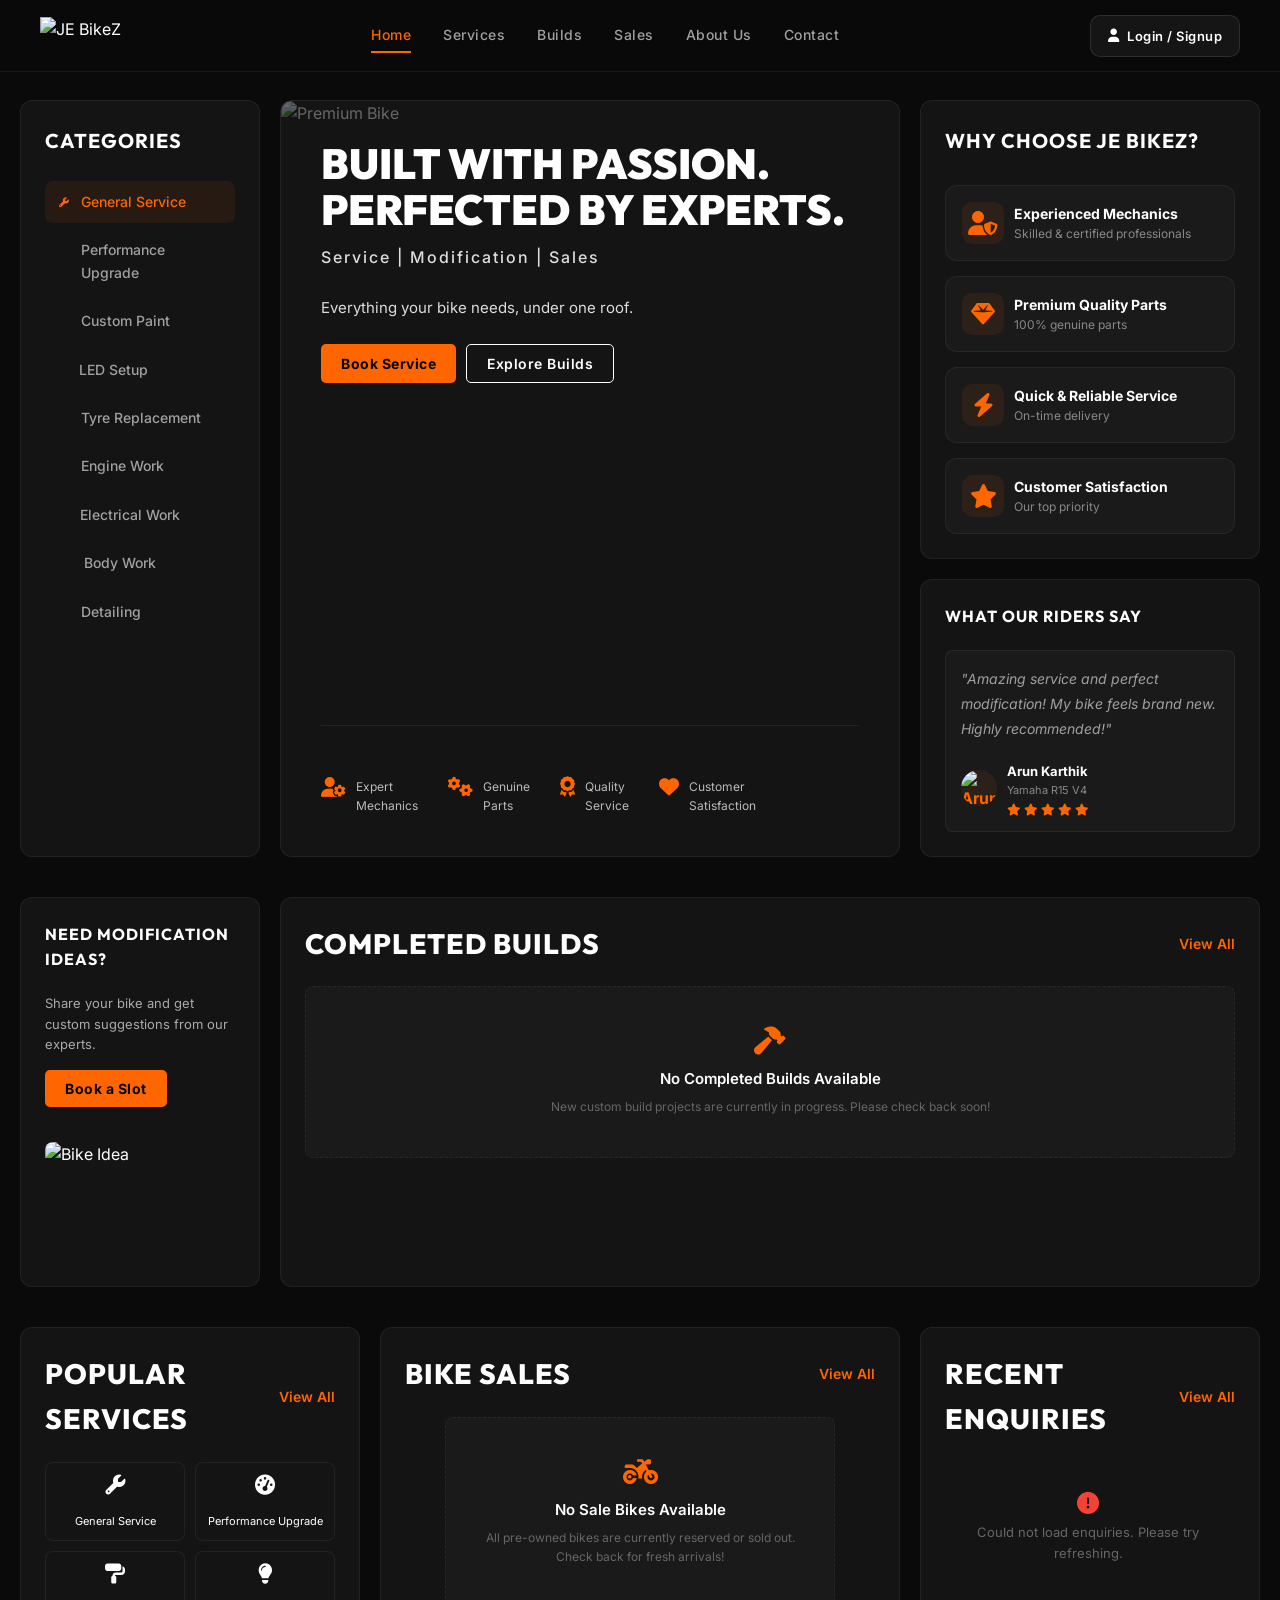
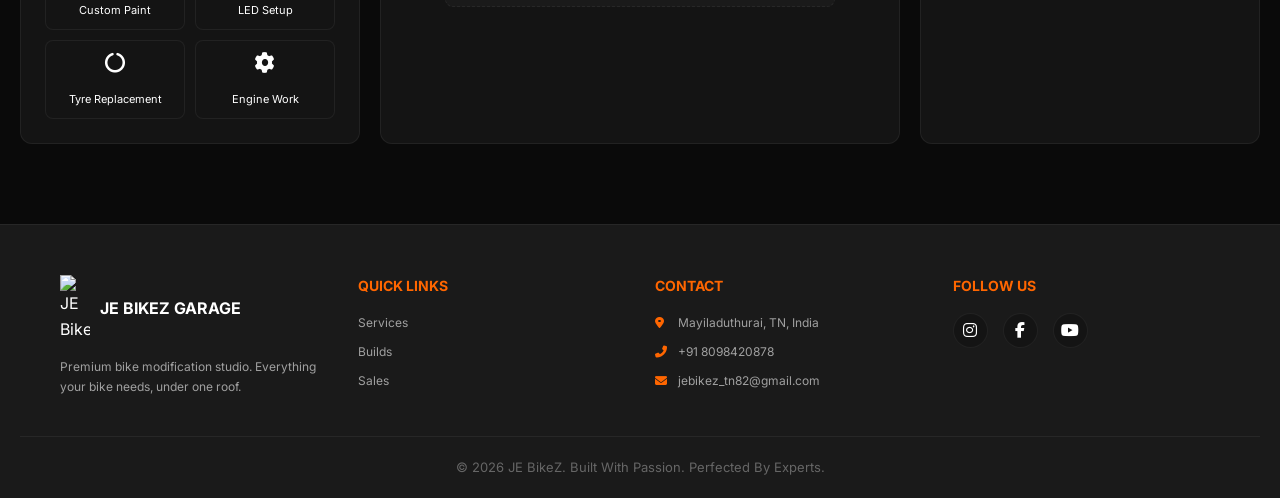
==== commit a4f1474b: "Fixed UI and enhance the landing page and added API" ====
--- a/frontend/index.html
+++ b/frontend/index.html
@@ -425,7 +425,7 @@
                             <h2 class="section-title"
                                 style="margin:0; flex-grow: 1; min-width: 0; word-wrap: break-word;">POPULAR SERVICES
                             </h2>
-                            <a href="#" class="view-all-btn"
+                            <a href="service.html" class="view-all-btn"
                                 style="color: var(--accent); white-space: nowrap; flex-shrink: 0; margin-left: 10px;">View
                                 All</a>
                         </div>
@@ -543,79 +543,20 @@
                     <!-- Recent Enquiries -->
                     <div class="panel-box enquiries-panel">
                         <div class="section-header"
-                            style="display: flex; justify-content: space-between; margin-bottom: 20px;">
+                            style="display: flex; justify-content: space-between; align-items: center; margin-bottom: 20px; gap: 10px;">
                             <h2 class="section-title" style="margin:0;">RECENT ENQUIRIES</h2>
-                            <a href="#" class="view-all-btn" style="color: var(--accent);">View All</a>
-                        </div>
-                        <div class="enquiries-list">
-                            <div class="enquiry-item"
-                                style="display: flex; justify-content: space-between; background: var(--bg-tertiary); margin-bottom: 10px; border-radius: 8px;">
-                                <div class="enquiry-left" style="display: flex; gap: 10px; align-items: center;">
-                                    <img src="https://res.cloudinary.com/dzyrruoda/image/upload/v1779904142/IMG_5393_z5ifnq.jpg"
-                                        class="enquiry-img">
-                                    <div class="enquiry-info">
-                                        <h5 style="margin:0; font-size: 13px;">Modification Suggestion</h5>
-                                        <p style="margin:0; font-size: 11px; color: #888;">For Royal Enfield Classic 350
-                                        </p>
-                                    </div>
-                                </div>
-                                <div class="enquiry-right"
-                                    style="display: flex; flex-direction: column; align-items: flex-end; gap: 5px;">
-                                    <span class="enquiry-time" style="font-size: 11px; color: #888;">2h ago</span>
-                                    <span class="enquiry-badge new"
-                                        style="background: var(--accent); color: black; font-size: 10px; padding: 2px 6px; border-radius: 4px;">New</span>
-                                </div>
-                            </div>
-                            <div class="enquiry-item"
-                                style="display: flex; justify-content: space-between; background: var(--bg-tertiary); margin-bottom: 10px; border-radius: 8px;">
-                                <div class="enquiry-left" style="display: flex; gap: 10px; align-items: center;">
-                                    <img src="https://res.cloudinary.com/dzyrruoda/image/upload/v1779904142/IMG_5391_rk4ebp.jpg"
-                                        class="enquiry-img">
-                                    <div class="enquiry-info">
-                                        <h5 style="margin:0; font-size: 13px;">Performance Upgrade</h5>
-                                        <p style="margin:0; font-size: 11px; color: #888;">For KTM Duke 200</p>
-                                    </div>
-                                </div>
-                                <div class="enquiry-right"
-                                    style="display: flex; flex-direction: column; align-items: flex-end; gap: 5px;">
-                                    <span class="enquiry-time" style="font-size: 11px; color: #888;">5h ago</span>
-                                    <span class="enquiry-badge new"
-                                        style="background: var(--accent); color: black; font-size: 10px; padding: 2px 6px; border-radius: 4px;">New</span>
-                                </div>
-                            </div>
-                            <div class="enquiry-item"
-                                style="display: flex; justify-content: space-between; background: var(--bg-tertiary); margin-bottom: 10px; border-radius: 8px;">
-                                <div class="enquiry-left" style="display: flex; gap: 10px; align-items: center;">
-                                    <img src="https://res.cloudinary.com/dzyrruoda/image/upload/v1779731554/sports_zt8uwz.jpg"
-                                        class="enquiry-img">
-                                    <div class="enquiry-info">
-                                        <h5 style="margin:0; font-size: 13px;">Custom Paint</h5>
-                                        <p style="margin:0; font-size: 11px; color: #888;">For Yamaha R15 V4</p>
-                                    </div>
-                                </div>
-                                <div class="enquiry-right"
-                                    style="display: flex; flex-direction: column; align-items: flex-end; gap: 5px;">
-                                    <span class="enquiry-time" style="font-size: 11px; color: #888;">1d ago</span>
-                                    <span class="enquiry-badge replied"
-                                        style="background: #333; color: white; font-size: 10px; padding: 2px 6px; border-radius: 4px;">Replied</span>
-                                </div>
-                            </div>
-                            <div class="enquiry-item"
-                                style="display: flex; justify-content: space-between; background: var(--bg-tertiary); margin-bottom: 10px; border-radius: 8px;">
-                                <div class="enquiry-left" style="display: flex; gap: 10px; align-items: center;">
-                                    <img src="https://res.cloudinary.com/dzyrruoda/image/upload/v1779731553/adv_n8l3dc.jpg"
-                                        class="enquiry-img">
-                                    <div class="enquiry-info">
-                                        <h5 style="margin:0; font-size: 13px;">LED Setup</h5>
-                                        <p style="margin:0; font-size: 11px; color: #888;">For Apache RTR 160 4V</p>
-                                    </div>
-                                </div>
-                                <div class="enquiry-right"
-                                    style="display: flex; flex-direction: column; align-items: flex-end; gap: 5px;">
-                                    <span class="enquiry-time" style="font-size: 11px; color: #888;">2d ago</span>
-                                    <span class="enquiry-badge replied"
-                                        style="background: #333; color: white; font-size: 10px; padding: 2px 6px; border-radius: 4px;">Replied</span>
-                                </div>
+                            <a href="service.html" class="view-all-btn"
+                                style="color: var(--accent); white-space: nowrap; flex-shrink: 0;">View All</a>
+                        </div>
+                        <!-- Dynamic list — populated by script.js loadRecentEnquiries() -->
+                        <div class="enquiries-list" id="recentEnquiriesList"
+                            style="max-height: 320px; overflow-y: auto; padding-right: 4px; scrollbar-width: thin; scrollbar-color: var(--accent) transparent;">
+                            <!-- Loading skeleton -->
+                            <div id="enquiriesLoader"
+                                style="text-align:center; padding: 30px 0; color: var(--text-muted); font-size:13px;">
+                                <i class="fas fa-spinner fa-spin"
+                                    style="font-size:20px; color:var(--accent); margin-bottom:8px; display:block;"></i>
+                                Loading enquiries...
                             </div>
                         </div>
                     </div>
--- a/frontend/style.css
+++ b/frontend/style.css
@@ -691,6 +691,8 @@
     color: var(--accent);
     font-size: 14px;
     font-weight: 600;
+    white-space: nowrap;
+    flex-shrink: 0;
     transition: all var(--transition);
 }
 
--- a/frontend/style.css
+++ b/frontend/style.css
@@ -691,6 +691,8 @@
     color: var(--accent);
     font-size: 14px;
     font-weight: 600;
+    white-space: nowrap;
+    flex-shrink: 0;
     transition: all var(--transition);
 }
 
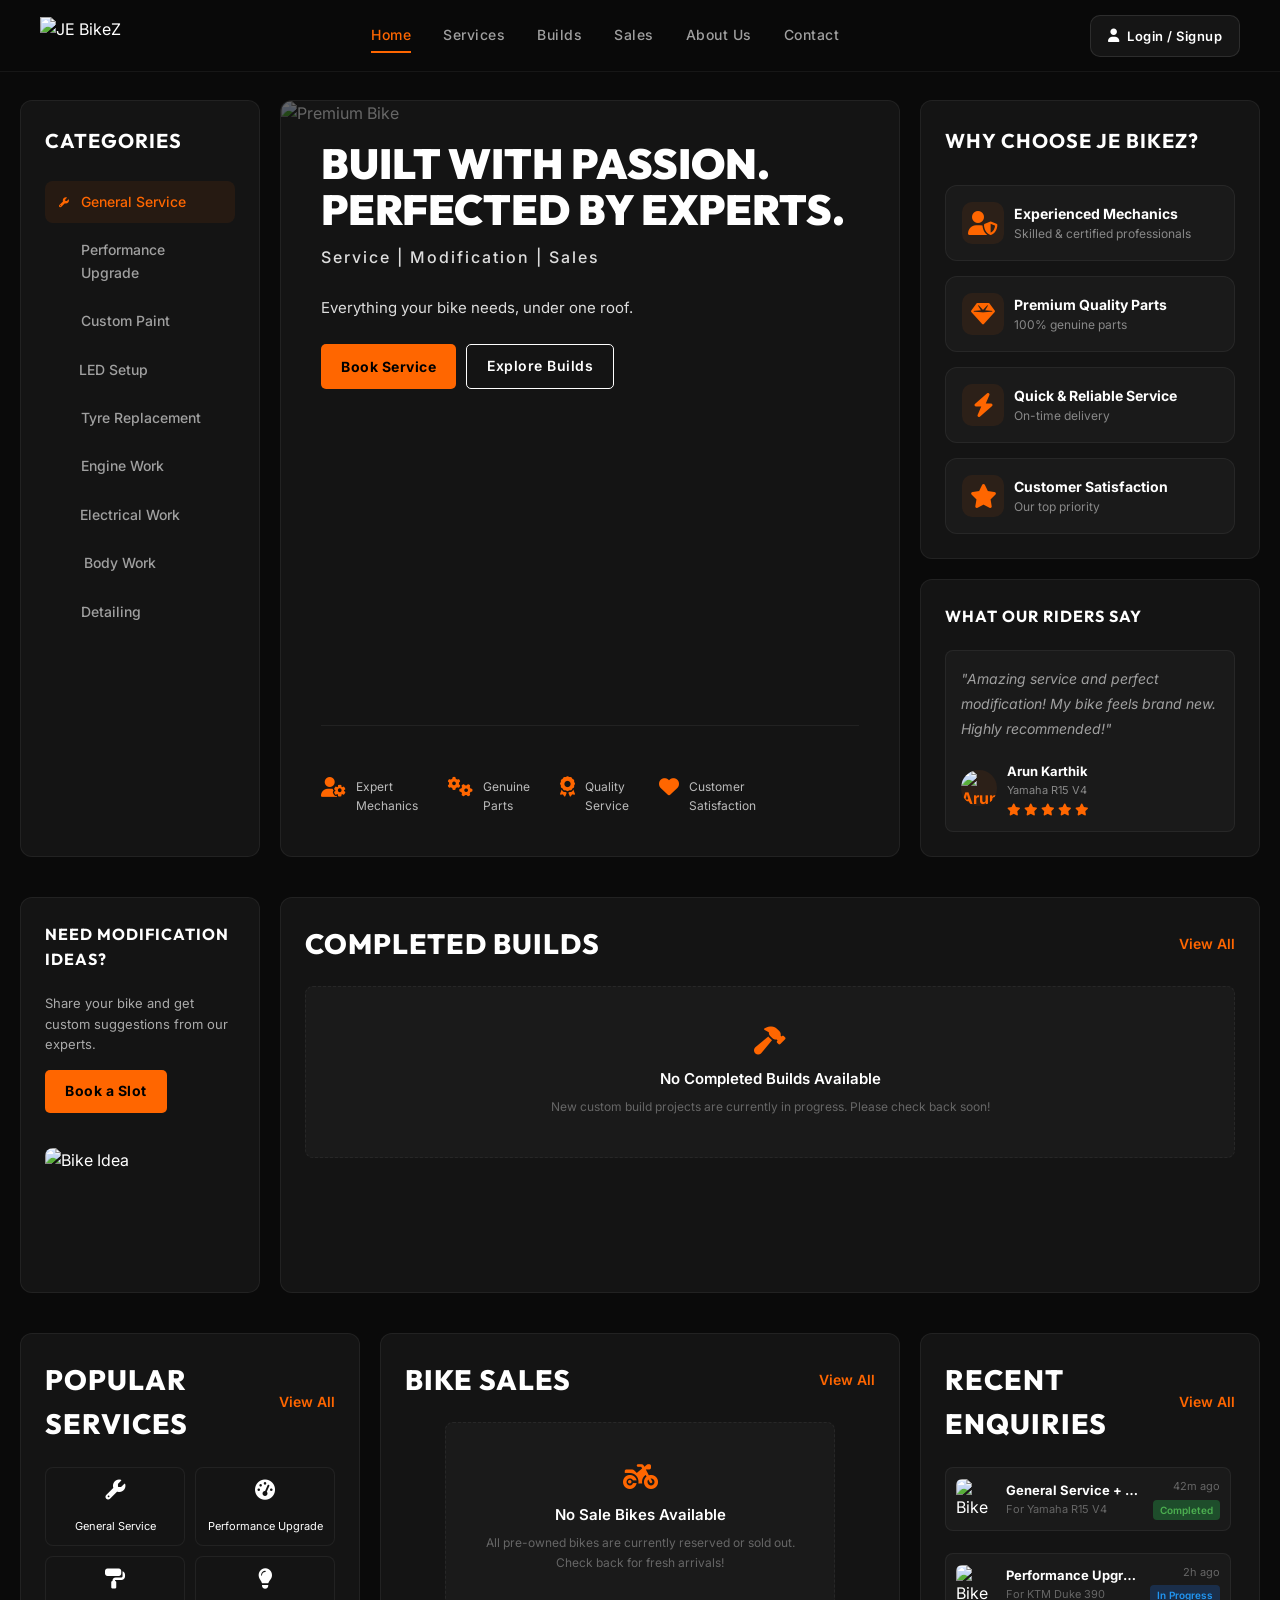
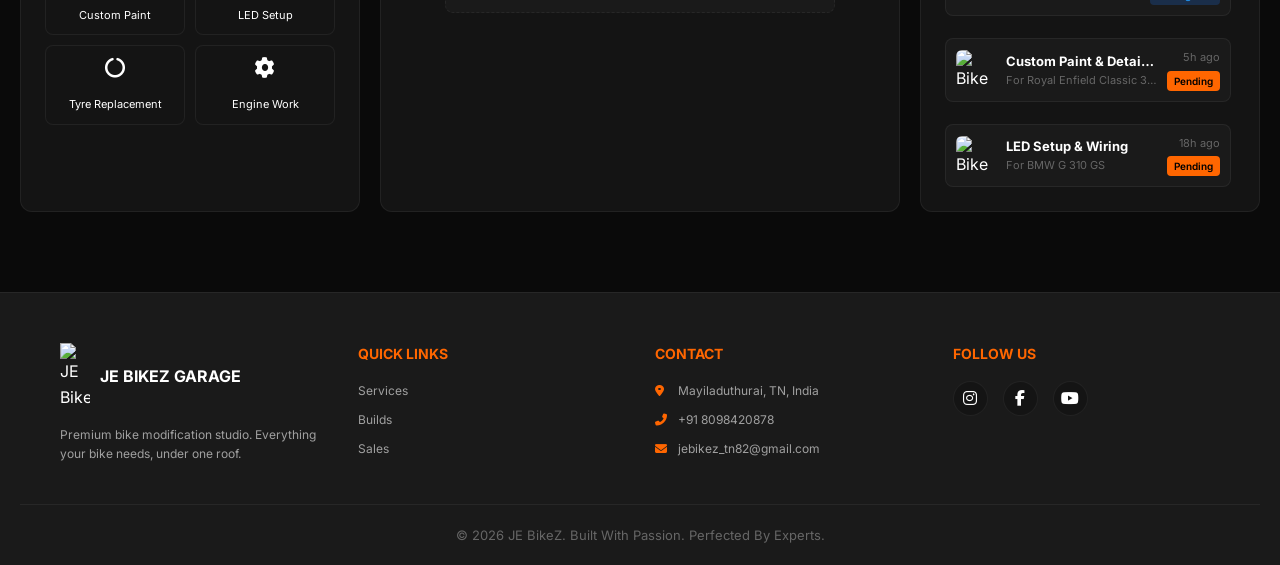
==== commit c853ac05: "UI Fixes and mobile view fixes" ====
--- a/frontend/index.html
+++ b/frontend/index.html
@@ -189,11 +189,11 @@
                                 <p class="hero-desc">Everything your bike needs, under one roof.</p>
                                 <div class="hero-btns" style="display: flex; gap: 10px; margin-bottom: 20px;">
                                     <button class="btn-primary" id="bookServiceBtnHero"
-                                        style="padding: 10px 20px; background: var(--accent); color: black; font-weight: bold; border-radius: 5px;">Book
+                                        style="padding: 10px 20px; background: var(--accent); color: black; font-weight: bold; border-radius: 5px; display: inline-flex; align-items: center; justify-content: center;">Book
                                         Service</button>
-                                    <button class="btn-outline"
-                                        style="padding: 10px 20px; background: transparent; border: 1px solid white; color: white; border-radius: 5px;">Explore
-                                        Builds</button>
+                                    <a href="builds.html" class="btn-outline" id="exploreBuildsBtn"
+                                        style="padding: 10px 20px; background: transparent; border: 1px solid white; color: white; border-radius: 5px; text-decoration: none; display: inline-flex; align-items: center; justify-content: center;">Explore
+                                        Builds</a>
                                 </div>
                             </div>
                             <div class="hero-stats">
@@ -281,9 +281,9 @@
                     <div class="panel-box ideas-panel">
                         <h3 class="panel-title">NEED MODIFICATION<br>IDEAS?</h3>
                         <p>Share your bike and get custom suggestions from our experts.</p>
-                        <button class="btn-primary mb-3" onclick="openBookSlotDialog()"
-                            style="padding: 10px 20px; background: var(--accent); color: black; font-weight: bold; border-radius: 5px; width: fit-content;">
-                            Book a Slot</button>
+                        <a href="service.html#bookSection" class="btn-primary mb-3" id="bookSlotBtnLanding"
+                            style="padding: 10px 20px; background: var(--accent); color: black; font-weight: bold; border-radius: 5px; width: fit-content; text-decoration: none; display: inline-flex; align-items: center; justify-content: center;">
+                            Book a Slot</a>
                         <img src="https://res.cloudinary.com/dzyrruoda/image/upload/v1779903176/IMG_5388_i4fqri.jpg"
                             alt="Bike Idea">
                     </div>
--- a/frontend/style.css
+++ b/frontend/style.css
@@ -1636,6 +1636,13 @@
     filter: invert(1);
     opacity: 0.5;
     cursor: pointer;
+}
+
+.light-mode input[type="date"]::-webkit-calendar-picker-indicator,
+.svc-body input[type="date"]::-webkit-calendar-picker-indicator,
+.sales-page input[type="date"]::-webkit-calendar-picker-indicator {
+    filter: none;
+    opacity: 0.85;
 }
 
 input[type="date"]::-webkit-calendar-picker-indicator:hover {
--- a/frontend/style.css
+++ b/frontend/style.css
@@ -1636,6 +1636,13 @@
     filter: invert(1);
     opacity: 0.5;
     cursor: pointer;
+}
+
+.light-mode input[type="date"]::-webkit-calendar-picker-indicator,
+.svc-body input[type="date"]::-webkit-calendar-picker-indicator,
+.sales-page input[type="date"]::-webkit-calendar-picker-indicator {
+    filter: none;
+    opacity: 0.85;
 }
 
 input[type="date"]::-webkit-calendar-picker-indicator:hover {
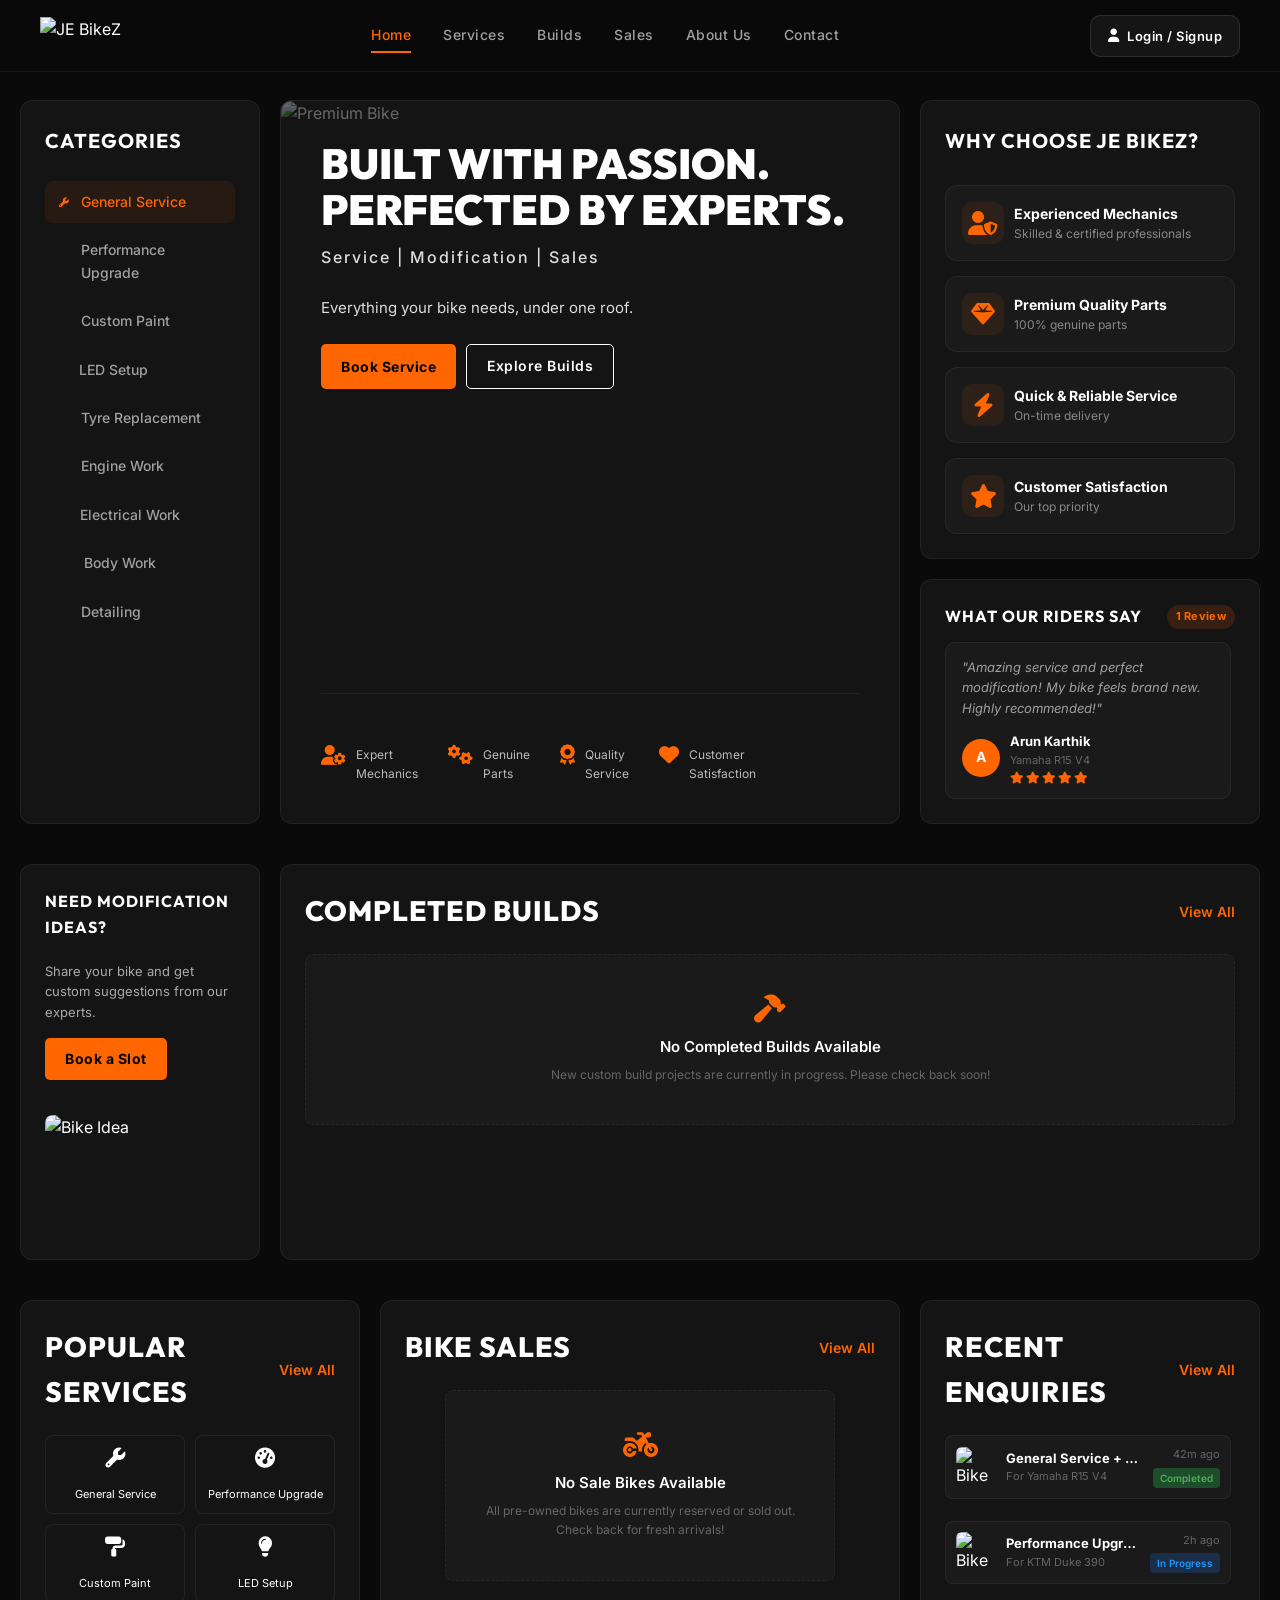
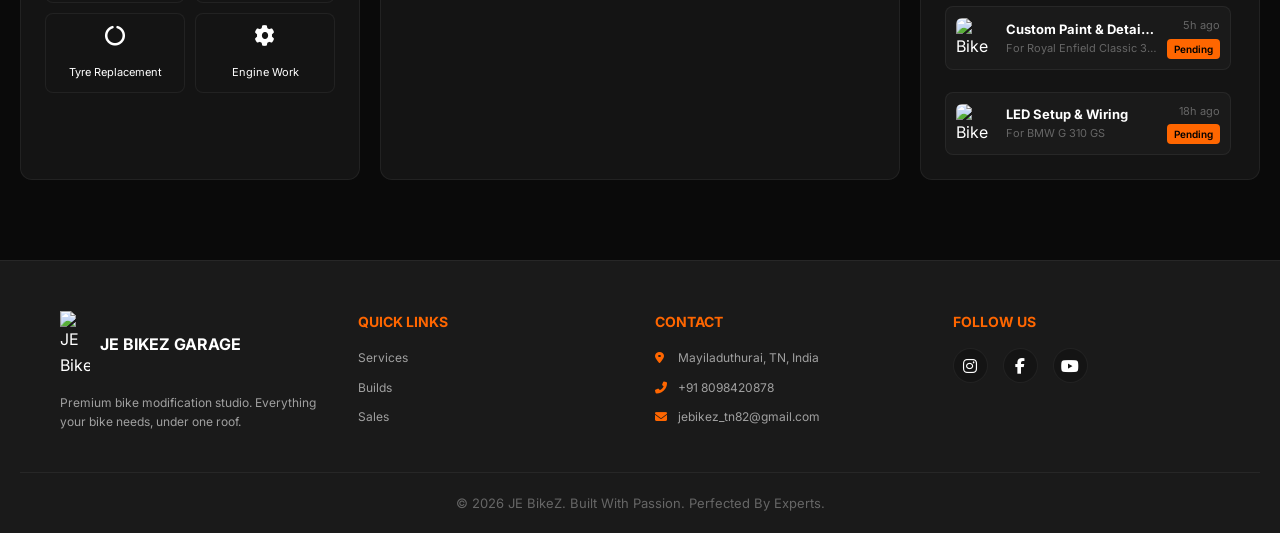
==== commit 1e5cfdd6: "fixes" ====
--- a/frontend/index.html
+++ b/frontend/index.html
@@ -111,45 +111,15 @@
     <div id="logoutConfirmDialog" class="dialog logout-dialog" aria-hidden="true" style="display: none;">
         <div class="dialog-box logout-confirm-box" role="dialog" aria-modal="true" aria-labelledby="logoutDialogTitle"
             aria-describedby="logoutDialogDescription">
-            <!-- CLOSE -->
-            <button id="cancelLogoutTop" type="button" class="logout-close-btn" aria-label="Close logout dialog"
-                title="Close">
+            <button id="cancelLogoutTop" type="button" class="logout-close-btn" aria-label="Close">
                 <i class="fas fa-times" aria-hidden="true"></i>
             </button>
-
-            <!-- DECORATIVE GLOW -->
-            <div class="logout-glow" aria-hidden="true"></div>
-
-            <!-- LOGOUT ICON -->
-            <div class="logout-icon" aria-hidden="true">
-                <i class="fas fa-sign-out-alt"></i>
-            </div>
-
-            <!-- CONTENT -->
-            <div class="logout-content">
-                <span class="logout-label">ACCOUNT ACTION</span>
-                <h2 id="logoutDialogTitle">Sign Out?</h2>
-                <p id="logoutDialogDescription">
-                    Are you sure you want to log out from your account? Your active session will be ended safely.
-                </p>
-            </div>
-
-            <!-- ACTIONS -->
+            <h2 id="logoutDialogTitle">Are you sure you want to log out?</h2>
+            <p id="logoutDialogDescription">Log out of JE BikeZ as <span class="logout-user-email"
+                    id="logoutUserEmail"></span></p>
             <div class="logout-actions">
-                <button id="cancelLogoutBtn" type="button" class="cancel-btn">
-                    <i class="fas fa-arrow-left" aria-hidden="true"></i>
-                    <span>Stay Logged In</span>
-                </button>
-                <button id="confirmLogoutBtn" type="button" class="logout-confirm-btn">
-                    <span>Yes, Log Out</span>
-                    <i class="fas fa-sign-out-alt" aria-hidden="true"></i>
-                </button>
-            </div>
-
-            <!-- SECURITY NOTE -->
-            <div class="logout-note">
-                <i class="fas fa-shield-alt" aria-hidden="true"></i>
-                <span>You can sign back in anytime to access your bookings.</span>
+                <button id="cancelLogoutBtn" type="button" class="cancel-btn">Cancel</button>
+                <button id="confirmLogoutBtn" type="button" class="logout-confirm-btn">Log out</button>
             </div>
         </div>
     </div>
@@ -247,20 +217,24 @@
                         </div>
 
                         <div class="panel-box testimonial-panel mt-3">
-                            <h3 class="panel-title">WHAT OUR RIDERS SAY</h3>
-                            <div class="testimonial-card">
-                                <p class="testimonial-text">"Amazing service and perfect modification! My bike feels
-                                    brand new. Highly recommended!"</p>
-                                <div class="testimonial-author">
-                                    <img src="https://res.cloudinary.com/dzyrruoda/image/upload/v1773771899/fav-icon_korsio.png"
-                                        alt="Arun Karthik" class="testimonial-avatar">
-                                    <div class="testimonial-info">
-                                        <h5 style="margin:0;">Arun Karthik</h5>
-                                        <p style="margin:0; color:#888;">Yamaha R15 V4</p>
-                                        <div class="testimonial-stars" style="color: var(--accent); font-size: 12px;">
-                                            <i class="fas fa-star"></i><i class="fas fa-star"></i><i
-                                                class="fas fa-star"></i><i class="fas fa-star"></i><i
-                                                class="fas fa-star"></i>
+                            <div style="display: flex; justify-content: space-between; align-items: center; margin-bottom: 12px; gap: 8px;">
+                                <h3 class="panel-title" style="margin:0;">WHAT OUR RIDERS SAY</h3>
+                                <span id="reviewsCountBadge" style="font-size: 11px; background: rgba(255, 102, 0, 0.15); color: var(--accent); padding: 3px 9px; border-radius: 20px; font-weight: 700; letter-spacing: 0.3px;">Verified Reviews</span>
+                            </div>
+                            <div id="ridersReviewsContainer" class="testimonial-scroll-container"
+                                style="max-height: 290px; overflow-y: auto; display: flex; flex-direction: column; gap: 10px; padding-right: 4px; scrollbar-width: thin; scrollbar-color: var(--accent) transparent;">
+                                <div class="testimonial-card" style="padding: 14px 16px; border-radius: 10px; background: var(--bg-tertiary); border: 1px solid var(--border);">
+                                    <p class="testimonial-text" style="font-size: 13px; line-height: 1.6; color: var(--text-secondary); margin: 0 0 12px; font-style: italic;">"Amazing service and perfect modification! My bike feels brand new. Highly recommended!"</p>
+                                    <div class="testimonial-author" style="display: flex; align-items: center; gap: 10px;">
+                                        <div class="testimonial-avatar" style="width: 38px; height: 38px; min-width: 38px; border-radius: 50%; background: #ff6600; color: #ffffff; display: flex; align-items: center; justify-content: center; font-weight: 700; font-size: 14px; flex-shrink: 0;">A</div>
+                                        <div class="testimonial-info" style="min-width: 0; flex: 1;">
+                                            <h5 style="margin:0; font-size: 13px; font-weight: 700;">Arun Karthik</h5>
+                                            <p style="margin:0; color: var(--text-muted); font-size: 11px;">Yamaha R15 V4</p>
+                                            <div class="testimonial-stars" style="color: var(--accent); font-size: 11px; margin-top: 3px; display: flex; gap: 2px;">
+                                                <i class="fas fa-star"></i><i class="fas fa-star"></i><i
+                                                    class="fas fa-star"></i><i class="fas fa-star"></i><i
+                                                    class="fas fa-star"></i>
+                                            </div>
                                         </div>
                                     </div>
                                 </div>
@@ -296,6 +270,13 @@
                             <a href="builds.html" class="view-all-btn" style="color: var(--accent);">View All</a>
                         </div>
                         <div class="builds-grid" id="landingBuildsGrid">
+                            <div class="builds-loader-placeholder"
+                                style="grid-column: 1 / -1; display: flex; flex-direction: column; align-items: center; justify-content: center; padding: 40px 10px; color: var(--text-muted); text-align: center;">
+                                <i class="fas fa-circle-notch fa-spin"
+                                    style="font-size: 24px; color: var(--accent); margin-bottom: 8px;"></i>
+                                <p style="margin: 0; font-size: 12px; color: var(--text-muted); font-weight: 500;">
+                                    Loading custom builds...</p>
+                            </div>
                             <!-- HARDCODED BUILDS (COMMENTED OUT - LOADED DYNAMICALLY VIA GET /build OR /api/builds)
                             <div class="build-card"
                                 style="background: var(--bg-tertiary); border-radius: 8px; overflow: hidden;">
@@ -472,6 +453,13 @@
                             <a href="sales.html" class="view-all-btn" style="color: var(--accent);">View All</a>
                         </div>
                         <div class="sales-grid" id="landingSalesGrid">
+                            <div class="sales-loader-placeholder"
+                                style="grid-column: 1 / -1; display: flex; flex-direction: column; align-items: center; justify-content: center; padding: 40px 10px; color: var(--text-muted); text-align: center;">
+                                <i class="fas fa-circle-notch fa-spin"
+                                    style="font-size: 24px; color: var(--accent); margin-bottom: 8px;"></i>
+                                <p style="margin: 0; font-size: 12px; color: var(--text-muted); font-weight: 500;">
+                                    Loading certified sales...</p>
+                            </div>
                             <!-- HARDCODED SALES (COMMENTED OUT - LOADED DYNAMICALLY VIA GET /sales OR /api/sales)
                             <div class="bike-sale-card"
                                 style="background: var(--bg-tertiary); border-radius: 8px; overflow: hidden;">
@@ -553,10 +541,10 @@
                             style="max-height: 320px; overflow-y: auto; padding-right: 4px; scrollbar-width: thin; scrollbar-color: var(--accent) transparent;">
                             <!-- Loading skeleton -->
                             <div id="enquiriesLoader"
-                                style="text-align:center; padding: 30px 0; color: var(--text-muted); font-size:13px;">
-                                <i class="fas fa-spinner fa-spin"
-                                    style="font-size:20px; color:var(--accent); margin-bottom:8px; display:block;"></i>
-                                Loading enquiries...
+                                style="display: flex; flex-direction: column; align-items: center; justify-content: center; padding: 35px 10px; color: var(--text-muted); font-size: 12px; text-align: center;">
+                                <i class="fas fa-circle-notch fa-spin"
+                                    style="font-size: 22px; color: var(--accent); margin-bottom: 8px;"></i>
+                                <span style="font-weight: 500;">Loading recent enquiries...</span>
                             </div>
                         </div>
                     </div>
@@ -565,6 +553,81 @@
         </section>
 
         <!-- ═══════════ MODALS ═══════════ -->
+        <!-- ═══════════ SERVICE REVIEW DIALOG ═══════════ -->
+        <div id="serviceReviewDialog" class="dialog" role="dialog" aria-modal="true" aria-labelledby="reviewDialogTitle" style="display: none;">
+            <div class="dialog-box"
+                style="position: relative; margin: auto; width: 92%; max-width: 440px; background: #0c0c0c; border: 1px solid rgba(255, 102, 0, 0.35); border-radius: 16px; padding: 28px 24px; box-shadow: 0 20px 60px rgba(0,0,0,0.85), 0 0 35px rgba(255,102,0,0.15); animation: dialogPopup 0.4s var(--ease-out) forwards;">
+                
+                <button id="closeReviewDialogCross" type="button" aria-label="Close"
+                    style="position: absolute; top: 16px; right: 16px; background: none; border: none; color: #777; font-size: 22px; cursor: pointer; line-height: 1; padding: 5px; transition: color 0.2s;"
+                    onmouseover="this.style.color='white'" onmouseout="this.style.color='#777'">&times;</button>
+                
+                <div style="display: flex; align-items: center; gap: 8px; margin-bottom: 8px;">
+                    <span style="background: rgba(46, 204, 113, 0.15); color: #2ecc71; border: 1px solid rgba(46, 204, 113, 0.3); font-size: 11px; font-weight: 700; text-transform: uppercase; padding: 4px 10px; border-radius: 20px; letter-spacing: 0.5px; display: inline-flex; align-items: center; gap: 5px;">
+                        <i class="fas fa-check-circle"></i> Service Completed
+                    </span>
+                </div>
+                
+                <h3 id="reviewDialogTitle" style="color: #ffffff; font-size: 20px; font-weight: 700; margin: 0 0 6px;">Rate Your Service</h3>
+                <p style="color: #999; font-size: 13px; margin: 0 0 16px; line-height: 1.4;">
+                    Your motorcycle service is complete! How was your experience with JE Bikez?
+                </p>
+
+                <div id="reviewBookingDetailsPill" style="background: #141414; border: 1px solid #222; border-radius: 10px; padding: 10px 14px; margin-bottom: 18px; display: flex; align-items: center; gap: 12px;">
+                    <div style="width: 38px; height: 38px; border-radius: 8px; background: rgba(255, 102, 0, 0.12); color: var(--accent); display: flex; align-items: center; justify-content: center; font-size: 16px; flex-shrink: 0;">
+                        <i class="fas fa-motorcycle"></i>
+                    </div>
+                    <div style="min-width: 0; flex: 1;">
+                        <div id="reviewBikeName" style="color: #fff; font-size: 13px; font-weight: 600; white-space: nowrap; overflow: hidden; text-overflow: ellipsis;">Your Motorcycle</div>
+                        <div id="reviewServiceType" style="color: #888; font-size: 11px;">Service Booking</div>
+                    </div>
+                </div>
+
+                <input type="hidden" id="reviewBookingId" value="">
+
+                <div style="text-align: center; margin-bottom: 18px;">
+                    <label style="display: block; font-size: 11px; color: #888; text-transform: uppercase; letter-spacing: 0.8px; font-weight: 600; margin-bottom: 8px;">
+                        Tap a star to rate
+                    </label>
+                    <div id="reviewStarRating" style="display: inline-flex; gap: 8px; font-size: 28px; cursor: pointer;" role="radiogroup" aria-label="Rating">
+                        <i class="fas fa-star review-star" data-rating="1" style="color: var(--accent); transition: transform 0.15s, color 0.15s;"></i>
+                        <i class="fas fa-star review-star" data-rating="2" style="color: var(--accent); transition: transform 0.15s, color 0.15s;"></i>
+                        <i class="fas fa-star review-star" data-rating="3" style="color: var(--accent); transition: transform 0.15s, color 0.15s;"></i>
+                        <i class="fas fa-star review-star" data-rating="4" style="color: var(--accent); transition: transform 0.15s, color 0.15s;"></i>
+                        <i class="fas fa-star review-star" data-rating="5" style="color: var(--accent); transition: transform 0.15s, color 0.15s;"></i>
+                    </div>
+                    <div id="reviewRatingLabel" style="font-size: 12px; color: var(--accent); margin-top: 6px; font-weight: 600;">5.0 - Excellent Experience</div>
+                </div>
+
+                <div id="reviewAlert" style="display: none; padding: 10px 14px; border-radius: 8px; margin-bottom: 14px; font-size: 12px; text-align: center;"></div>
+
+                <div style="margin-bottom: 20px;">
+                    <label for="reviewDescription" style="display: block; font-size: 12px; color: #aaa; margin-bottom: 8px; font-weight: 500;">
+                        Your Feedback / Description <span style="color: var(--accent);">*</span>
+                    </label>
+                    <textarea id="reviewDescription" rows="3" placeholder="Tell us how your bike feels, workshop service quality, etc..."
+                        style="width: 100%; box-sizing: border-box; background: #111; border: 1px solid #282828; border-radius: 10px; padding: 12px 14px; color: #fff; font-size: 13px; line-height: 1.5; resize: vertical; outline: none; transition: border-color 0.2s;"
+                        onfocus="this.style.borderColor='var(--accent)'" onblur="this.style.borderColor='#282828'"></textarea>
+                </div>
+
+                <div style="display: flex; gap: 12px;">
+                    <button id="cancelReviewBtn" type="button"
+                        style="flex: 1; padding: 12px 16px; background: transparent; border: 1px solid #333; color: #bbb; border-radius: 10px; font-size: 13px; font-weight: 600; cursor: pointer; transition: all 0.2s;"
+                        onmouseover="this.style.borderColor='#555'; this.style.color='#fff';"
+                        onmouseout="this.style.borderColor='#333'; this.style.color='#bbb';">
+                        Cancel
+                    </button>
+                    <button id="submitReviewBtn" type="button"
+                        style="flex: 1.5; padding: 12px 16px; background: var(--accent); border: none; color: #000; border-radius: 10px; font-size: 13px; font-weight: 700; cursor: pointer; transition: opacity 0.2s; display: flex; align-items: center; justify-content: center; gap: 8px;"
+                        onmouseover="this.style.opacity='0.9'"
+                        onmouseout="this.style.opacity='1'">
+                        Submit Review
+                    </button>
+                </div>
+
+            </div>
+        </div>
+
         <div id="loginDialog" class="dialog">
             <div class="dialog-box"
                 style="position: relative; margin: auto; width: 400px; background: #080808; border: 1px solid #222; border-radius: 12px; padding: 30px; animation: dialogPopup 0.4s var(--ease-out) forwards;">
@@ -596,9 +659,9 @@
                     </div>
                 </div>
 
-                <a href="#" class="forgot-link"
+                <!-- <a href="#" class="forgot-link"
                     style="display: block; text-align: right; color: var(--accent); font-size: 12px; margin-bottom: 25px; text-decoration: none;">Forgot
-                    Password?</a>
+                    Password?</a> -->
 
                 <button id="loginBtnAction"
                     style="width: 100%; background: var(--accent); color: black; border-radius: 8px; padding: 12px; font-weight: bold; border: none; cursor: pointer; font-size: 14px; margin-bottom: 20px;">Login</button>
@@ -757,12 +820,15 @@
                     style="width: 100%; background: var(--accent); color: black; border-radius: 8px; padding: 12px; font-weight: bold; border: none; cursor: pointer; font-size: 14px; margin-bottom: 15px;">Save
                     Changes</button>
 
+                <!-- COMMENTED OUT: Delete Account Feature
                 <button id="deleteAccountBtn"
                     style="width: 100%; background: transparent; color: #ff4444; border: 1px solid #ff4444; border-radius: 8px; padding: 12px; font-weight: bold; cursor: pointer; font-size: 14px;">Delete
                     Account</button>
-            </div>
-        </div>
-
+                -->
+            </div>
+        </div>
+
+        <!-- COMMENTED OUT: Delete Account Confirmation Dialog
         <div id="deleteConfirmDialog" class="dialog">
             <div class="dialog-box"
                 style="position: relative; margin: auto; width: 350px; background: #080808; border: 1px solid #222; border-radius: 12px; padding: 30px; text-align: center; animation: dialogPopup 0.4s var(--ease-out) forwards;">
@@ -780,6 +846,7 @@
                 </div>
             </div>
         </div>
+        -->
         <div id="addBikeDialog" class="dialog" aria-hidden="true">
             <div class="dialog-box"
                 style="position:relative;margin:auto;width:400px;max-width:90%;max-height:85vh;overflow-y:auto;scrollbar-width:none;-ms-overflow-style:none;background:#080808;border:1px solid #222;border-radius:12px;padding:30px;">
--- a/frontend/style.css
+++ b/frontend/style.css
@@ -20,6 +20,10 @@
     --accent-dark: #CC5200;
     --accent-glow: rgba(255, 102, 0, 0.3);
     --accent-subtle: rgba(255, 102, 0, 0.08);
+
+    /* Avatar */
+    --avatar-bg: #FF6600;
+    --avatar-color: #ffffff;
 
     /* Text */
     --text-primary: #FFFFFF;
@@ -2478,18 +2482,47 @@
 }
 
 .testimonial-avatar {
-    width: 36px;
-    height: 36px;
+    width: 38px;
+    height: 38px;
+    min-width: 38px;
     border-radius: 50%;
-}
-
-.testimonial-info h5 {
-    font-size: 13px;
-}
-
-.testimonial-info p {
-    font-size: 11px;
-    margin-bottom: 4px;
+    background: #ff6600;
+    color: #ffffff;
+    display: flex;
+    align-items: center;
+    justify-content: center;
+    font-weight: 700;
+    font-size: 14px;
+    overflow: hidden;
+    flex-shrink: 0;
+}
+
+.testimonial-avatar img {
+    width: 100%;
+    height: 100%;
+    object-fit: cover;
+    border-radius: 50%;
+}
+
+.testimonial-scroll-container {
+    max-height: 290px;
+    overflow-y: auto;
+    padding-right: 4px;
+    scrollbar-width: thin;
+    scrollbar-color: var(--accent, #ff6600) transparent;
+}
+
+.testimonial-scroll-container::-webkit-scrollbar {
+    width: 5px;
+}
+
+.testimonial-scroll-container::-webkit-scrollbar-track {
+    background: transparent;
+}
+
+.testimonial-scroll-container::-webkit-scrollbar-thumb {
+    background: var(--accent, #ff6600);
+    border-radius: 10px;
 }
 
 /* Row 2 Overrides */
@@ -2835,6 +2868,26 @@
 .dialog.show {
     display: flex !important;
     z-index: 10000;
+}
+
+@keyframes dialogPopup {
+    0% {
+        opacity: 0;
+        transform: translateY(18px) scale(0.96);
+    }
+    100% {
+        opacity: 1;
+        transform: translateY(0) scale(1);
+    }
+}
+
+.review-star {
+    cursor: pointer;
+    transition: transform 0.15s ease, color 0.15s ease;
+}
+
+.review-star:hover {
+    transform: scale(1.22);
 }
 
 /* ═══════════════════════════════════════════
@@ -3273,409 +3326,8 @@
 }
 
 
-/* ============================================================
-   LOGOUT CONFIRMATION DIALOG
-   Modern / Professional UI
-============================================================ */
-
-.logout-dialog {
-    position: fixed;
-    inset: 0;
-    display: flex;
-    align-items: center;
-    justify-content: center;
-    padding: 20px;
-    background: rgba(0, 0, 0, 0.78);
-    backdrop-filter: blur(12px);
-    -webkit-backdrop-filter: blur(12px);
-    z-index: 9999;
-}
-
-/* ============================================================
-   DIALOG BOX
-============================================================ */
-.logout-confirm-box {
-    position: relative;
-    width: min(440px, calc(100vw - 40px));
-    padding: 40px 32px 28px;
-    overflow: hidden;
-    text-align: center;
-    background: linear-gradient(145deg, #161616 0%, #0d0d0d 100%);
-    border: 1px solid rgba(255, 255, 255, 0.08);
-    border-radius: 20px;
-    box-shadow:
-        0 30px 80px rgba(0, 0, 0, 0.8),
-        0 0 35px rgba(255, 102, 0, 0.08);
-    animation: logoutDialogIn 0.25s cubic-bezier(0.16, 1, 0.3, 1);
-}
-
-/* ============================================================
-   TOP ACCENT LINE
-============================================================ */
-.logout-confirm-box::before {
-    content: "";
-    position: absolute;
-    top: 0;
-    left: 0;
-    right: 0;
-    height: 4px;
-    background: linear-gradient(90deg, #FF6600, #ff4444, #FF8533);
-}
-
-/* ============================================================
-   DECORATIVE GLOW
-============================================================ */
-.logout-glow {
-    position: absolute;
-    top: -80px;
-    left: 50%;
-    width: 200px;
-    height: 200px;
-    transform: translateX(-50%);
-    background: rgba(255, 102, 0, 0.12);
-    border-radius: 50%;
-    filter: blur(40px);
-    pointer-events: none;
-}
-
-/* ============================================================
-   CLOSE BUTTON
-============================================================ */
-.logout-close-btn {
-    position: absolute;
-    top: 16px;
-    right: 16px;
-    width: 34px;
-    height: 34px;
-    display: flex;
-    align-items: center;
-    justify-content: center;
-    padding: 0;
-    border: 1px solid rgba(255, 255, 255, 0.1);
-    border-radius: 50%;
-    background: #1c1c1c;
-    color: #a0a0a0;
-    font-size: 13px;
-    line-height: 1;
-    cursor: pointer;
-    z-index: 5;
-    transition: background 0.2s ease, color 0.2s ease, border-color 0.2s ease, transform 0.2s ease;
-}
-
-.logout-close-btn i {
-    color: inherit;
-    font-size: 13px;
-}
-
-.logout-close-btn:hover {
-    background: #282828;
-    color: #ffffff;
-    border-color: rgba(255, 102, 0, 0.4);
-    transform: rotate(90deg);
-}
-
-.logout-close-btn:focus-visible {
-    outline: 3px solid rgba(255, 102, 0, 0.3);
-    outline-offset: 2px;
-}
-
-/* ============================================================
-   LOGOUT ICON
-============================================================ */
-.logout-icon {
-    position: relative;
-    width: 72px;
-    height: 72px;
-    margin: 4px auto 20px;
-    display: flex;
-    align-items: center;
-    justify-content: center;
-    background: radial-gradient(circle, rgba(255, 102, 0, 0.16) 0%, rgba(255, 68, 68, 0.08) 100%);
-    color: #FF6600;
-    border: 1px solid rgba(255, 102, 0, 0.35);
-    border-radius: 50%;
-    font-size: 26px;
-    box-shadow: 0 8px 25px rgba(255, 102, 0, 0.2);
-    z-index: 2;
-}
-
-.logout-icon::after {
-    content: "";
-    position: absolute;
-    inset: -6px;
-    border: 1px solid rgba(255, 102, 0, 0.15);
-    border-radius: 50%;
-}
-
-.logout-icon i {
-    color: #FF6600;
-}
-
-/* ============================================================
-   CONTENT
-============================================================ */
-.logout-content {
-    position: relative;
-    z-index: 2;
-}
-
-.logout-label {
-    display: inline-block;
-    margin-bottom: 8px;
-    font-size: 11px;
-    font-weight: 700;
-    letter-spacing: 2px;
-    color: #FF6600;
-    text-transform: uppercase;
-}
-
-.logout-confirm-box h2 {
-    margin: 0 0 10px;
-    color: #ffffff;
-    font-size: 24px;
-    font-weight: 700;
-    letter-spacing: -0.3px;
-    font-family: 'Outfit', 'Inter', sans-serif;
-}
-
-.logout-confirm-box p {
-    max-width: 340px;
-    margin: 0 auto 26px;
-    color: #a0a0a0;
-    font-size: 13.5px;
-    line-height: 1.6;
-}
-
-/* ============================================================
-   ACTION BUTTONS
-============================================================ */
-.logout-actions {
-    position: relative;
-    z-index: 2;
-    display: flex;
-    gap: 12px;
-    width: 100%;
-}
-
-.logout-actions button {
-    flex: 1;
-    min-height: 46px;
-    display: flex;
-    align-items: center;
-    justify-content: center;
-    gap: 8px;
-    padding: 12px 18px;
-    border-radius: 10px;
-    font-family: inherit;
-    font-size: 13.5px;
-    font-weight: 600;
-    cursor: pointer;
-    transition: all 0.2s ease;
-}
-
-.logout-actions button i {
-    font-size: 13px;
-}
-
-/* ============================================================
-   STAY LOGGED IN BUTTON
-============================================================ */
-.logout-actions .cancel-btn {
-    background: rgba(255, 255, 255, 0.06);
-    color: #ffffff;
-    border: 1px solid rgba(255, 255, 255, 0.12);
-}
-
-.logout-actions .cancel-btn span {
-    color: #ffffff;
-}
-
-.logout-actions .cancel-btn i {
-    color: #a0a0a0;
-}
-
-.logout-actions .cancel-btn:hover {
-    background: rgba(255, 255, 255, 0.12);
-    border-color: rgba(255, 255, 255, 0.25);
-    transform: translateY(-1px);
-}
-
-/* ============================================================
-   CONFIRM LOGOUT BUTTON
-============================================================ */
-.logout-actions .logout-confirm-btn {
-    background: linear-gradient(135deg, #FF6600, #e65100);
-    color: #ffffff;
-    border: 1px solid #FF6600;
-    box-shadow: 0 4px 18px rgba(255, 102, 0, 0.35);
-}
-
-.logout-actions .logout-confirm-btn span,
-.logout-actions .logout-confirm-btn i {
-    color: #ffffff;
-}
-
-.logout-actions .logout-confirm-btn:hover {
-    background: linear-gradient(135deg, #ff7a1a, #f55a00);
-    box-shadow: 0 6px 22px rgba(255, 102, 0, 0.5);
-    transform: translateY(-1px);
-}
-
-.logout-actions .logout-confirm-btn:active {
-    transform: translateY(0);
-}
-
-/* ============================================================
-   SECURITY NOTE
-============================================================ */
-.logout-note {
-    position: relative;
-    z-index: 2;
-    display: flex;
-    align-items: center;
-    justify-content: center;
-    gap: 7px;
-    margin-top: 18px;
-    color: #777777;
-    font-size: 12px;
-}
-
-.logout-note i {
-    color: #FF6600;
-    font-size: 12px;
-}
-
-/* ============================================================
-   DISABLED STATE
-============================================================ */
-.logout-actions button:disabled {
-    opacity: 0.55;
-    cursor: not-allowed;
-    transform: none !important;
-    box-shadow: none !important;
-}
-
-/* ============================================================
-   KEYBOARD ACCESSIBILITY
-============================================================ */
-.logout-actions button:focus-visible {
-    outline: 3px solid rgba(255, 102, 0, 0.3);
-    outline-offset: 2px;
-}
-
-/* ============================================================
-   LIGHT MODE OVERRIDES FOR LOGOUT
-============================================================ */
-:root.light-mode .logout-confirm-box {
-    background: #ffffff;
-    border-color: rgba(0, 0, 0, 0.1);
-    box-shadow: 0 20px 60px rgba(0, 0, 0, 0.18);
-}
-
-:root.light-mode .logout-confirm-box h2 {
-    color: #111111;
-}
-
-:root.light-mode .logout-confirm-box p {
-    color: #555555;
-}
-
-:root.light-mode .logout-close-btn {
-    background: #f0f0f0;
-    border-color: #ddd;
-    color: #444;
-}
-
-:root.light-mode .logout-actions .cancel-btn {
-    background: #f3f3f3;
-    border-color: #d0d0d0;
-    color: #222222;
-}
-
-:root.light-mode .logout-actions .cancel-btn span {
-    color: #222222;
-}
-
-
-/* ============================================================
-   ANIMATION
-============================================================ */
-
-@keyframes logoutDialogIn {
-
-    from {
-        opacity: 0;
-        transform: translateY(12px) scale(0.97);
-    }
-
-    to {
-        opacity: 1;
-        transform: translateY(0) scale(1);
-    }
-}
-
-
-/* ============================================================
-   MOBILE
-============================================================ */
-
-@media (max-width: 480px) {
-
-    .logout-dialog {
-        padding: 15px;
-    }
-
-    .logout-confirm-box {
-        width: 100%;
-
-        padding: 38px 20px 24px;
-
-        border-radius: 18px;
-    }
-
-    .logout-close-btn {
-        top: 13px;
-        right: 13px;
-
-        width: 34px;
-        height: 34px;
-    }
-
-    .logout-icon {
-        width: 68px;
-        height: 68px;
-
-        margin-bottom: 18px;
-
-        font-size: 25px;
-    }
-
-    .logout-confirm-box h2 {
-        font-size: 25px;
-    }
-
-    .logout-confirm-box p {
-        font-size: 13px;
-
-        margin-bottom: 24px;
-    }
-
-    .logout-actions {
-        flex-direction: column;
-
-        gap: 10px;
-    }
-
-    .logout-actions button {
-        width: 100%;
-
-        min-height: 48px;
-    }
-
-    .logout-note {
-        margin-top: 16px;
-    }
-}
+/* (Logout confirmation dialog styles are defined below in the authoritative modern section) */
+
 
 /* ============================================================
    NAVBAR PROFILE SYSTEM
@@ -3829,9 +3481,9 @@
 
     border-radius: 50%;
 
-    background: #151515;
-
-    border: 1px solid rgba(255, 255, 255, 0.14);
+    background: #FF6600;
+
+    border: 2px solid rgba(255, 102, 0, 0.40);
 
     color: #ffffff;
 
@@ -3847,15 +3499,15 @@
 .profile-avatar-btn:hover .nav-profile-avatar {
     transform: scale(1.04);
 
-    border-color: rgba(255, 255, 255, 0.30);
+    border-color: rgba(255, 102, 0, 0.70);
 
     box-shadow:
-        0 4px 14px rgba(0, 0, 0, 0.20);
+        0 4px 14px rgba(255, 102, 0, 0.30);
 }
 
 
 .profile-avatar-btn:focus-visible .nav-profile-avatar {
-    outline: 2px solid rgba(255, 255, 255, 0.35);
+    outline: 2px solid rgba(255, 102, 0, 0.55);
 
     outline-offset: 3px;
 }
@@ -3887,24 +3539,24 @@
     top: calc(100% + 12px);
     right: 0;
 
-    width: 260px;
+    width: 265px;
 
     display: none;
 
     padding: 8px;
 
-    background:
-        linear-gradient(145deg,
-            #171717,
-            #101010);
-
-    border: 1px solid rgba(255, 255, 255, 0.10);
-
-    border-radius: 14px;
+    background: #ffffff;
+
+    /* Lock text so page-level body color cannot cascade in */
+    color: #1a1a2e;
+
+    border: 1px solid rgba(255, 102, 0, 0.20);
+
+    border-radius: 16px;
 
     box-shadow:
-        0 18px 50px rgba(0, 0, 0, 0.45),
-        0 5px 18px rgba(0, 0, 0, 0.25);
+        0 20px 56px rgba(0, 0, 0, 0.12),
+        0 4px 16px rgba(255, 102, 0, 0.10);
 
     z-index: 9998;
 
@@ -3927,10 +3579,10 @@
     width: 10px;
     height: 10px;
 
-    background: #171717;
-
-    border-left: 1px solid rgba(255, 255, 255, 0.10);
-    border-top: 1px solid rgba(255, 255, 255, 0.10);
+    background: #ffffff;
+
+    border-left: 1px solid rgba(255, 102, 0, 0.20);
+    border-top: 1px solid rgba(255, 102, 0, 0.20);
 
     transform: rotate(45deg);
 }
@@ -3968,9 +3620,9 @@
 
     border-radius: 50%;
 
-    background: #202020;
-
-    border: 1px solid rgba(255, 255, 255, 0.12);
+    background: #ff6600;
+
+    border: 1px solid rgba(255, 102, 0, 0.25);
 
     color: #ffffff;
 
@@ -4007,7 +3659,7 @@
 .profile-dropdown-user strong {
     overflow: hidden;
 
-    color: #ffffff;
+    color: #1a1a2e;
 
     font-size: 14px;
     font-weight: 700;
@@ -4020,7 +3672,7 @@
 .profile-dropdown-user span {
     overflow: hidden;
 
-    color: #888888;
+    color: #777777;
 
     font-size: 11px;
 
@@ -4038,7 +3690,7 @@
 
     margin: 4px 4px 7px;
 
-    background: rgba(255, 255, 255, 0.08);
+    background: rgba(0, 0, 0, 0.08);
 }
 
 
@@ -4063,7 +3715,7 @@
 
     background: transparent;
 
-    color: #eeeeee;
+    color: #1a1a2e;
 
     font-family: inherit;
     font-size: 13px;
@@ -4080,14 +3732,14 @@
 
 
 .profile-dropdown-btn:hover {
-    background: rgba(255, 255, 255, 0.07);
-
-    color: #ffffff;
+    background: rgba(255, 102, 0, 0.07);
+
+    color: #ff6600;
 }
 
 
 .profile-dropdown-btn:focus-visible {
-    outline: 2px solid rgba(255, 255, 255, 0.25);
+    outline: 2px solid rgba(255, 102, 0, 0.30);
 
     outline-offset: -2px;
 }
@@ -4109,9 +3761,9 @@
 
     border-radius: 8px;
 
-    background: rgba(255, 255, 255, 0.06);
-
-    color: #cccccc;
+    background: rgba(255, 102, 0, 0.08);
+
+    color: #ff6600;
 
     font-size: 13px;
 
@@ -4122,9 +3774,9 @@
 
 
 .profile-dropdown-btn:hover .profile-menu-icon {
-    background: rgba(255, 255, 255, 0.10);
-
-    color: #ffffff;
+    background: rgba(255, 102, 0, 0.15);
+
+    color: #ff6600;
 }
 
 
@@ -4199,415 +3851,171 @@
 
 
 /* ============================================================
-   LOGOUT DIALOG
+   LOGOUT DIALOG — CLEAN PILL UI (JE BikeZ Brand Colors)
 ============================================================ */
 
 .logout-dialog {
     position: fixed;
-
     inset: 0;
-
     display: flex;
     align-items: center;
     justify-content: center;
-
     padding: 20px;
-
-    background: rgba(0, 0, 0, 0.68);
-
-    backdrop-filter: blur(10px);
-    -webkit-backdrop-filter: blur(10px);
-
+    background: rgba(5, 5, 10, 0.72);
+    backdrop-filter: blur(12px);
+    -webkit-backdrop-filter: blur(12px);
     z-index: 9999;
 }
-
-
-/* ============================================================
-   LOGOUT BOX
-============================================================ */
 
 .logout-confirm-box {
     position: relative;
-
-    width: min(440px, calc(100vw - 40px));
-
-    padding: 42px 34px 28px;
-
+    width: min(420px, calc(100vw - 32px));
+    padding: 34px 28px 28px;
+    background: #ffffff;
+    border-radius: 22px;
+    border: none;
+    box-shadow:
+        0 32px 72px rgba(0, 0, 0, 0.35),
+        0 8px 28px rgba(0, 0, 0, 0.16);
+    text-align: left;
     overflow: hidden;
-
-    text-align: center;
-
-    background:
-        linear-gradient(145deg,
-            #ffffff,
-            #fafafa);
-
-    border: 1px solid rgba(0, 0, 0, 0.08);
-
-    border-radius: 22px;
-
-    box-shadow:
-        0 30px 80px rgba(0, 0, 0, 0.30),
-        0 8px 30px rgba(0, 0, 0, 0.12);
-
-    animation: logoutDialogIn 0.25s ease-out;
-}
-
-
-.logout-confirm-box::before {
-    content: "";
-
-    position: absolute;
-
-    top: 0;
-    left: 0;
-    right: 0;
-
-    height: 4px;
-
-    background:
-        linear-gradient(90deg,
-            #ff7043,
-            #ff4444,
-            #ff6b6b);
-}
-
-
-/* ============================================================
-   LOGOUT CLOSE
-============================================================ */
-
+    animation: logoutDialogIn 0.2s cubic-bezier(0.16, 1, 0.3, 1);
+}
+
+/* Hide legacy elements */
+.logout-glow,
+.logout-icon,
+.logout-label,
+.logout-note {
+    display: none !important;
+}
+
+/* ×  Close button */
 .logout-close-btn {
     position: absolute;
-
-    top: 16px;
-    right: 16px;
-
-    width: 36px;
-    height: 36px;
-
+    top: 18px;
+    right: 18px;
+    width: 30px;
+    height: 30px;
     display: flex;
     align-items: center;
     justify-content: center;
-
     padding: 0;
-
-    border: 1px solid #e5e5e5;
+    border: none;
     border-radius: 50%;
-
-    background: #ffffff;
-
-    color: #333333;
-
+    background: rgba(0, 0, 0, 0.06);
+    color: #888;
+    font-size: 12px;
     cursor: pointer;
-
     z-index: 5;
-
-    transition:
-        background 0.2s ease,
-        color 0.2s ease,
-        border-color 0.2s ease,
-        transform 0.2s ease;
-}
-
+    transition: background 0.18s ease, color 0.18s ease;
+}
 
 .logout-close-btn:hover {
-    background: #fff1f1;
-
-    color: #ff4444;
-
-    border-color: #ffcccc;
-
-    transform: rotate(90deg);
-}
-
-
-/* ============================================================
-   LOGOUT GLOW
-============================================================ */
-
-.logout-glow {
-    position: absolute;
-
-    top: -90px;
-    left: 50%;
-
-    width: 190px;
-    height: 190px;
-
-    transform: translateX(-50%);
-
-    background: rgba(255, 68, 68, 0.08);
-
-    border-radius: 50%;
-
-    filter: blur(35px);
-
-    pointer-events: none;
-}
-
-
-/* ============================================================
-   LOGOUT ICON
-============================================================ */
-
-.logout-icon {
-    position: relative;
-
-    width: 76px;
-    height: 76px;
-
-    margin: 8px auto 22px;
-
-    display: flex;
-    align-items: center;
-    justify-content: center;
-
-    background:
-        linear-gradient(145deg,
-            #fff4f4,
-            #ffe9e9);
-
-    color: #ff4444;
-
-    border: 1px solid rgba(255, 68, 68, 0.22);
-
-    border-radius: 50%;
-
-    font-size: 28px;
-
-    box-shadow:
-        0 8px 25px rgba(255, 68, 68, 0.12);
-}
-
-
-.logout-icon::after {
-    content: "";
-
-    position: absolute;
-
-    inset: -7px;
-
-    border: 1px solid rgba(255, 68, 68, 0.10);
-
-    border-radius: 50%;
-}
-
-
-/* ============================================================
-   LOGOUT CONTENT
-============================================================ */
-
+    background: rgba(0, 0, 0, 0.12);
+    color: #333;
+}
+
+/* Heading */
+.logout-confirm-box h2 {
+    margin: 0 0 8px 0;
+    padding-right: 36px;
+    color: #111827;
+    font-family: 'Outfit', 'Inter', sans-serif;
+    font-size: 20px;
+    font-weight: 700;
+    line-height: 1.3;
+    letter-spacing: -0.2px;
+}
+
+/* Sub-text */
+.logout-confirm-box p {
+    margin: 0 0 26px 0;
+    color: #6b7280;
+    font-family: 'Inter', sans-serif;
+    font-size: 14px;
+    font-weight: 400;
+    line-height: 1.55;
+}
+
+.logout-confirm-box p .logout-user-email {
+    font-weight: 600;
+    color: #374151;
+    word-break: break-all;
+}
+
+/* Legacy content wrapper (keep for compat) */
 .logout-content {
     position: relative;
     z-index: 2;
 }
 
-
-.logout-label {
-    display: inline-block;
-
-    margin-bottom: 7px;
-
-    color: #ff5a45;
-
-    font-size: 10px;
-    font-weight: 700;
-
-    letter-spacing: 1.8px;
-}
-
-
-.logout-confirm-box h2 {
-    margin: 0 0 12px;
-
-    color: #181818;
-
-    font-size: 28px;
-    font-weight: 750;
-}
-
-
-.logout-confirm-box p {
-    max-width: 340px;
-
-    margin: 0 auto 30px;
-
-    color: #666666;
-
-    font-size: 14px;
-
-    line-height: 1.65;
-}
-
-
-/* ============================================================
-   LOGOUT ACTIONS
-============================================================ */
-
+/* Action row */
 .logout-actions {
-    position: relative;
-    z-index: 2;
-
-    display: flex;
-
-    gap: 12px;
-
+    display: flex;
+    align-items: center;
+    gap: 10px;
     width: 100%;
 }
-
 
 .logout-actions button {
     flex: 1;
-
-    min-height: 48px;
-
-    display: flex;
+    min-height: 44px;
+    display: inline-flex;
     align-items: center;
     justify-content: center;
-
-    gap: 8px;
-
-    padding: 12px 16px;
-
-    border-radius: 10px;
-
-    font-family: inherit;
-
+    gap: 7px;
+    padding: 11px 20px;
+    border-radius: 9999px;
+    font-family: 'Inter', sans-serif;
     font-size: 14px;
-    font-weight: 700;
-
+    font-weight: 600;
     cursor: pointer;
-
-    transition:
-        background 0.2s ease,
-        color 0.2s ease,
-        border-color 0.2s ease,
-        transform 0.2s ease,
-        box-shadow 0.2s ease;
-}
-
-
-/* ============================================================
-   STAY LOGGED IN
-============================================================ */
-
+    transition: all 0.18s ease;
+}
+
+/* Cancel — outline pill */
 .logout-actions .cancel-btn {
-    background: #ffffff;
-
-    color: #292929;
-
-    border: 1px solid #d8d8d8;
-
-    box-shadow:
-        0 2px 5px rgba(0, 0, 0, 0.04);
-}
-
+    background: transparent;
+    color: #374151;
+    border: 1.5px solid #d1d5db;
+}
 
 .logout-actions .cancel-btn:hover {
-    background: #f7f7f7;
-
-    border-color: #bdbdbd;
-
+    border-color: var(--accent, #ff6600);
+    color: var(--accent, #ff6600);
+    background: rgba(255, 102, 0, 0.04);
+}
+
+.logout-actions .cancel-btn:active { transform: scale(0.98); }
+
+/* Log Out — filled accent pill */
+.logout-actions .logout-confirm-btn {
+    background: var(--accent, #ff6600);
+    color: #fff;
+    border: 1.5px solid var(--accent, #ff6600);
+    box-shadow: 0 4px 16px rgba(255, 102, 0, 0.30);
+}
+
+.logout-actions .logout-confirm-btn:hover {
+    background: #e65100;
+    border-color: #e65100;
+    box-shadow: 0 6px 20px rgba(255, 102, 0, 0.40);
     transform: translateY(-1px);
 }
 
-
-/* ============================================================
-   CONFIRM LOGOUT
-============================================================ */
-
-.logout-actions .logout-confirm-btn {
-    background:
-        linear-gradient(135deg,
-            #ff4b4b,
-            #f23838);
-
-    color: #ffffff;
-
-    border: 1px solid #ff4b4b;
-
-    box-shadow:
-        0 6px 16px rgba(255, 68, 68, 0.22);
-}
-
-
-.logout-actions .logout-confirm-btn span,
-.logout-actions .logout-confirm-btn i {
-    color: #ffffff;
-}
-
-
-.logout-actions .logout-confirm-btn:hover {
-    background:
-        linear-gradient(135deg,
-            #f23838,
-            #df2929);
-
-    transform: translateY(-1px);
-
-    box-shadow:
-        0 9px 22px rgba(255, 68, 68, 0.30);
-}
-
-
-/* ============================================================
-   SECURITY NOTE
-============================================================ */
-
-.logout-note {
-    display: flex;
-    align-items: center;
-    justify-content: center;
-
-    gap: 7px;
-
-    margin-top: 20px;
-
-    color: #999999;
-
-    font-size: 11px;
-}
-
-
-.logout-note i {
-    color: #999999;
-
-    font-size: 11px;
-}
-
-
-/* ============================================================
-   DISABLED
-============================================================ */
+.logout-actions .logout-confirm-btn:active { transform: scale(0.98); }
 
 .logout-actions button:disabled {
     opacity: 0.55;
-
     cursor: not-allowed;
-
     transform: none !important;
-
     box-shadow: none !important;
 }
 
-
-/* ============================================================
-   LOGOUT ANIMATION
-============================================================ */
-
 @keyframes logoutDialogIn {
-
-    from {
-        opacity: 0;
-        transform: translateY(12px) scale(0.97);
-    }
-
-    to {
-        opacity: 1;
-        transform: translateY(0) scale(1);
-    }
-
+    from { opacity: 0; transform: translateY(12px) scale(0.96); }
+    to   { opacity: 1; transform: translateY(0)  scale(1);    }
 }
 
 
@@ -4619,95 +4027,58 @@
 
     .navbar-auth-btn {
         height: 40px;
-
         padding: 0 13px;
-
         font-size: 12px;
     }
-
 
     .profile-avatar-btn {
         width: 40px;
         height: 40px;
     }
 
-
     .nav-profile-avatar {
         width: 38px;
         height: 38px;
     }
 
-
     .profile-dropdown {
         right: -4px;
-
         width: 245px;
     }
 
-
     .logout-dialog {
-        padding: 15px;
-    }
-
+        padding: 16px;
+    }
 
     .logout-confirm-box {
         width: 100%;
-
-        padding: 38px 20px 24px;
-
-        border-radius: 18px;
-    }
-
+        padding: 28px 20px 22px;
+        border-radius: 20px;
+    }
 
     .logout-close-btn {
-        top: 13px;
-        right: 13px;
-
-        width: 34px;
-        height: 34px;
-    }
-
-
-    .logout-icon {
-        width: 68px;
-        height: 68px;
-
-        margin-bottom: 18px;
-
-        font-size: 25px;
-    }
-
+        top: 16px;
+        right: 16px;
+    }
 
     .logout-confirm-box h2 {
-        font-size: 25px;
-    }
-
+        font-size: 19px;
+    }
 
     .logout-confirm-box p {
-        font-size: 13px;
-
-        margin-bottom: 24px;
-    }
-
+        font-size: 13.5px;
+        margin-bottom: 22px;
+    }
 
     .logout-actions {
-        flex-direction: column;
-
         gap: 10px;
     }
 
-
     .logout-actions button {
-        width: 100%;
-
-        min-height: 48px;
-    }
-
-
-    .logout-note {
-        margin-top: 16px;
-    }
-
+        min-height: 42px;
+        font-size: 14px;
+        padding: 10px 16px;
+    }
 }
 
 /* ═══════════════════════════════════════════
--- a/frontend/style.css
+++ b/frontend/style.css
@@ -20,6 +20,10 @@
     --accent-dark: #CC5200;
     --accent-glow: rgba(255, 102, 0, 0.3);
     --accent-subtle: rgba(255, 102, 0, 0.08);
+
+    /* Avatar */
+    --avatar-bg: #FF6600;
+    --avatar-color: #ffffff;
 
     /* Text */
     --text-primary: #FFFFFF;
@@ -2478,18 +2482,47 @@
 }
 
 .testimonial-avatar {
-    width: 36px;
-    height: 36px;
+    width: 38px;
+    height: 38px;
+    min-width: 38px;
     border-radius: 50%;
-}
-
-.testimonial-info h5 {
-    font-size: 13px;
-}
-
-.testimonial-info p {
-    font-size: 11px;
-    margin-bottom: 4px;
+    background: #ff6600;
+    color: #ffffff;
+    display: flex;
+    align-items: center;
+    justify-content: center;
+    font-weight: 700;
+    font-size: 14px;
+    overflow: hidden;
+    flex-shrink: 0;
+}
+
+.testimonial-avatar img {
+    width: 100%;
+    height: 100%;
+    object-fit: cover;
+    border-radius: 50%;
+}
+
+.testimonial-scroll-container {
+    max-height: 290px;
+    overflow-y: auto;
+    padding-right: 4px;
+    scrollbar-width: thin;
+    scrollbar-color: var(--accent, #ff6600) transparent;
+}
+
+.testimonial-scroll-container::-webkit-scrollbar {
+    width: 5px;
+}
+
+.testimonial-scroll-container::-webkit-scrollbar-track {
+    background: transparent;
+}
+
+.testimonial-scroll-container::-webkit-scrollbar-thumb {
+    background: var(--accent, #ff6600);
+    border-radius: 10px;
 }
 
 /* Row 2 Overrides */
@@ -2835,6 +2868,26 @@
 .dialog.show {
     display: flex !important;
     z-index: 10000;
+}
+
+@keyframes dialogPopup {
+    0% {
+        opacity: 0;
+        transform: translateY(18px) scale(0.96);
+    }
+    100% {
+        opacity: 1;
+        transform: translateY(0) scale(1);
+    }
+}
+
+.review-star {
+    cursor: pointer;
+    transition: transform 0.15s ease, color 0.15s ease;
+}
+
+.review-star:hover {
+    transform: scale(1.22);
 }
 
 /* ═══════════════════════════════════════════
@@ -3273,409 +3326,8 @@
 }
 
 
-/* ============================================================
-   LOGOUT CONFIRMATION DIALOG
-   Modern / Professional UI
-============================================================ */
-
-.logout-dialog {
-    position: fixed;
-    inset: 0;
-    display: flex;
-    align-items: center;
-    justify-content: center;
-    padding: 20px;
-    background: rgba(0, 0, 0, 0.78);
-    backdrop-filter: blur(12px);
-    -webkit-backdrop-filter: blur(12px);
-    z-index: 9999;
-}
-
-/* ============================================================
-   DIALOG BOX
-============================================================ */
-.logout-confirm-box {
-    position: relative;
-    width: min(440px, calc(100vw - 40px));
-    padding: 40px 32px 28px;
-    overflow: hidden;
-    text-align: center;
-    background: linear-gradient(145deg, #161616 0%, #0d0d0d 100%);
-    border: 1px solid rgba(255, 255, 255, 0.08);
-    border-radius: 20px;
-    box-shadow:
-        0 30px 80px rgba(0, 0, 0, 0.8),
-        0 0 35px rgba(255, 102, 0, 0.08);
-    animation: logoutDialogIn 0.25s cubic-bezier(0.16, 1, 0.3, 1);
-}
-
-/* ============================================================
-   TOP ACCENT LINE
-============================================================ */
-.logout-confirm-box::before {
-    content: "";
-    position: absolute;
-    top: 0;
-    left: 0;
-    right: 0;
-    height: 4px;
-    background: linear-gradient(90deg, #FF6600, #ff4444, #FF8533);
-}
-
-/* ============================================================
-   DECORATIVE GLOW
-============================================================ */
-.logout-glow {
-    position: absolute;
-    top: -80px;
-    left: 50%;
-    width: 200px;
-    height: 200px;
-    transform: translateX(-50%);
-    background: rgba(255, 102, 0, 0.12);
-    border-radius: 50%;
-    filter: blur(40px);
-    pointer-events: none;
-}
-
-/* ============================================================
-   CLOSE BUTTON
-============================================================ */
-.logout-close-btn {
-    position: absolute;
-    top: 16px;
-    right: 16px;
-    width: 34px;
-    height: 34px;
-    display: flex;
-    align-items: center;
-    justify-content: center;
-    padding: 0;
-    border: 1px solid rgba(255, 255, 255, 0.1);
-    border-radius: 50%;
-    background: #1c1c1c;
-    color: #a0a0a0;
-    font-size: 13px;
-    line-height: 1;
-    cursor: pointer;
-    z-index: 5;
-    transition: background 0.2s ease, color 0.2s ease, border-color 0.2s ease, transform 0.2s ease;
-}
-
-.logout-close-btn i {
-    color: inherit;
-    font-size: 13px;
-}
-
-.logout-close-btn:hover {
-    background: #282828;
-    color: #ffffff;
-    border-color: rgba(255, 102, 0, 0.4);
-    transform: rotate(90deg);
-}
-
-.logout-close-btn:focus-visible {
-    outline: 3px solid rgba(255, 102, 0, 0.3);
-    outline-offset: 2px;
-}
-
-/* ============================================================
-   LOGOUT ICON
-============================================================ */
-.logout-icon {
-    position: relative;
-    width: 72px;
-    height: 72px;
-    margin: 4px auto 20px;
-    display: flex;
-    align-items: center;
-    justify-content: center;
-    background: radial-gradient(circle, rgba(255, 102, 0, 0.16) 0%, rgba(255, 68, 68, 0.08) 100%);
-    color: #FF6600;
-    border: 1px solid rgba(255, 102, 0, 0.35);
-    border-radius: 50%;
-    font-size: 26px;
-    box-shadow: 0 8px 25px rgba(255, 102, 0, 0.2);
-    z-index: 2;
-}
-
-.logout-icon::after {
-    content: "";
-    position: absolute;
-    inset: -6px;
-    border: 1px solid rgba(255, 102, 0, 0.15);
-    border-radius: 50%;
-}
-
-.logout-icon i {
-    color: #FF6600;
-}
-
-/* ============================================================
-   CONTENT
-============================================================ */
-.logout-content {
-    position: relative;
-    z-index: 2;
-}
-
-.logout-label {
-    display: inline-block;
-    margin-bottom: 8px;
-    font-size: 11px;
-    font-weight: 700;
-    letter-spacing: 2px;
-    color: #FF6600;
-    text-transform: uppercase;
-}
-
-.logout-confirm-box h2 {
-    margin: 0 0 10px;
-    color: #ffffff;
-    font-size: 24px;
-    font-weight: 700;
-    letter-spacing: -0.3px;
-    font-family: 'Outfit', 'Inter', sans-serif;
-}
-
-.logout-confirm-box p {
-    max-width: 340px;
-    margin: 0 auto 26px;
-    color: #a0a0a0;
-    font-size: 13.5px;
-    line-height: 1.6;
-}
-
-/* ============================================================
-   ACTION BUTTONS
-============================================================ */
-.logout-actions {
-    position: relative;
-    z-index: 2;
-    display: flex;
-    gap: 12px;
-    width: 100%;
-}
-
-.logout-actions button {
-    flex: 1;
-    min-height: 46px;
-    display: flex;
-    align-items: center;
-    justify-content: center;
-    gap: 8px;
-    padding: 12px 18px;
-    border-radius: 10px;
-    font-family: inherit;
-    font-size: 13.5px;
-    font-weight: 600;
-    cursor: pointer;
-    transition: all 0.2s ease;
-}
-
-.logout-actions button i {
-    font-size: 13px;
-}
-
-/* ============================================================
-   STAY LOGGED IN BUTTON
-============================================================ */
-.logout-actions .cancel-btn {
-    background: rgba(255, 255, 255, 0.06);
-    color: #ffffff;
-    border: 1px solid rgba(255, 255, 255, 0.12);
-}
-
-.logout-actions .cancel-btn span {
-    color: #ffffff;
-}
-
-.logout-actions .cancel-btn i {
-    color: #a0a0a0;
-}
-
-.logout-actions .cancel-btn:hover {
-    background: rgba(255, 255, 255, 0.12);
-    border-color: rgba(255, 255, 255, 0.25);
-    transform: translateY(-1px);
-}
-
-/* ============================================================
-   CONFIRM LOGOUT BUTTON
-============================================================ */
-.logout-actions .logout-confirm-btn {
-    background: linear-gradient(135deg, #FF6600, #e65100);
-    color: #ffffff;
-    border: 1px solid #FF6600;
-    box-shadow: 0 4px 18px rgba(255, 102, 0, 0.35);
-}
-
-.logout-actions .logout-confirm-btn span,
-.logout-actions .logout-confirm-btn i {
-    color: #ffffff;
-}
-
-.logout-actions .logout-confirm-btn:hover {
-    background: linear-gradient(135deg, #ff7a1a, #f55a00);
-    box-shadow: 0 6px 22px rgba(255, 102, 0, 0.5);
-    transform: translateY(-1px);
-}
-
-.logout-actions .logout-confirm-btn:active {
-    transform: translateY(0);
-}
-
-/* ============================================================
-   SECURITY NOTE
-============================================================ */
-.logout-note {
-    position: relative;
-    z-index: 2;
-    display: flex;
-    align-items: center;
-    justify-content: center;
-    gap: 7px;
-    margin-top: 18px;
-    color: #777777;
-    font-size: 12px;
-}
-
-.logout-note i {
-    color: #FF6600;
-    font-size: 12px;
-}
-
-/* ============================================================
-   DISABLED STATE
-============================================================ */
-.logout-actions button:disabled {
-    opacity: 0.55;
-    cursor: not-allowed;
-    transform: none !important;
-    box-shadow: none !important;
-}
-
-/* ============================================================
-   KEYBOARD ACCESSIBILITY
-============================================================ */
-.logout-actions button:focus-visible {
-    outline: 3px solid rgba(255, 102, 0, 0.3);
-    outline-offset: 2px;
-}
-
-/* ============================================================
-   LIGHT MODE OVERRIDES FOR LOGOUT
-============================================================ */
-:root.light-mode .logout-confirm-box {
-    background: #ffffff;
-    border-color: rgba(0, 0, 0, 0.1);
-    box-shadow: 0 20px 60px rgba(0, 0, 0, 0.18);
-}
-
-:root.light-mode .logout-confirm-box h2 {
-    color: #111111;
-}
-
-:root.light-mode .logout-confirm-box p {
-    color: #555555;
-}
-
-:root.light-mode .logout-close-btn {
-    background: #f0f0f0;
-    border-color: #ddd;
-    color: #444;
-}
-
-:root.light-mode .logout-actions .cancel-btn {
-    background: #f3f3f3;
-    border-color: #d0d0d0;
-    color: #222222;
-}
-
-:root.light-mode .logout-actions .cancel-btn span {
-    color: #222222;
-}
-
-
-/* ============================================================
-   ANIMATION
-============================================================ */
-
-@keyframes logoutDialogIn {
-
-    from {
-        opacity: 0;
-        transform: translateY(12px) scale(0.97);
-    }
-
-    to {
-        opacity: 1;
-        transform: translateY(0) scale(1);
-    }
-}
-
-
-/* ============================================================
-   MOBILE
-============================================================ */
-
-@media (max-width: 480px) {
-
-    .logout-dialog {
-        padding: 15px;
-    }
-
-    .logout-confirm-box {
-        width: 100%;
-
-        padding: 38px 20px 24px;
-
-        border-radius: 18px;
-    }
-
-    .logout-close-btn {
-        top: 13px;
-        right: 13px;
-
-        width: 34px;
-        height: 34px;
-    }
-
-    .logout-icon {
-        width: 68px;
-        height: 68px;
-
-        margin-bottom: 18px;
-
-        font-size: 25px;
-    }
-
-    .logout-confirm-box h2 {
-        font-size: 25px;
-    }
-
-    .logout-confirm-box p {
-        font-size: 13px;
-
-        margin-bottom: 24px;
-    }
-
-    .logout-actions {
-        flex-direction: column;
-
-        gap: 10px;
-    }
-
-    .logout-actions button {
-        width: 100%;
-
-        min-height: 48px;
-    }
-
-    .logout-note {
-        margin-top: 16px;
-    }
-}
+/* (Logout confirmation dialog styles are defined below in the authoritative modern section) */
+
 
 /* ============================================================
    NAVBAR PROFILE SYSTEM
@@ -3829,9 +3481,9 @@
 
     border-radius: 50%;
 
-    background: #151515;
-
-    border: 1px solid rgba(255, 255, 255, 0.14);
+    background: #FF6600;
+
+    border: 2px solid rgba(255, 102, 0, 0.40);
 
     color: #ffffff;
 
@@ -3847,15 +3499,15 @@
 .profile-avatar-btn:hover .nav-profile-avatar {
     transform: scale(1.04);
 
-    border-color: rgba(255, 255, 255, 0.30);
+    border-color: rgba(255, 102, 0, 0.70);
 
     box-shadow:
-        0 4px 14px rgba(0, 0, 0, 0.20);
+        0 4px 14px rgba(255, 102, 0, 0.30);
 }
 
 
 .profile-avatar-btn:focus-visible .nav-profile-avatar {
-    outline: 2px solid rgba(255, 255, 255, 0.35);
+    outline: 2px solid rgba(255, 102, 0, 0.55);
 
     outline-offset: 3px;
 }
@@ -3887,24 +3539,24 @@
     top: calc(100% + 12px);
     right: 0;
 
-    width: 260px;
+    width: 265px;
 
     display: none;
 
     padding: 8px;
 
-    background:
-        linear-gradient(145deg,
-            #171717,
-            #101010);
-
-    border: 1px solid rgba(255, 255, 255, 0.10);
-
-    border-radius: 14px;
+    background: #ffffff;
+
+    /* Lock text so page-level body color cannot cascade in */
+    color: #1a1a2e;
+
+    border: 1px solid rgba(255, 102, 0, 0.20);
+
+    border-radius: 16px;
 
     box-shadow:
-        0 18px 50px rgba(0, 0, 0, 0.45),
-        0 5px 18px rgba(0, 0, 0, 0.25);
+        0 20px 56px rgba(0, 0, 0, 0.12),
+        0 4px 16px rgba(255, 102, 0, 0.10);
 
     z-index: 9998;
 
@@ -3927,10 +3579,10 @@
     width: 10px;
     height: 10px;
 
-    background: #171717;
-
-    border-left: 1px solid rgba(255, 255, 255, 0.10);
-    border-top: 1px solid rgba(255, 255, 255, 0.10);
+    background: #ffffff;
+
+    border-left: 1px solid rgba(255, 102, 0, 0.20);
+    border-top: 1px solid rgba(255, 102, 0, 0.20);
 
     transform: rotate(45deg);
 }
@@ -3968,9 +3620,9 @@
 
     border-radius: 50%;
 
-    background: #202020;
-
-    border: 1px solid rgba(255, 255, 255, 0.12);
+    background: #ff6600;
+
+    border: 1px solid rgba(255, 102, 0, 0.25);
 
     color: #ffffff;
 
@@ -4007,7 +3659,7 @@
 .profile-dropdown-user strong {
     overflow: hidden;
 
-    color: #ffffff;
+    color: #1a1a2e;
 
     font-size: 14px;
     font-weight: 700;
@@ -4020,7 +3672,7 @@
 .profile-dropdown-user span {
     overflow: hidden;
 
-    color: #888888;
+    color: #777777;
 
     font-size: 11px;
 
@@ -4038,7 +3690,7 @@
 
     margin: 4px 4px 7px;
 
-    background: rgba(255, 255, 255, 0.08);
+    background: rgba(0, 0, 0, 0.08);
 }
 
 
@@ -4063,7 +3715,7 @@
 
     background: transparent;
 
-    color: #eeeeee;
+    color: #1a1a2e;
 
     font-family: inherit;
     font-size: 13px;
@@ -4080,14 +3732,14 @@
 
 
 .profile-dropdown-btn:hover {
-    background: rgba(255, 255, 255, 0.07);
-
-    color: #ffffff;
+    background: rgba(255, 102, 0, 0.07);
+
+    color: #ff6600;
 }
 
 
 .profile-dropdown-btn:focus-visible {
-    outline: 2px solid rgba(255, 255, 255, 0.25);
+    outline: 2px solid rgba(255, 102, 0, 0.30);
 
     outline-offset: -2px;
 }
@@ -4109,9 +3761,9 @@
 
     border-radius: 8px;
 
-    background: rgba(255, 255, 255, 0.06);
-
-    color: #cccccc;
+    background: rgba(255, 102, 0, 0.08);
+
+    color: #ff6600;
 
     font-size: 13px;
 
@@ -4122,9 +3774,9 @@
 
 
 .profile-dropdown-btn:hover .profile-menu-icon {
-    background: rgba(255, 255, 255, 0.10);
-
-    color: #ffffff;
+    background: rgba(255, 102, 0, 0.15);
+
+    color: #ff6600;
 }
 
 
@@ -4199,415 +3851,171 @@
 
 
 /* ============================================================
-   LOGOUT DIALOG
+   LOGOUT DIALOG — CLEAN PILL UI (JE BikeZ Brand Colors)
 ============================================================ */
 
 .logout-dialog {
     position: fixed;
-
     inset: 0;
-
     display: flex;
     align-items: center;
     justify-content: center;
-
     padding: 20px;
-
-    background: rgba(0, 0, 0, 0.68);
-
-    backdrop-filter: blur(10px);
-    -webkit-backdrop-filter: blur(10px);
-
+    background: rgba(5, 5, 10, 0.72);
+    backdrop-filter: blur(12px);
+    -webkit-backdrop-filter: blur(12px);
     z-index: 9999;
 }
-
-
-/* ============================================================
-   LOGOUT BOX
-============================================================ */
 
 .logout-confirm-box {
     position: relative;
-
-    width: min(440px, calc(100vw - 40px));
-
-    padding: 42px 34px 28px;
-
+    width: min(420px, calc(100vw - 32px));
+    padding: 34px 28px 28px;
+    background: #ffffff;
+    border-radius: 22px;
+    border: none;
+    box-shadow:
+        0 32px 72px rgba(0, 0, 0, 0.35),
+        0 8px 28px rgba(0, 0, 0, 0.16);
+    text-align: left;
     overflow: hidden;
-
-    text-align: center;
-
-    background:
-        linear-gradient(145deg,
-            #ffffff,
-            #fafafa);
-
-    border: 1px solid rgba(0, 0, 0, 0.08);
-
-    border-radius: 22px;
-
-    box-shadow:
-        0 30px 80px rgba(0, 0, 0, 0.30),
-        0 8px 30px rgba(0, 0, 0, 0.12);
-
-    animation: logoutDialogIn 0.25s ease-out;
-}
-
-
-.logout-confirm-box::before {
-    content: "";
-
-    position: absolute;
-
-    top: 0;
-    left: 0;
-    right: 0;
-
-    height: 4px;
-
-    background:
-        linear-gradient(90deg,
-            #ff7043,
-            #ff4444,
-            #ff6b6b);
-}
-
-
-/* ============================================================
-   LOGOUT CLOSE
-============================================================ */
-
+    animation: logoutDialogIn 0.2s cubic-bezier(0.16, 1, 0.3, 1);
+}
+
+/* Hide legacy elements */
+.logout-glow,
+.logout-icon,
+.logout-label,
+.logout-note {
+    display: none !important;
+}
+
+/* ×  Close button */
 .logout-close-btn {
     position: absolute;
-
-    top: 16px;
-    right: 16px;
-
-    width: 36px;
-    height: 36px;
-
+    top: 18px;
+    right: 18px;
+    width: 30px;
+    height: 30px;
     display: flex;
     align-items: center;
     justify-content: center;
-
     padding: 0;
-
-    border: 1px solid #e5e5e5;
+    border: none;
     border-radius: 50%;
-
-    background: #ffffff;
-
-    color: #333333;
-
+    background: rgba(0, 0, 0, 0.06);
+    color: #888;
+    font-size: 12px;
     cursor: pointer;
-
     z-index: 5;
-
-    transition:
-        background 0.2s ease,
-        color 0.2s ease,
-        border-color 0.2s ease,
-        transform 0.2s ease;
-}
-
+    transition: background 0.18s ease, color 0.18s ease;
+}
 
 .logout-close-btn:hover {
-    background: #fff1f1;
-
-    color: #ff4444;
-
-    border-color: #ffcccc;
-
-    transform: rotate(90deg);
-}
-
-
-/* ============================================================
-   LOGOUT GLOW
-============================================================ */
-
-.logout-glow {
-    position: absolute;
-
-    top: -90px;
-    left: 50%;
-
-    width: 190px;
-    height: 190px;
-
-    transform: translateX(-50%);
-
-    background: rgba(255, 68, 68, 0.08);
-
-    border-radius: 50%;
-
-    filter: blur(35px);
-
-    pointer-events: none;
-}
-
-
-/* ============================================================
-   LOGOUT ICON
-============================================================ */
-
-.logout-icon {
-    position: relative;
-
-    width: 76px;
-    height: 76px;
-
-    margin: 8px auto 22px;
-
-    display: flex;
-    align-items: center;
-    justify-content: center;
-
-    background:
-        linear-gradient(145deg,
-            #fff4f4,
-            #ffe9e9);
-
-    color: #ff4444;
-
-    border: 1px solid rgba(255, 68, 68, 0.22);
-
-    border-radius: 50%;
-
-    font-size: 28px;
-
-    box-shadow:
-        0 8px 25px rgba(255, 68, 68, 0.12);
-}
-
-
-.logout-icon::after {
-    content: "";
-
-    position: absolute;
-
-    inset: -7px;
-
-    border: 1px solid rgba(255, 68, 68, 0.10);
-
-    border-radius: 50%;
-}
-
-
-/* ============================================================
-   LOGOUT CONTENT
-============================================================ */
-
+    background: rgba(0, 0, 0, 0.12);
+    color: #333;
+}
+
+/* Heading */
+.logout-confirm-box h2 {
+    margin: 0 0 8px 0;
+    padding-right: 36px;
+    color: #111827;
+    font-family: 'Outfit', 'Inter', sans-serif;
+    font-size: 20px;
+    font-weight: 700;
+    line-height: 1.3;
+    letter-spacing: -0.2px;
+}
+
+/* Sub-text */
+.logout-confirm-box p {
+    margin: 0 0 26px 0;
+    color: #6b7280;
+    font-family: 'Inter', sans-serif;
+    font-size: 14px;
+    font-weight: 400;
+    line-height: 1.55;
+}
+
+.logout-confirm-box p .logout-user-email {
+    font-weight: 600;
+    color: #374151;
+    word-break: break-all;
+}
+
+/* Legacy content wrapper (keep for compat) */
 .logout-content {
     position: relative;
     z-index: 2;
 }
 
-
-.logout-label {
-    display: inline-block;
-
-    margin-bottom: 7px;
-
-    color: #ff5a45;
-
-    font-size: 10px;
-    font-weight: 700;
-
-    letter-spacing: 1.8px;
-}
-
-
-.logout-confirm-box h2 {
-    margin: 0 0 12px;
-
-    color: #181818;
-
-    font-size: 28px;
-    font-weight: 750;
-}
-
-
-.logout-confirm-box p {
-    max-width: 340px;
-
-    margin: 0 auto 30px;
-
-    color: #666666;
-
-    font-size: 14px;
-
-    line-height: 1.65;
-}
-
-
-/* ============================================================
-   LOGOUT ACTIONS
-============================================================ */
-
+/* Action row */
 .logout-actions {
-    position: relative;
-    z-index: 2;
-
-    display: flex;
-
-    gap: 12px;
-
+    display: flex;
+    align-items: center;
+    gap: 10px;
     width: 100%;
 }
-
 
 .logout-actions button {
     flex: 1;
-
-    min-height: 48px;
-
-    display: flex;
+    min-height: 44px;
+    display: inline-flex;
     align-items: center;
     justify-content: center;
-
-    gap: 8px;
-
-    padding: 12px 16px;
-
-    border-radius: 10px;
-
-    font-family: inherit;
-
+    gap: 7px;
+    padding: 11px 20px;
+    border-radius: 9999px;
+    font-family: 'Inter', sans-serif;
     font-size: 14px;
-    font-weight: 700;
-
+    font-weight: 600;
     cursor: pointer;
-
-    transition:
-        background 0.2s ease,
-        color 0.2s ease,
-        border-color 0.2s ease,
-        transform 0.2s ease,
-        box-shadow 0.2s ease;
-}
-
-
-/* ============================================================
-   STAY LOGGED IN
-============================================================ */
-
+    transition: all 0.18s ease;
+}
+
+/* Cancel — outline pill */
 .logout-actions .cancel-btn {
-    background: #ffffff;
-
-    color: #292929;
-
-    border: 1px solid #d8d8d8;
-
-    box-shadow:
-        0 2px 5px rgba(0, 0, 0, 0.04);
-}
-
+    background: transparent;
+    color: #374151;
+    border: 1.5px solid #d1d5db;
+}
 
 .logout-actions .cancel-btn:hover {
-    background: #f7f7f7;
-
-    border-color: #bdbdbd;
-
+    border-color: var(--accent, #ff6600);
+    color: var(--accent, #ff6600);
+    background: rgba(255, 102, 0, 0.04);
+}
+
+.logout-actions .cancel-btn:active { transform: scale(0.98); }
+
+/* Log Out — filled accent pill */
+.logout-actions .logout-confirm-btn {
+    background: var(--accent, #ff6600);
+    color: #fff;
+    border: 1.5px solid var(--accent, #ff6600);
+    box-shadow: 0 4px 16px rgba(255, 102, 0, 0.30);
+}
+
+.logout-actions .logout-confirm-btn:hover {
+    background: #e65100;
+    border-color: #e65100;
+    box-shadow: 0 6px 20px rgba(255, 102, 0, 0.40);
     transform: translateY(-1px);
 }
 
-
-/* ============================================================
-   CONFIRM LOGOUT
-============================================================ */
-
-.logout-actions .logout-confirm-btn {
-    background:
-        linear-gradient(135deg,
-            #ff4b4b,
-            #f23838);
-
-    color: #ffffff;
-
-    border: 1px solid #ff4b4b;
-
-    box-shadow:
-        0 6px 16px rgba(255, 68, 68, 0.22);
-}
-
-
-.logout-actions .logout-confirm-btn span,
-.logout-actions .logout-confirm-btn i {
-    color: #ffffff;
-}
-
-
-.logout-actions .logout-confirm-btn:hover {
-    background:
-        linear-gradient(135deg,
-            #f23838,
-            #df2929);
-
-    transform: translateY(-1px);
-
-    box-shadow:
-        0 9px 22px rgba(255, 68, 68, 0.30);
-}
-
-
-/* ============================================================
-   SECURITY NOTE
-============================================================ */
-
-.logout-note {
-    display: flex;
-    align-items: center;
-    justify-content: center;
-
-    gap: 7px;
-
-    margin-top: 20px;
-
-    color: #999999;
-
-    font-size: 11px;
-}
-
-
-.logout-note i {
-    color: #999999;
-
-    font-size: 11px;
-}
-
-
-/* ============================================================
-   DISABLED
-============================================================ */
+.logout-actions .logout-confirm-btn:active { transform: scale(0.98); }
 
 .logout-actions button:disabled {
     opacity: 0.55;
-
     cursor: not-allowed;
-
     transform: none !important;
-
     box-shadow: none !important;
 }
 
-
-/* ============================================================
-   LOGOUT ANIMATION
-============================================================ */
-
 @keyframes logoutDialogIn {
-
-    from {
-        opacity: 0;
-        transform: translateY(12px) scale(0.97);
-    }
-
-    to {
-        opacity: 1;
-        transform: translateY(0) scale(1);
-    }
-
+    from { opacity: 0; transform: translateY(12px) scale(0.96); }
+    to   { opacity: 1; transform: translateY(0)  scale(1);    }
 }
 
 
@@ -4619,95 +4027,58 @@
 
     .navbar-auth-btn {
         height: 40px;
-
         padding: 0 13px;
-
         font-size: 12px;
     }
-
 
     .profile-avatar-btn {
         width: 40px;
         height: 40px;
     }
 
-
     .nav-profile-avatar {
         width: 38px;
         height: 38px;
     }
 
-
     .profile-dropdown {
         right: -4px;
-
         width: 245px;
     }
 
-
     .logout-dialog {
-        padding: 15px;
-    }
-
+        padding: 16px;
+    }
 
     .logout-confirm-box {
         width: 100%;
-
-        padding: 38px 20px 24px;
-
-        border-radius: 18px;
-    }
-
+        padding: 28px 20px 22px;
+        border-radius: 20px;
+    }
 
     .logout-close-btn {
-        top: 13px;
-        right: 13px;
-
-        width: 34px;
-        height: 34px;
-    }
-
-
-    .logout-icon {
-        width: 68px;
-        height: 68px;
-
-        margin-bottom: 18px;
-
-        font-size: 25px;
-    }
-
+        top: 16px;
+        right: 16px;
+    }
 
     .logout-confirm-box h2 {
-        font-size: 25px;
-    }
-
+        font-size: 19px;
+    }
 
     .logout-confirm-box p {
-        font-size: 13px;
-
-        margin-bottom: 24px;
-    }
-
+        font-size: 13.5px;
+        margin-bottom: 22px;
+    }
 
     .logout-actions {
-        flex-direction: column;
-
         gap: 10px;
     }
 
-
     .logout-actions button {
-        width: 100%;
-
-        min-height: 48px;
-    }
-
-
-    .logout-note {
-        margin-top: 16px;
-    }
-
+        min-height: 42px;
+        font-size: 14px;
+        padding: 10px 16px;
+    }
 }
 
 /* ═══════════════════════════════════════════
